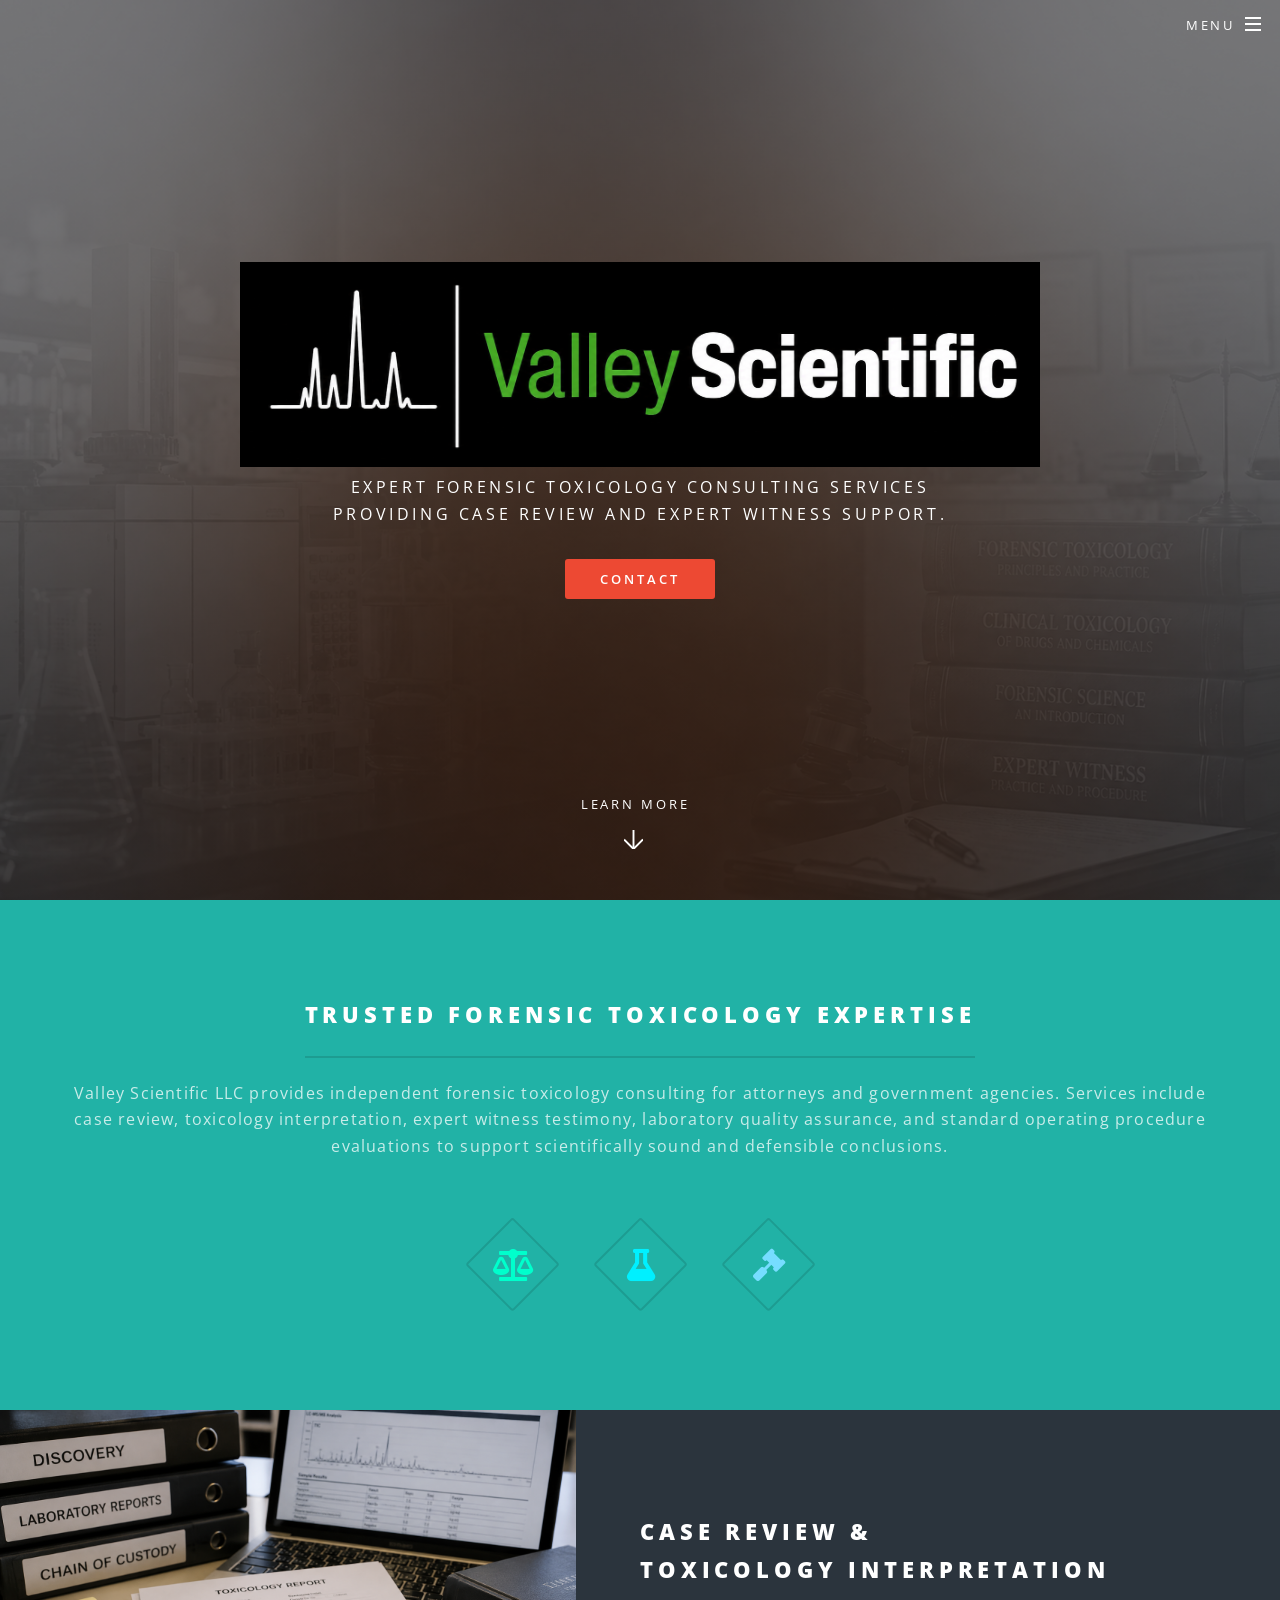
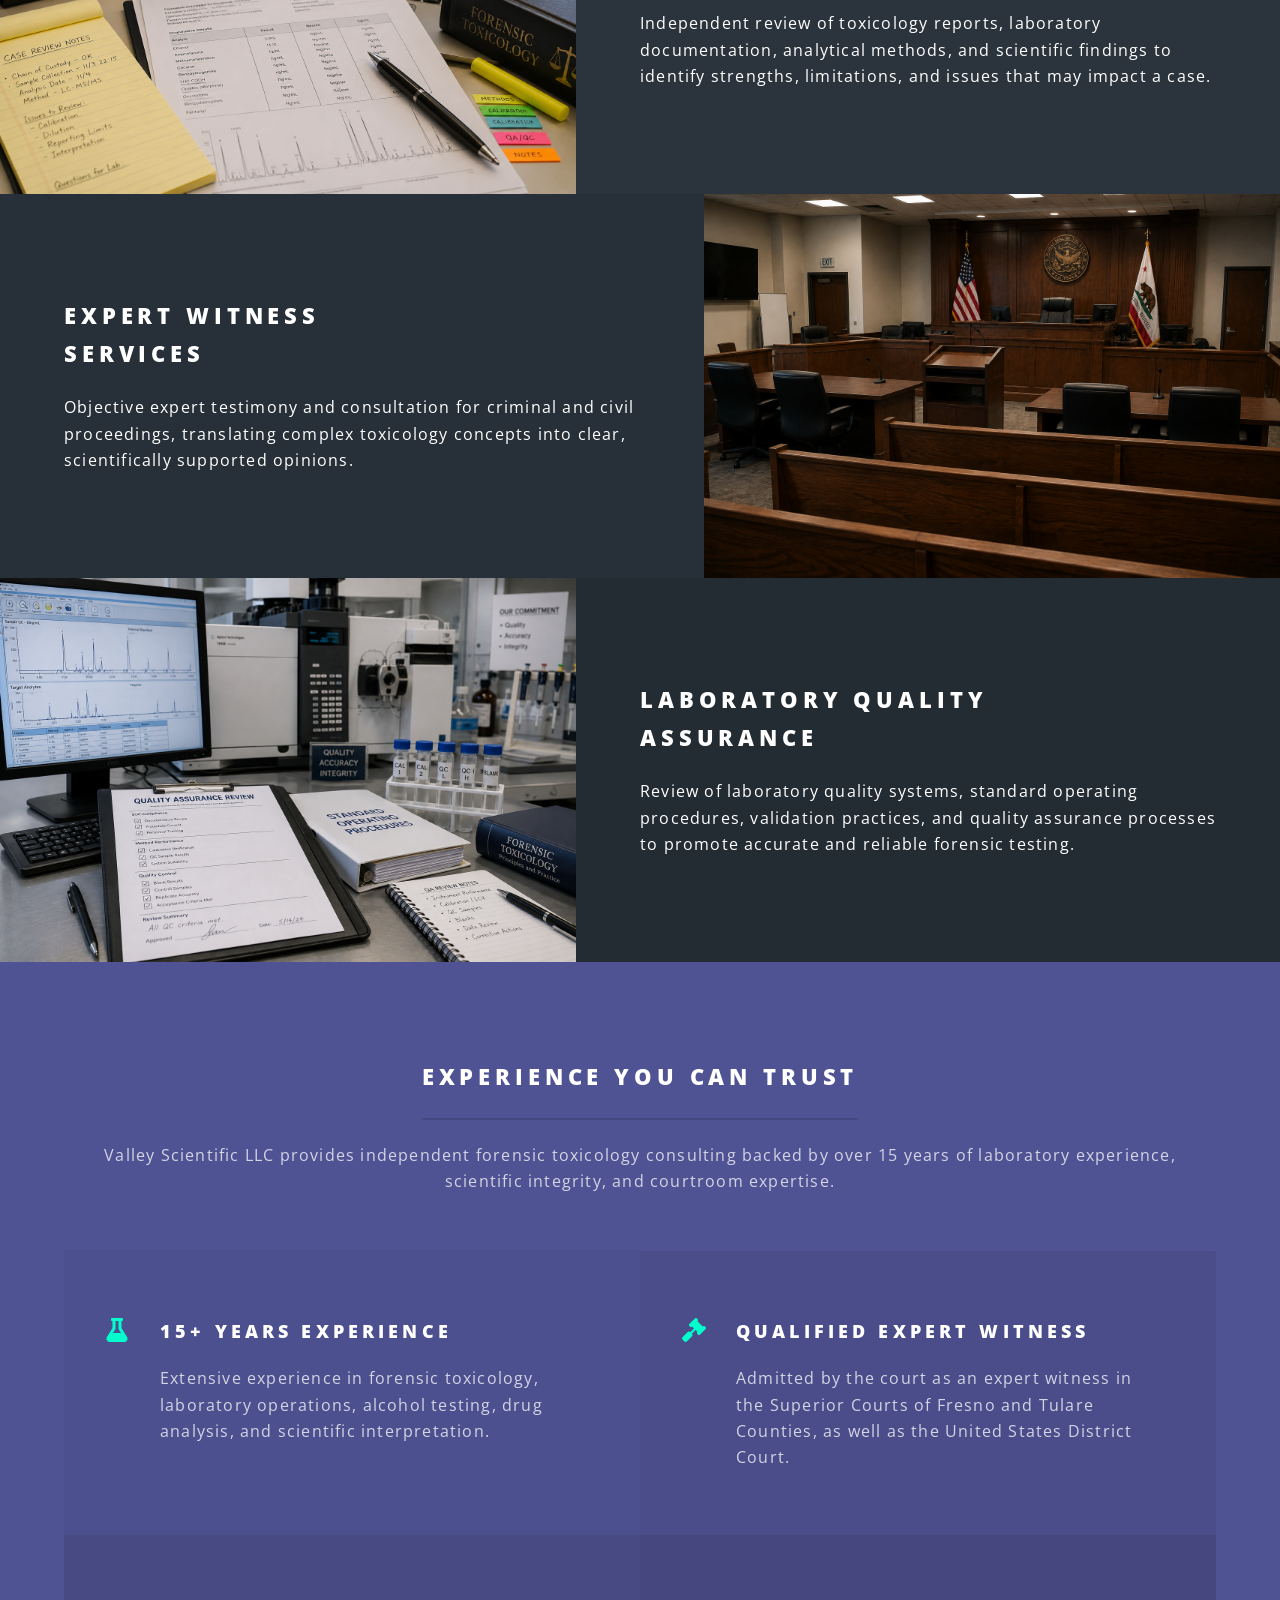
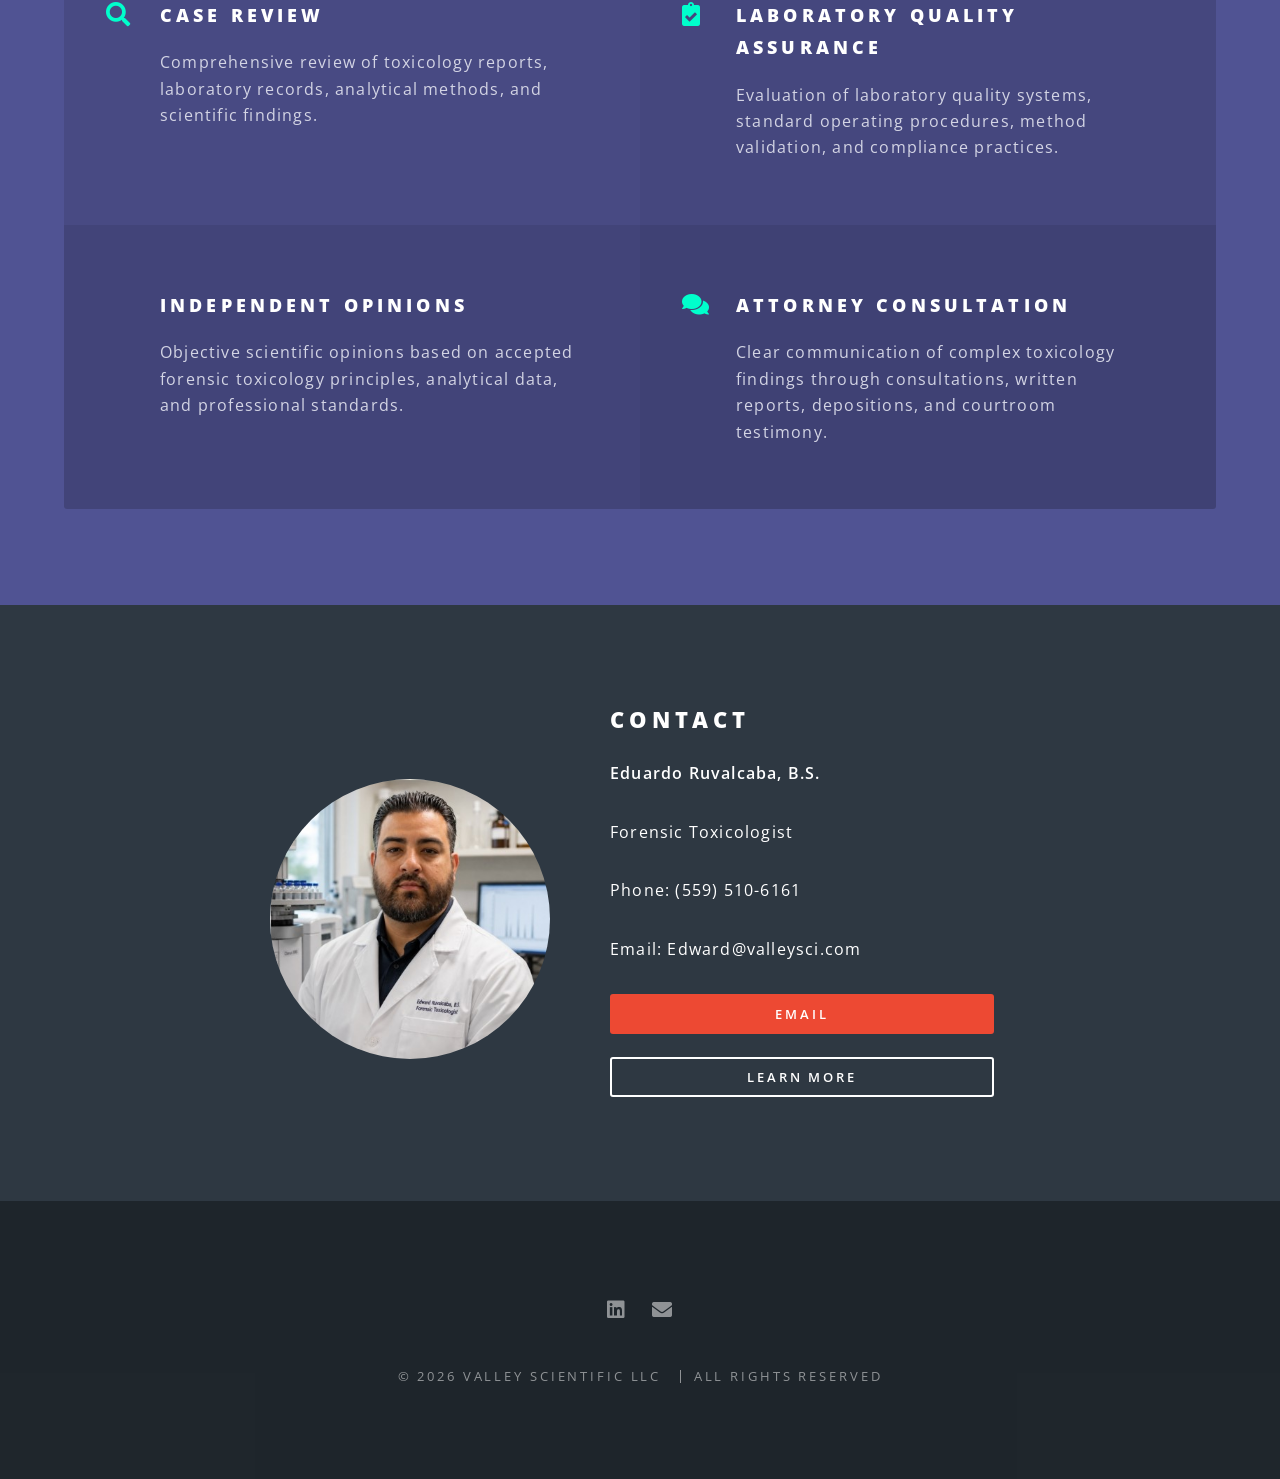
==== index.html @ 9f048ea4 "Update index.html" ====
<!DOCTYPE HTML>
<!--
	Spectral by HTML5 UP
	html5up.net | @ajlkn
	Free for personal and commercial use under the CCA 3.0 license (html5up.net/license)
-->
<html>
	<head>
		<title>Valley Scientific LLC</title>
		<meta charset="utf-8" />
		<meta name="viewport" content="width=device-width, initial-scale=1, user-scalable=no" />
		<link rel="stylesheet" href="assets/css/main.css" />
		<noscript><link rel="stylesheet" href="assets/css/noscript.css" /></noscript>
	</head>
	<body class="landing is-preload">

		<!-- Page Wrapper -->
			<div id="page-wrapper">

				<!-- Header -->
					<header id="header" class="alt">
						<h1><a href="index.html">Valley Scientific LLC</a></h1>
						<nav id="nav">
							<ul>
								<li class="special">
									<a href="#menu" class="menuToggle"><span>Menu</span></a>
									<div id="menu">
										<ul>
											<li><a href="index.html">Home</a></li>
											<li><a href="Services.html">Services</a></li>
											<li><a href="About.html">About</a></li>
										</ul>
									</div>
								</li>
							</ul>
						</nav>
					</header>

				<section id="banner">
    <div class="inner">

        <div class="logo">
            <img src="images/ChatGPT Image Aug 7, 2026, 05_56_02 PM.png"
     alt="Valley Scientific"
     style="width:800px; max-width:80%; height:auto;">
        </div>

        <p>
            Expert forensic toxicology consulting services
            <br>
           providing case review and expert witness support.
        </p>

        <ul class="actions special">
            <li><a href="#footer" class="button primary scrolly">Contact</a></li>
        </ul>
    </div>

    <a href="#one" class="more scrolly">Learn More</a>
</section>

				<!-- One -->
					<section id="one" class="wrapper style1 special">
    <div class="inner">
        <header class="major">
            <h2>Trusted Forensic Toxicology Expertise</h2>
            <p>
                Valley Scientific LLC provides independent forensic toxicology consulting
                for attorneys and government agencies. Services include case review,
                toxicology interpretation, expert witness testimony, laboratory quality
                assurance, and standard operating procedure evaluations to support
                scientifically sound and defensible conclusions.
            </p>
        </header>

        <ul class="icons major">
            <li>
                <span class="icon solid fa-balance-scale major style1">
                    <span class="label">Expert Witness</span>
                </span>
            </li>
            <li>
                <span class="icon solid fa-flask major style2">
                    <span class="label">Forensic Toxicology</span>
                </span>
            </li>
            <li>
                <span class="icon solid fa-gavel major style3">
                    <span class="label">Case Review</span>
                </span>
            </li>
        </ul>
    </div>
</section>

				<!-- Two -->
					<section id="two" class="wrapper alt style2">

    <section class="spotlight">
        <div class="image">
            <img src="images/ChatGPT Image Aug 7, 2026, 08_01_34 PM.png" alt="Case Review" />
        </div>
        <div class="content">
            <h2>Case Review &<br />
            Toxicology Interpretation</h2>
            <p>
                Independent review of toxicology reports, laboratory documentation,
                analytical methods, and scientific findings to identify strengths,
                limitations, and issues that may impact a case.
            </p>
        </div>
    </section>

    <section class="spotlight">
        <div class="image">
            <img src="images/expert-witness.jpg" alt="Expert Witness" />
        </div>
        <div class="content">
            <h2>Expert Witness<br />
            Services</h2>
            <p>
                Objective expert testimony and consultation for criminal and civil
                proceedings, translating complex toxicology concepts into clear,
                scientifically supported opinions.
            </p>
        </div>
    </section>

    <section class="spotlight">
        <div class="image">
            <img src="images/ChatGPT Image Aug 7, 2026, 08_02_49 PM.png" alt="Laboratory Quality Assurance" />
        </div>
        <div class="content">
            <h2>Laboratory Quality<br />
            Assurance</h2>
            <p>
                Review of laboratory quality systems, standard operating procedures,
                validation practices, and quality assurance processes to promote
                accurate and reliable forensic testing.
            </p>
        </div>
    </section>

</section>

				<!-- Three -->
					<section id="three" class="wrapper style3 special">
    <div class="inner">
        <header class="major">
            <h2>Experience You Can Trust</h2>
            <p>
                Valley Scientific LLC provides independent forensic toxicology consulting
                backed by over 15 years of laboratory experience, scientific integrity,
                and courtroom expertise.
            </p>
        </header>

        <ul class="features">

            <li class="icon solid fa-flask">
                <h3>15+ Years Experience</h3>
                <p>
                    Extensive experience in forensic toxicology, laboratory operations,
                    alcohol testing, drug analysis, and scientific interpretation.
                </p>
            </li>

            <li class="icon solid fa-gavel">
                <h3>Qualified Expert Witness</h3>
                <p>
                    Admitted by the court as an expert witness in the Superior Courts
                    of Fresno and Tulare Counties, as well as the United States District Court.
                </p>
            </li>

            <li class="icon solid fa-search">
                <h3>Case Review</h3>
                <p>
                    Comprehensive review of toxicology reports, laboratory records,
                    analytical methods, and scientific findings.
                </p>
            </li>

            <li class="icon solid fa-clipboard-check">
                <h3>Laboratory Quality Assurance</h3>
                <p>
                    Evaluation of laboratory quality systems, standard operating
                    procedures, method validation, and compliance practices.
                </p>
            </li>

            <li class="icon solid fa-scale-balanced">
                <h3>Independent Opinions</h3>
                <p>
                    Objective scientific opinions based on accepted forensic
                    toxicology principles, analytical data, and professional standards.
                </p>
            </li>

            <li class="icon solid fa-comments">
                <h3>Attorney Consultation</h3>
                <p>
                    Clear communication of complex toxicology findings through
                    consultations, written reports, depositions, and courtroom testimony.
                </p>
            </li>

        </ul>
    </div>
</section>

		<!-- Contact -->
<section id="contact" class="wrapper style4">
    <div class="inner">

        <div class="contact-container">

            <!-- Photo -->
            <div class="contact-photo">
                <img src="images/edward.jpg" alt="Eduardo Ruvalcaba">
            </div>

            <!-- Contact Information -->
            <div class="contact-info">
                <h2>Contact</h2>
                <p><strong>Eduardo Ruvalcaba, B.S.</strong></p>
                <p>Forensic Toxicologist</p>
                <p>Phone: (559) 510-6161</p>
                <p>Email: Edward@valleysci.com</p>

                <ul class="actions stacked">
                    <li>
                        <a href="mailto:edward@valleysci.com?subject=Toxicology%20Consultation"
                           class="button fit primary">
                            Email
                        </a>
                    </li>

                <li>
    <a href="about.html" class="button fit">
        Learn More
    </a>
</li>
                </ul>
            </div>

        </div>

    </div>
</section>
							</ul>
						</div>
					</section>

				<!-- Footer -->
					<footer id="footer">
    <ul class="icons">
        <li>
            <a href="https://www.linkedin.com/in/edwardruvalcaba"
               target="_blank"
               rel="noopener noreferrer"
               class="icon brands fa-linkedin">
                <span class="label">LinkedIn</span>
            </a>
        </li>

        <li>
            <a href="mailto:edward@valleysci.com?subject=Toxicology%20Consultation"
               class="icon solid fa-envelope">
                <span class="label">Email</span>
            </a>
        </li>
    </ul>

    <ul class="copyright">
        <li>&copy; 2026 Valley Scientific LLC</li>
        <li>All Rights Reserved</li>
    </ul>
</footer>
			</div>

		<!-- Scripts -->
			<script src="assets/js/jquery.min.js"></script>
			<script src="assets/js/jquery.scrollex.min.js"></script>
			<script src="assets/js/jquery.scrolly.min.js"></script>
			<script src="assets/js/browser.min.js"></script>
			<script src="assets/js/breakpoints.min.js"></script>
			<script src="assets/js/util.js"></script>
			<script src="assets/js/main.js"></script>

	</body>
</html>
---- assets/css/main.css ----
@import url(fontawesome-all.min.css);
@import url("https://fonts.googleapis.com/css?family=Open+Sans:400,400italic,600,600italic,800,800italic");

/*
	Spectral by HTML5 UP
	html5up.net | @ajlkn
	Free for personal and commercial use under the CCA 3.0 license (html5up.net/license)
*/

html, body, div, span, applet, object,
iframe, h1, h2, h3, h4, h5, h6, p, blockquote,
pre, a, abbr, acronym, address, big, cite,
code, del, dfn, em, img, ins, kbd, q, s, samp,
small, strike, strong, sub, sup, tt, var, b,
u, i, center, dl, dt, dd, ol, ul, li, fieldset,
form, label, legend, table, caption, tbody,
tfoot, thead, tr, th, td, article, aside,
canvas, details, embed, figure, figcaption,
footer, header, hgroup, menu, nav, output, ruby,
section, summary, time, mark, audio, video {
	margin: 0;
	padding: 0;
	border: 0;
	font-size: 100%;
	font: inherit;
	vertical-align: baseline;}

article, aside, details, figcaption, figure,
footer, header, hgroup, menu, nav, section {
	display: block;}

body {
	line-height: 1;
}

ol, ul {
	list-style: none;
}

blockquote, q {
	quotes: none;
}

	blockquote:before, blockquote:after, q:before, q:after {
		content: '';
		content: none;
	}

table {
	border-collapse: collapse;
	border-spacing: 0;
}

body {
	-webkit-text-size-adjust: none;
}

mark {
	background-color: transparent;
	color: inherit;
}

input::-moz-focus-inner {
	border: 0;
	padding: 0;
}

input, select, textarea {
	-moz-appearance: none;
	-webkit-appearance: none;
	-ms-appearance: none;
	appearance: none;
}

/* Basic */

	@-ms-viewport {
		width: device-width;
	}

	html {
		box-sizing: border-box;
	}

	*, *:before, *:after {
		box-sizing: inherit;
	}

	body {
		background: #2e3842;
	}

		body.is-preload *, body.is-preload *:before, body.is-preload *:after {
			-moz-animation: none !important;
			-webkit-animation: none !important;
			-ms-animation: none !important;
			animation: none !important;
			-moz-transition: none !important;
			-webkit-transition: none !important;
			-ms-transition: none !important;
			transition: none !important;
		}

	body, input, select, textarea {
		color: #fff;
		font-family: "Open Sans", Helvetica, sans-serif;
		font-size: 15pt;
		font-weight: 400;
		letter-spacing: 0.075em;
		line-height: 1.65em;
	}

		@media screen and (max-width: 1680px) {

			body, input, select, textarea {
				font-size: 13pt;
			}

		}

		@media screen and (max-width: 1280px) {

			body, input, select, textarea {
				font-size: 12pt;
			}

		}

		@media screen and (max-width: 736px) {

			body, input, select, textarea {
				font-size: 11pt;
				letter-spacing: 0.0375em;
			}

		}

	a {
		-moz-transition: color 0.2s ease, border-bottom-color 0.2s ease;
		-webkit-transition: color 0.2s ease, border-bottom-color 0.2s ease;
		-ms-transition: color 0.2s ease, border-bottom-color 0.2s ease;
		transition: color 0.2s ease, border-bottom-color 0.2s ease;
		border-bottom: dotted 1px;
		color: inherit;
		text-decoration: none;
	}

		a:hover {
			border-bottom-color: transparent;
		}

	strong, b {
		color: #fff;
		font-weight: 600;
	}

	em, i {
		font-style: italic;
	}

	p {
		margin: 0 0 2em 0;
	}

	h1, h2, h3, h4, h5, h6 {
		color: #fff;
		font-weight: 800;
		letter-spacing: 0.225em;
		line-height: 1em;
		margin: 0 0 1em 0;
		text-transform: uppercase;
	}

		h1 a, h2 a, h3 a, h4 a, h5 a, h6 a {
			color: inherit;
			text-decoration: none;
		}

	h2 {
		font-size: 1.35em;
		line-height: 1.75em;
	}

		@media screen and (max-width: 736px) {

			h2 {
				font-size: 1.1em;
				line-height: 1.65em;
			}

		}

	h3 {
		font-size: 1.15em;
		line-height: 1.75em;
	}

		@media screen and (max-width: 736px) {

			h3 {
				font-size: 1em;
				line-height: 1.65em;
			}

		}

	h4 {
		font-size: 1em;
		line-height: 1.5em;
	}

	h5 {
		font-size: 0.8em;
		line-height: 1.5em;
	}

	h6 {
		font-size: 0.7em;
		line-height: 1.5em;
	}

	sub {
		font-size: 0.8em;
		position: relative;
		top: 0.5em;
	}

	sup {
		font-size: 0.8em;
		position: relative;
		top: -0.5em;
	}

	hr {
		border: 0;
		border-bottom: solid 2px #fff;
		margin: 3em 0;
	}

		hr.major {
			margin: 4.5em 0;
		}

	blockquote {
		border-left: solid 4px #fff;
		font-style: italic;
		margin: 0 0 2em 0;
		padding: 0.5em 0 0.5em 2em;
	}

	code {
		background: rgba(144, 144, 144, 0.25);
		border-radius: 3px;
		font-family: "Courier New", monospace;
		font-size: 0.9em;
		letter-spacing: 0;
		margin: 0 0.25em;
		padding: 0.25em 0.65em;
	}

	pre {
		-webkit-overflow-scrolling: touch;
		font-family: "Courier New", monospace;
		font-size: 0.9em;
		margin: 0 0 2em 0;
	}

		pre code {
			display: block;
			line-height: 1.75em;
			padding: 1em 1.5em;
			overflow-x: auto;
		}

	.align-left {
		text-align: left;
	}

	.align-center {
		text-align: center;
	}

	.align-right {
		text-align: right;
	}

/* Row */

	.row {
		display: flex;
		flex-wrap: wrap;
		box-sizing: border-box;
		align-items: stretch;
	}

		.row > * {
			box-sizing: border-box;
		}

		.row.gtr-uniform > * > :last-child {
			margin-bottom: 0;
		}

		.row.aln-left {
			justify-content: flex-start;
		}

		.row.aln-center {
			justify-content: center;
		}

		.row.aln-right {
			justify-content: flex-end;
		}

		.row.aln-top {
			align-items: flex-start;
		}

		.row.aln-middle {
			align-items: center;
		}

		.row.aln-bottom {
			align-items: flex-end;
		}

		.row > .imp {
			order: -1;
		}

		.row > .col-1 {
			width: 8.33333%;
		}

		.row > .off-1 {
			margin-left: 8.33333%;
		}

		.row > .col-2 {
			width: 16.66667%;
		}

		.row > .off-2 {
			margin-left: 16.66667%;
		}

		.row > .col-3 {
			width: 25%;
		}

		.row > .off-3 {
			margin-left: 25%;
		}

		.row > .col-4 {
			width: 33.33333%;
		}

		.row > .off-4 {
			margin-left: 33.33333%;
		}

		.row > .col-5 {
			width: 41.66667%;
		}

		.row > .off-5 {
			margin-left: 41.66667%;
		}

		.row > .col-6 {
			width: 50%;
		}

		.row > .off-6 {
			margin-left: 50%;
		}

		.row > .col-7 {
			width: 58.33333%;
		}

		.row > .off-7 {
			margin-left: 58.33333%;
		}

		.row > .col-8 {
			width: 66.66667%;
		}

		.row > .off-8 {
			margin-left: 66.66667%;
		}

		.row > .col-9 {
			width: 75%;
		}

		.row > .off-9 {
			margin-left: 75%;
		}

		.row > .col-10 {
			width: 83.33333%;
		}

		.row > .off-10 {
			margin-left: 83.33333%;
		}

		.row > .col-11 {
			width: 91.66667%;
		}

		.row > .off-11 {
			margin-left: 91.66667%;
		}

		.row > .col-12 {
			width: 100%;
		}

		.row > .off-12 {
			margin-left: 100%;
		}

		.row.gtr-0 {
			margin-top: 0;
			margin-left: 0em;
		}

			.row.gtr-0 > * {
				padding: 0 0 0 0em;
			}

			.row.gtr-0.gtr-uniform {
				margin-top: 0em;
			}

				.row.gtr-0.gtr-uniform > * {
					padding-top: 0em;
				}

		.row.gtr-25 {
			margin-top: 0;
			margin-left: -0.375em;
		}

			.row.gtr-25 > * {
				padding: 0 0 0 0.375em;
			}

			.row.gtr-25.gtr-uniform {
				margin-top: -0.375em;
			}

				.row.gtr-25.gtr-uniform > * {
					padding-top: 0.375em;
				}

		.row.gtr-50 {
			margin-top: 0;
			margin-left: -0.75em;
		}

			.row.gtr-50 > * {
				padding: 0 0 0 0.75em;
			}

			.row.gtr-50.gtr-uniform {
				margin-top: -0.75em;
			}

				.row.gtr-50.gtr-uniform > * {
					padding-top: 0.75em;
				}

		.row {
			margin-top: 0;
			margin-left: -1.5em;
		}

			.row > * {
				padding: 0 0 0 1.5em;
			}

			.row.gtr-uniform {
				margin-top: -1.5em;
			}

				.row.gtr-uniform > * {
					padding-top: 1.5em;
				}

		.row.gtr-150 {
			margin-top: 0;
			margin-left: -2.25em;
		}

			.row.gtr-150 > * {
				padding: 0 0 0 2.25em;
			}

			.row.gtr-150.gtr-uniform {
				margin-top: -2.25em;
			}

				.row.gtr-150.gtr-uniform > * {
					padding-top: 2.25em;
				}

		.row.gtr-200 {
			margin-top: 0;
			margin-left: -3em;
		}

			.row.gtr-200 > * {
				padding: 0 0 0 3em;
			}

			.row.gtr-200.gtr-uniform {
				margin-top: -3em;
			}

				.row.gtr-200.gtr-uniform > * {
					padding-top: 3em;
				}

		@media screen and (max-width: 1680px) {

			.row {
				display: flex;
				flex-wrap: wrap;
				box-sizing: border-box;
				align-items: stretch;
			}

				.row > * {
					box-sizing: border-box;
				}

				.row.gtr-uniform > * > :last-child {
					margin-bottom: 0;
				}

				.row.aln-left {
					justify-content: flex-start;
				}

				.row.aln-center {
					justify-content: center;
				}

				.row.aln-right {
					justify-content: flex-end;
				}

				.row.aln-top {
					align-items: flex-start;
				}

				.row.aln-middle {
					align-items: center;
				}

				.row.aln-bottom {
					align-items: flex-end;
				}

				.row > .imp-xlarge {
					order: -1;
				}

				.row > .col-1-xlarge {
					width: 8.33333%;
				}

				.row > .off-1-xlarge {
					margin-left: 8.33333%;
				}

				.row > .col-2-xlarge {
					width: 16.66667%;
				}

				.row > .off-2-xlarge {
					margin-left: 16.66667%;
				}

				.row > .col-3-xlarge {
					width: 25%;
				}

				.row > .off-3-xlarge {
					margin-left: 25%;
				}

				.row > .col-4-xlarge {
					width: 33.33333%;
				}

				.row > .off-4-xlarge {
					margin-left: 33.33333%;
				}

				.row > .col-5-xlarge {
					width: 41.66667%;
				}

				.row > .off-5-xlarge {
					margin-left: 41.66667%;
				}

				.row > .col-6-xlarge {
					width: 50%;
				}

				.row > .off-6-xlarge {
					margin-left: 50%;
				}

				.row > .col-7-xlarge {
					width: 58.33333%;
				}

				.row > .off-7-xlarge {
					margin-left: 58.33333%;
				}

				.row > .col-8-xlarge {
					width: 66.66667%;
				}

				.row > .off-8-xlarge {
					margin-left: 66.66667%;
				}

				.row > .col-9-xlarge {
					width: 75%;
				}

				.row > .off-9-xlarge {
					margin-left: 75%;
				}

				.row > .col-10-xlarge {
					width: 83.33333%;
				}

				.row > .off-10-xlarge {
					margin-left: 83.33333%;
				}

				.row > .col-11-xlarge {
					width: 91.66667%;
				}

				.row > .off-11-xlarge {
					margin-left: 91.66667%;
				}

				.row > .col-12-xlarge {
					width: 100%;
				}

				.row > .off-12-xlarge {
					margin-left: 100%;
				}

				.row.gtr-0 {
					margin-top: 0;
					margin-left: 0em;
				}

					.row.gtr-0 > * {
						padding: 0 0 0 0em;
					}

					.row.gtr-0.gtr-uniform {
						margin-top: 0em;
					}

						.row.gtr-0.gtr-uniform > * {
							padding-top: 0em;
						}

				.row.gtr-25 {
					margin-top: 0;
					margin-left: -0.375em;
				}

					.row.gtr-25 > * {
						padding: 0 0 0 0.375em;
					}

					.row.gtr-25.gtr-uniform {
						margin-top: -0.375em;
					}

						.row.gtr-25.gtr-uniform > * {
							padding-top: 0.375em;
						}

				.row.gtr-50 {
					margin-top: 0;
					margin-left: -0.75em;
				}

					.row.gtr-50 > * {
						padding: 0 0 0 0.75em;
					}

					.row.gtr-50.gtr-uniform {
						margin-top: -0.75em;
					}

						.row.gtr-50.gtr-uniform > * {
							padding-top: 0.75em;
						}

				.row {
					margin-top: 0;
					margin-left: -1.5em;
				}

					.row > * {
						padding: 0 0 0 1.5em;
					}

					.row.gtr-uniform {
						margin-top: -1.5em;
					}

						.row.gtr-uniform > * {
							padding-top: 1.5em;
						}

				.row.gtr-150 {
					margin-top: 0;
					margin-left: -2.25em;
				}

					.row.gtr-150 > * {
						padding: 0 0 0 2.25em;
					}

					.row.gtr-150.gtr-uniform {
						margin-top: -2.25em;
					}

						.row.gtr-150.gtr-uniform > * {
							padding-top: 2.25em;
						}

				.row.gtr-200 {
					margin-top: 0;
					margin-left: -3em;
				}

					.row.gtr-200 > * {
						padding: 0 0 0 3em;
					}

					.row.gtr-200.gtr-uniform {
						margin-top: -3em;
					}

						.row.gtr-200.gtr-uniform > * {
							padding-top: 3em;
						}

		}

		@media screen and (max-width: 1280px) {

			.row {
				display: flex;
				flex-wrap: wrap;
				box-sizing: border-box;
				align-items: stretch;
			}

				.row > * {
					box-sizing: border-box;
				}

				.row.gtr-uniform > * > :last-child {
					margin-bottom: 0;
				}

				.row.aln-left {
					justify-content: flex-start;
				}

				.row.aln-center {
					justify-content: center;
				}

				.row.aln-right {
					justify-content: flex-end;
				}

				.row.aln-top {
					align-items: flex-start;
				}

				.row.aln-middle {
					align-items: center;
				}

				.row.aln-bottom {
					align-items: flex-end;
				}

				.row > .imp-large {
					order: -1;
				}

				.row > .col-1-large {
					width: 8.33333%;
				}

				.row > .off-1-large {
					margin-left: 8.33333%;
				}

				.row > .col-2-large {
					width: 16.66667%;
				}

				.row > .off-2-large {
					margin-left: 16.66667%;
				}

				.row > .col-3-large {
					width: 25%;
				}

				.row > .off-3-large {
					margin-left: 25%;
				}

				.row > .col-4-large {
					width: 33.33333%;
				}

				.row > .off-4-large {
					margin-left: 33.33333%;
				}

				.row > .col-5-large {
					width: 41.66667%;
				}

				.row > .off-5-large {
					margin-left: 41.66667%;
				}

				.row > .col-6-large {
					width: 50%;
				}

				.row > .off-6-large {
					margin-left: 50%;
				}

				.row > .col-7-large {
					width: 58.33333%;
				}

				.row > .off-7-large {
					margin-left: 58.33333%;
				}

				.row > .col-8-large {
					width: 66.66667%;
				}

				.row > .off-8-large {
					margin-left: 66.66667%;
				}

				.row > .col-9-large {
					width: 75%;
				}

				.row > .off-9-large {
					margin-left: 75%;
				}

				.row > .col-10-large {
					width: 83.33333%;
				}

				.row > .off-10-large {
					margin-left: 83.33333%;
				}

				.row > .col-11-large {
					width: 91.66667%;
				}

				.row > .off-11-large {
					margin-left: 91.66667%;
				}

				.row > .col-12-large {
					width: 100%;
				}

				.row > .off-12-large {
					margin-left: 100%;
				}

				.row.gtr-0 {
					margin-top: 0;
					margin-left: 0em;
				}

					.row.gtr-0 > * {
						padding: 0 0 0 0em;
					}

					.row.gtr-0.gtr-uniform {
						margin-top: 0em;
					}

						.row.gtr-0.gtr-uniform > * {
							padding-top: 0em;
						}

				.row.gtr-25 {
					margin-top: 0;
					margin-left: -0.375em;
				}

					.row.gtr-25 > * {
						padding: 0 0 0 0.375em;
					}

					.row.gtr-25.gtr-uniform {
						margin-top: -0.375em;
					}

						.row.gtr-25.gtr-uniform > * {
							padding-top: 0.375em;
						}

				.row.gtr-50 {
					margin-top: 0;
					margin-left: -0.75em;
				}

					.row.gtr-50 > * {
						padding: 0 0 0 0.75em;
					}

					.row.gtr-50.gtr-uniform {
						margin-top: -0.75em;
					}

						.row.gtr-50.gtr-uniform > * {
							padding-top: 0.75em;
						}

				.row {
					margin-top: 0;
					margin-left: -1.5em;
				}

					.row > * {
						padding: 0 0 0 1.5em;
					}

					.row.gtr-uniform {
						margin-top: -1.5em;
					}

						.row.gtr-uniform > * {
							padding-top: 1.5em;
						}

				.row.gtr-150 {
					margin-top: 0;
					margin-left: -2.25em;
				}

					.row.gtr-150 > * {
						padding: 0 0 0 2.25em;
					}

					.row.gtr-150.gtr-uniform {
						margin-top: -2.25em;
					}

						.row.gtr-150.gtr-uniform > * {
							padding-top: 2.25em;
						}

				.row.gtr-200 {
					margin-top: 0;
					margin-left: -3em;
				}

					.row.gtr-200 > * {
						padding: 0 0 0 3em;
					}

					.row.gtr-200.gtr-uniform {
						margin-top: -3em;
					}

						.row.gtr-200.gtr-uniform > * {
							padding-top: 3em;
						}

		}

		@media screen and (max-width: 980px) {

			.row {
				display: flex;
				flex-wrap: wrap;
				box-sizing: border-box;
				align-items: stretch;
			}

				.row > * {
					box-sizing: border-box;
				}

				.row.gtr-uniform > * > :last-child {
					margin-bottom: 0;
				}

				.row.aln-left {
					justify-content: flex-start;
				}

				.row.aln-center {
					justify-content: center;
				}

				.row.aln-right {
					justify-content: flex-end;
				}

				.row.aln-top {
					align-items: flex-start;
				}

				.row.aln-middle {
					align-items: center;
				}

				.row.aln-bottom {
					align-items: flex-end;
				}

				.row > .imp-medium {
					order: -1;
				}

				.row > .col-1-medium {
					width: 8.33333%;
				}

				.row > .off-1-medium {
					margin-left: 8.33333%;
				}

				.row > .col-2-medium {
					width: 16.66667%;
				}

				.row > .off-2-medium {
					margin-left: 16.66667%;
				}

				.row > .col-3-medium {
					width: 25%;
				}

				.row > .off-3-medium {
					margin-left: 25%;
				}

				.row > .col-4-medium {
					width: 33.33333%;
				}

				.row > .off-4-medium {
					margin-left: 33.33333%;
				}

				.row > .col-5-medium {
					width: 41.66667%;
				}

				.row > .off-5-medium {
					margin-left: 41.66667%;
				}

				.row > .col-6-medium {
					width: 50%;
				}

				.row > .off-6-medium {
					margin-left: 50%;
				}

				.row > .col-7-medium {
					width: 58.33333%;
				}

				.row > .off-7-medium {
					margin-left: 58.33333%;
				}

				.row > .col-8-medium {
					width: 66.66667%;
				}

				.row > .off-8-medium {
					margin-left: 66.66667%;
				}

				.row > .col-9-medium {
					width: 75%;
				}

				.row > .off-9-medium {
					margin-left: 75%;
				}

				.row > .col-10-medium {
					width: 83.33333%;
				}

				.row > .off-10-medium {
					margin-left: 83.33333%;
				}

				.row > .col-11-medium {
					width: 91.66667%;
				}

				.row > .off-11-medium {
					margin-left: 91.66667%;
				}

				.row > .col-12-medium {
					width: 100%;
				}

				.row > .off-12-medium {
					margin-left: 100%;
				}

				.row.gtr-0 {
					margin-top: 0;
					margin-left: 0em;
				}

					.row.gtr-0 > * {
						padding: 0 0 0 0em;
					}

					.row.gtr-0.gtr-uniform {
						margin-top: 0em;
					}

						.row.gtr-0.gtr-uniform > * {
							padding-top: 0em;
						}

				.row.gtr-25 {
					margin-top: 0;
					margin-left: -0.375em;
				}

					.row.gtr-25 > * {
						padding: 0 0 0 0.375em;
					}

					.row.gtr-25.gtr-uniform {
						margin-top: -0.375em;
					}

						.row.gtr-25.gtr-uniform > * {
							padding-top: 0.375em;
						}

				.row.gtr-50 {
					margin-top: 0;
					margin-left: -0.75em;
				}

					.row.gtr-50 > * {
						padding: 0 0 0 0.75em;
					}

					.row.gtr-50.gtr-uniform {
						margin-top: -0.75em;
					}

						.row.gtr-50.gtr-uniform > * {
							padding-top: 0.75em;
						}

				.row {
					margin-top: 0;
					margin-left: -1.5em;
				}

					.row > * {
						padding: 0 0 0 1.5em;
					}

					.row.gtr-uniform {
						margin-top: -1.5em;
					}

						.row.gtr-uniform > * {
							padding-top: 1.5em;
						}

				.row.gtr-150 {
					margin-top: 0;
					margin-left: -2.25em;
				}

					.row.gtr-150 > * {
						padding: 0 0 0 2.25em;
					}

					.row.gtr-150.gtr-uniform {
						margin-top: -2.25em;
					}

						.row.gtr-150.gtr-uniform > * {
							padding-top: 2.25em;
						}

				.row.gtr-200 {
					margin-top: 0;
					margin-left: -3em;
				}

					.row.gtr-200 > * {
						padding: 0 0 0 3em;
					}

					.row.gtr-200.gtr-uniform {
						margin-top: -3em;
					}

						.row.gtr-200.gtr-uniform > * {
							padding-top: 3em;
						}

		}

		@media screen and (max-width: 736px) {

			.row {
				display: flex;
				flex-wrap: wrap;
				box-sizing: border-box;
				align-items: stretch;
			}

				.row > * {
					box-sizing: border-box;
				}

				.row.gtr-uniform > * > :last-child {
					margin-bottom: 0;
				}

				.row.aln-left {
					justify-content: flex-start;
				}

				.row.aln-center {
					justify-content: center;
				}

				.row.aln-right {
					justify-content: flex-end;
				}

				.row.aln-top {
					align-items: flex-start;
				}

				.row.aln-middle {
					align-items: center;
				}

				.row.aln-bottom {
					align-items: flex-end;
				}

				.row > .imp-small {
					order: -1;
				}

				.row > .col-1-small {
					width: 8.33333%;
				}

				.row > .off-1-small {
					margin-left: 8.33333%;
				}

				.row > .col-2-small {
					width: 16.66667%;
				}

				.row > .off-2-small {
					margin-left: 16.66667%;
				}

				.row > .col-3-small {
					width: 25%;
				}

				.row > .off-3-small {
					margin-left: 25%;
				}

				.row > .col-4-small {
					width: 33.33333%;
				}

				.row > .off-4-small {
					margin-left: 33.33333%;
				}

				.row > .col-5-small {
					width: 41.66667%;
				}

				.row > .off-5-small {
					margin-left: 41.66667%;
				}

				.row > .col-6-small {
					width: 50%;
				}

				.row > .off-6-small {
					margin-left: 50%;
				}

				.row > .col-7-small {
					width: 58.33333%;
				}

				.row > .off-7-small {
					margin-left: 58.33333%;
				}

				.row > .col-8-small {
					width: 66.66667%;
				}

				.row > .off-8-small {
					margin-left: 66.66667%;
				}

				.row > .col-9-small {
					width: 75%;
				}

				.row > .off-9-small {
					margin-left: 75%;
				}

				.row > .col-10-small {
					width: 83.33333%;
				}

				.row > .off-10-small {
					margin-left: 83.33333%;
				}

				.row > .col-11-small {
					width: 91.66667%;
				}

				.row > .off-11-small {
					margin-left: 91.66667%;
				}

				.row > .col-12-small {
					width: 100%;
				}

				.row > .off-12-small {
					margin-left: 100%;
				}

				.row.gtr-0 {
					margin-top: 0;
					margin-left: 0em;
				}

					.row.gtr-0 > * {
						padding: 0 0 0 0em;
					}

					.row.gtr-0.gtr-uniform {
						margin-top: 0em;
					}

						.row.gtr-0.gtr-uniform > * {
							padding-top: 0em;
						}

				.row.gtr-25 {
					margin-top: 0;
					margin-left: -0.375em;
				}

					.row.gtr-25 > * {
						padding: 0 0 0 0.375em;
					}

					.row.gtr-25.gtr-uniform {
						margin-top: -0.375em;
					}

						.row.gtr-25.gtr-uniform > * {
							padding-top: 0.375em;
						}

				.row.gtr-50 {
					margin-top: 0;
					margin-left: -0.75em;
				}

					.row.gtr-50 > * {
						padding: 0 0 0 0.75em;
					}

					.row.gtr-50.gtr-uniform {
						margin-top: -0.75em;
					}

						.row.gtr-50.gtr-uniform > * {
							padding-top: 0.75em;
						}

				.row {
					margin-top: 0;
					margin-left: -1.5em;
				}

					.row > * {
						padding: 0 0 0 1.5em;
					}

					.row.gtr-uniform {
						margin-top: -1.5em;
					}

						.row.gtr-uniform > * {
							padding-top: 1.5em;
						}

				.row.gtr-150 {
					margin-top: 0;
					margin-left: -2.25em;
				}

					.row.gtr-150 > * {
						padding: 0 0 0 2.25em;
					}

					.row.gtr-150.gtr-uniform {
						margin-top: -2.25em;
					}

						.row.gtr-150.gtr-uniform > * {
							padding-top: 2.25em;
						}

				.row.gtr-200 {
					margin-top: 0;
					margin-left: -3em;
				}

					.row.gtr-200 > * {
						padding: 0 0 0 3em;
					}

					.row.gtr-200.gtr-uniform {
						margin-top: -3em;
					}

						.row.gtr-200.gtr-uniform > * {
							padding-top: 3em;
						}

		}

		@media screen and (max-width: 480px) {

			.row {
				display: flex;
				flex-wrap: wrap;
				box-sizing: border-box;
				align-items: stretch;
			}

				.row > * {
					box-sizing: border-box;
				}

				.row.gtr-uniform > * > :last-child {
					margin-bottom: 0;
				}

				.row.aln-left {
					justify-content: flex-start;
				}

				.row.aln-center {
					justify-content: center;
				}

				.row.aln-right {
					justify-content: flex-end;
				}

				.row.aln-top {
					align-items: flex-start;
				}

				.row.aln-middle {
					align-items: center;
				}

				.row.aln-bottom {
					align-items: flex-end;
				}

				.row > .imp-xsmall {
					order: -1;
				}

				.row > .col-1-xsmall {
					width: 8.33333%;
				}

				.row > .off-1-xsmall {
					margin-left: 8.33333%;
				}

				.row > .col-2-xsmall {
					width: 16.66667%;
				}

				.row > .off-2-xsmall {
					margin-left: 16.66667%;
				}

				.row > .col-3-xsmall {
					width: 25%;
				}

				.row > .off-3-xsmall {
					margin-left: 25%;
				}

				.row > .col-4-xsmall {
					width: 33.33333%;
				}

				.row > .off-4-xsmall {
					margin-left: 33.33333%;
				}

				.row > .col-5-xsmall {
					width: 41.66667%;
				}

				.row > .off-5-xsmall {
					margin-left: 41.66667%;
				}

				.row > .col-6-xsmall {
					width: 50%;
				}

				.row > .off-6-xsmall {
					margin-left: 50%;
				}

				.row > .col-7-xsmall {
					width: 58.33333%;
				}

				.row > .off-7-xsmall {
					margin-left: 58.33333%;
				}

				.row > .col-8-xsmall {
					width: 66.66667%;
				}

				.row > .off-8-xsmall {
					margin-left: 66.66667%;
				}

				.row > .col-9-xsmall {
					width: 75%;
				}

				.row > .off-9-xsmall {
					margin-left: 75%;
				}

				.row > .col-10-xsmall {
					width: 83.33333%;
				}

				.row > .off-10-xsmall {
					margin-left: 83.33333%;
				}

				.row > .col-11-xsmall {
					width: 91.66667%;
				}

				.row > .off-11-xsmall {
					margin-left: 91.66667%;
				}

				.row > .col-12-xsmall {
					width: 100%;
				}

				.row > .off-12-xsmall {
					margin-left: 100%;
				}

				.row.gtr-0 {
					margin-top: 0;
					margin-left: 0em;
				}

					.row.gtr-0 > * {
						padding: 0 0 0 0em;
					}

					.row.gtr-0.gtr-uniform {
						margin-top: 0em;
					}

						.row.gtr-0.gtr-uniform > * {
							padding-top: 0em;
						}

				.row.gtr-25 {
					margin-top: 0;
					margin-left: -0.375em;
				}

					.row.gtr-25 > * {
						padding: 0 0 0 0.375em;
					}

					.row.gtr-25.gtr-uniform {
						margin-top: -0.375em;
					}

						.row.gtr-25.gtr-uniform > * {
							padding-top: 0.375em;
						}

				.row.gtr-50 {
					margin-top: 0;
					margin-left: -0.75em;
				}

					.row.gtr-50 > * {
						padding: 0 0 0 0.75em;
					}

					.row.gtr-50.gtr-uniform {
						margin-top: -0.75em;
					}

						.row.gtr-50.gtr-uniform > * {
							padding-top: 0.75em;
						}

				.row {
					margin-top: 0;
					margin-left: -1.5em;
				}

					.row > * {
						padding: 0 0 0 1.5em;
					}

					.row.gtr-uniform {
						margin-top: -1.5em;
					}

						.row.gtr-uniform > * {
							padding-top: 1.5em;
						}

				.row.gtr-150 {
					margin-top: 0;
					margin-left: -2.25em;
				}

					.row.gtr-150 > * {
						padding: 0 0 0 2.25em;
					}

					.row.gtr-150.gtr-uniform {
						margin-top: -2.25em;
					}

						.row.gtr-150.gtr-uniform > * {
							padding-top: 2.25em;
						}

				.row.gtr-200 {
					margin-top: 0;
					margin-left: -3em;
				}

					.row.gtr-200 > * {
						padding: 0 0 0 3em;
					}

					.row.gtr-200.gtr-uniform {
						margin-top: -3em;
					}

						.row.gtr-200.gtr-uniform > * {
							padding-top: 3em;
						}

		}

/* Section/Article */

	section.special, article.special {
		text-align: center;
	}

	header p {
		color: rgba(255, 255, 255, 0.5);
		position: relative;
		top: -0.25em;
	}

	header h3 + p {
		font-size: 1.1em;
	}

	header h4 + p,
	header h5 + p,
	header h6 + p {
		font-size: 0.9em;
	}

	header.major {
		margin: 0 0 3.5em 0;
	}

		header.major h2, header.major h3, header.major h4, header.major h5, header.major h6 {
			border-bottom: solid 2px #fff;
			display: inline-block;
			padding-bottom: 1em;
			position: relative;
		}

			header.major h2:after, header.major h3:after, header.major h4:after, header.major h5:after, header.major h6:after {
				content: '';
				display: block;
				height: 1px;
			}

		header.major p {
			color: #fff;
			top: 0;
		}

		@media screen and (max-width: 736px) {

			header.major {
				margin: 0 0 2em 0;
			}

		}

	@media screen and (max-width: 980px) {

		header br {
			display: none;
		}

	}

/* Form */

	form {
		margin: 0 0 2em 0;
	}

	label {
		color: #fff;
		display: block;
		font-size: 0.9em;
		font-weight: 600;
		margin: 0 0 1em 0;
	}

	input[type="text"],
	input[type="password"],
	input[type="email"],
	select,
	textarea {
		-moz-appearance: none;
		-webkit-appearance: none;
		-ms-appearance: none;
		appearance: none;
		background-color: rgba(144, 144, 144, 0.25);
		border-radius: 3px;
		border: none;
		color: inherit;
		display: block;
		outline: 0;
		padding: 0 1em;
		text-decoration: none;
		width: 100%;
	}

		input[type="text"]:invalid,
		input[type="password"]:invalid,
		input[type="email"]:invalid,
		select:invalid,
		textarea:invalid {
			box-shadow: none;
		}

		input[type="text"]:focus,
		input[type="password"]:focus,
		input[type="email"]:focus,
		select:focus,
		textarea:focus {
			box-shadow: 0 0 0 2px #21b2a6;
		}

	select {
		background-size: 1.25em;
		background-repeat: no-repeat;
		background-position: calc(100% - 1em) center;
		height: 2.75em;
		padding-right: 2.75em;
		text-overflow: ellipsis;
	}

		select:focus::-ms-value {
			background-color: transparent;
		}

		select::-ms-expand {
			display: none;
		}

	input[type="text"],
	input[type="password"],
	input[type="email"],
	select {
		height: 2.75em;
	}

	textarea {
		padding: 0.75em 1em;
	}

	input[type="checkbox"],
	input[type="radio"] {
		-moz-appearance: none;
		-webkit-appearance: none;
		-ms-appearance: none;
		appearance: none;
		display: block;
		float: left;
		margin-right: -2em;
		opacity: 0;
		width: 1em;
		z-index: -1;
	}

		input[type="checkbox"] + label,
		input[type="radio"] + label {
			text-decoration: none;
			color: #fff;
			cursor: pointer;
			display: inline-block;
			font-size: 1em;
			font-weight: 400;
			padding-left: 2.4em;
			padding-right: 0.75em;
			position: relative;
		}

			input[type="checkbox"] + label:before,
			input[type="radio"] + label:before {
				-moz-osx-font-smoothing: grayscale;
				-webkit-font-smoothing: antialiased;
				display: inline-block;
				font-style: normal;
				font-variant: normal;
				text-rendering: auto;
				line-height: 1;
				text-transform: none !important;
				font-family: 'Font Awesome 5 Free';
				font-weight: 900;
			}

			input[type="checkbox"] + label:before,
			input[type="radio"] + label:before {
				background: rgba(144, 144, 144, 0.25);
				border-radius: 3px;
				content: '';
				display: inline-block;
				font-size: 0.8em;
				height: 2.0625em;
				left: 0;
				line-height: 2.0625em;
				position: absolute;
				text-align: center;
				top: 0;
				width: 2.0625em;
			}

		input[type="checkbox"]:checked + label:before,
		input[type="radio"]:checked + label:before {
			background: #2e3842;
			color: #fff;
			content: '\f00c';
		}

		input[type="checkbox"]:focus + label:before,
		input[type="radio"]:focus + label:before {
			box-shadow: 0 0 0 2px #21b2a6;
		}

	input[type="checkbox"] + label:before {
		border-radius: 3px;
	}

	input[type="radio"] + label:before {
		border-radius: 100%;
	}

	::-webkit-input-placeholder {
		color: rgba(255, 255, 255, 0.5) !important;
		opacity: 1.0;
	}

	:-moz-placeholder {
		color: rgba(255, 255, 255, 0.5) !important;
		opacity: 1.0;
	}

	::-moz-placeholder {
		color: rgba(255, 255, 255, 0.5) !important;
		opacity: 1.0;
	}

	:-ms-input-placeholder {
		color: rgba(255, 255, 255, 0.5) !important;
		opacity: 1.0;
	}

/* Box */

	.box {
		border-radius: 3px;
		border: solid 2px #fff;
		margin-bottom: 2em;
		padding: 1.5em;
	}

		.box > :last-child,
		.box > :last-child > :last-child,
		.box > :last-child > :last-child > :last-child {
			margin-bottom: 0;
		}

		.box.alt {
			border: 0;
			border-radius: 0;
			padding: 0;
		}

/* Icon */

	.icon {
		text-decoration: none;
		border-bottom: none;
		position: relative;
	}

		.icon:before {
			-moz-osx-font-smoothing: grayscale;
			-webkit-font-smoothing: antialiased;
			display: inline-block;
			font-style: normal;
			font-variant: normal;
			text-rendering: auto;
			line-height: 1;
			text-transform: none !important;
			font-family: 'Font Awesome 5 Free';
			font-weight: 400;
		}

		.icon > .label {
			display: none;
		}

		.icon:before {
			line-height: inherit;
		}

		.icon.solid:before {
			font-weight: 900;
		}

		.icon.brands:before {
			font-family: 'Font Awesome 5 Brands';
		}

		.icon.major {
			-moz-transform: rotate(-45deg);
			-webkit-transform: rotate(-45deg);
			-ms-transform: rotate(-45deg);
			transform: rotate(-45deg);
			border-radius: 3px;
			border: solid 2px #fff;
			display: inline-block;
			font-size: 1.35em;
			height: calc(3em + 2px);
			line-height: 3em;
			text-align: center;
			width: calc(3em + 2px);
		}

			.icon.major:before {
				-moz-transform: rotate(45deg);
				-webkit-transform: rotate(45deg);
				-ms-transform: rotate(45deg);
				transform: rotate(45deg);
				display: inline-block;
				font-size: 1.5em;
			}

			@media screen and (max-width: 736px) {

				.icon.major {
					font-size: 1em;
				}

			}

		.icon.style1 {
			color: #00ffcc;
		}

		.icon.style2 {
			color: #00f0ff;
		}

		.icon.style3 {
			color: #76ddff;
		}

/* Image */

	.image {
		border-radius: 3px;
		border: 0;
		display: inline-block;
		position: relative;
	}

		.image img {
			border-radius: 3px;
			display: block;
		}

		.image.left {
			float: left;
			margin: 0 2em 2em 0;
			top: 0.25em;
		}

		.image.right {
			float: right;
			margin: 0 0 2em 2em;
			top: 0.25em;
		}

		.image.left, .image.right {
			max-width: 40%;
		}

			.image.left img, .image.right img {
				width: 100%;
			}

		.image.fit {
			display: block;
			margin: 0 0 2em 0;
			width: 100%;
		}

			.image.fit img {
				width: 100%;
			}

/* List */

	ol {
		list-style: decimal;
		margin: 0 0 2em 0;
		padding-left: 1.25em;
	}

		ol li {
			padding-left: 0.25em;
		}

	ul {
		list-style: disc;
		margin: 0 0 2em 0;
		padding-left: 1em;
	}

		ul li {
			padding-left: 0.5em;
		}

		ul.alt {
			list-style: none;
			padding-left: 0;
		}

			ul.alt li {
				border-top: solid 1px #fff;
				padding: 0.5em 0;
			}

				ul.alt li:first-child {
					border-top: 0;
					padding-top: 0;
				}

	dl {
		margin: 0 0 2em 0;
	}

/* Actions */

	ul.actions {
		display: -moz-flex;
		display: -webkit-flex;
		display: -ms-flex;
		display: flex;
		cursor: default;
		list-style: none;
		margin-left: -1em;
		padding-left: 0;
	}

		ul.actions li {
			padding: 0 0 0 1em;
			vertical-align: middle;
		}

		ul.actions.special {
			-moz-justify-content: center;
			-webkit-justify-content: center;
			-ms-justify-content: center;
			justify-content: center;
			width: 100%;
			margin-left: 0;
		}

			ul.actions.special li:first-child {
				padding-left: 0;
			}

		ul.actions.stacked {
			-moz-flex-direction: column;
			-webkit-flex-direction: column;
			-ms-flex-direction: column;
			flex-direction: column;
			margin-left: 0;
		}

			ul.actions.stacked li {
				padding: 1em 0 0 0;
			}

				ul.actions.stacked li:first-child {
					padding-top: 0;
				}

		ul.actions.fit {
			width: calc(100% + 1em);
		}

			ul.actions.fit li {
				-moz-flex-grow: 1;
				-webkit-flex-grow: 1;
				-ms-flex-grow: 1;
				flex-grow: 1;
				-moz-flex-shrink: 1;
				-webkit-flex-shrink: 1;
				-ms-flex-shrink: 1;
				flex-shrink: 1;
				width: 100%;
			}

				ul.actions.fit li > * {
					width: 100%;
				}

			ul.actions.fit.stacked {
				width: 100%;
			}

		@media screen and (max-width: 480px) {

			ul.actions:not(.fixed) {
				-moz-flex-direction: column;
				-webkit-flex-direction: column;
				-ms-flex-direction: column;
				flex-direction: column;
				margin-left: 0;
				width: 100% !important;
			}

				ul.actions:not(.fixed) li {
					-moz-flex-grow: 1;
					-webkit-flex-grow: 1;
					-ms-flex-grow: 1;
					flex-grow: 1;
					-moz-flex-shrink: 1;
					-webkit-flex-shrink: 1;
					-ms-flex-shrink: 1;
					flex-shrink: 1;
					padding: 1em 0 0 0;
					text-align: center;
					width: 100%;
				}

					ul.actions:not(.fixed) li > * {
						width: 100%;
					}

					ul.actions:not(.fixed) li:first-child {
						padding-top: 0;
					}

					ul.actions:not(.fixed) li input[type="submit"],
					ul.actions:not(.fixed) li input[type="reset"],
					ul.actions:not(.fixed) li input[type="button"],
					ul.actions:not(.fixed) li button,
					ul.actions:not(.fixed) li .button {
						width: 100%;
					}

						ul.actions:not(.fixed) li input[type="submit"].icon:before,
						ul.actions:not(.fixed) li input[type="reset"].icon:before,
						ul.actions:not(.fixed) li input[type="button"].icon:before,
						ul.actions:not(.fixed) li button.icon:before,
						ul.actions:not(.fixed) li .button.icon:before {
							margin-left: -0.5em;
						}

		}

/* Icons */

	ul.icons {
		cursor: default;
		list-style: none;
		padding-left: 0;
	}

		ul.icons li {
			display: inline-block;
			padding: 0 1em 0 0;
		}

			ul.icons li:last-child {
				padding-right: 0 !important;
			}

		ul.icons.major {
			padding: 1em 0;
		}

			ul.icons.major li {
				padding-right: 3.5em;
			}

				@media screen and (max-width: 736px) {

					ul.icons.major li {
						padding: 0 1em !important;
					}

				}

/* Table */

	.table-wrapper {
		-webkit-overflow-scrolling: touch;
		overflow-x: auto;
	}

	table {
		margin: 0 0 2em 0;
		width: 100%;
	}

		table tbody tr {
			border: solid 1px #fff;
			border-left: 0;
			border-right: 0;
		}

			table tbody tr:nth-child(2n + 1) {
				background-color: rgba(144, 144, 144, 0.25);
			}

		table td {
			padding: 0.75em 0.75em;
		}

		table th {
			color: #fff;
			font-size: 0.9em;
			font-weight: 600;
			padding: 0 0.75em 0.75em 0.75em;
			text-align: left;
		}

		table thead {
			border-bottom: solid 2px #fff;
		}

		table tfoot {
			border-top: solid 2px #fff;
		}

		table.alt {
			border-collapse: separate;
		}

			table.alt tbody tr td {
				border: solid 1px #fff;
				border-left-width: 0;
				border-top-width: 0;
			}

				table.alt tbody tr td:first-child {
					border-left-width: 1px;
				}

			table.alt tbody tr:first-child td {
				border-top-width: 1px;
			}

			table.alt thead {
				border-bottom: 0;
			}

			table.alt tfoot {
				border-top: 0;
			}

/* Button */

	input[type="submit"],
	input[type="reset"],
	input[type="button"],
	button,
	.button {
		-moz-appearance: none;
		-webkit-appearance: none;
		-ms-appearance: none;
		appearance: none;
		-moz-transition: background-color 0.2s ease-in-out, color 0.2s ease-in-out;
		-webkit-transition: background-color 0.2s ease-in-out, color 0.2s ease-in-out;
		-ms-transition: background-color 0.2s ease-in-out, color 0.2s ease-in-out;
		transition: background-color 0.2s ease-in-out, color 0.2s ease-in-out;
		background-color: transparent;
		border-radius: 3px;
		border: 0;
		box-shadow: inset 0 0 0 2px #fff;
		color: #fff;
		cursor: pointer;
		display: inline-block;
		font-size: 0.8em;
		font-weight: 600;
		height: 3.125em;
		letter-spacing: 0.225em;
		line-height: 3.125em;
		max-width: 30em;
		padding: 0 2.75em;
		text-align: center;
		text-decoration: none;
		text-transform: uppercase;
		white-space: nowrap;
		overflow: hidden;
		text-overflow: ellipsis;
	}

		input[type="submit"]:hover,
		input[type="reset"]:hover,
		input[type="button"]:hover,
		button:hover,
		.button:hover {
			background-color: rgba(144, 144, 144, 0.25);
		}

		input[type="submit"]:active,
		input[type="reset"]:active,
		input[type="button"]:active,
		button:active,
		.button:active {
			background-color: rgba(144, 144, 144, 0.5);
		}

		input[type="submit"].icon:before,
		input[type="reset"].icon:before,
		input[type="button"].icon:before,
		button.icon:before,
		.button.icon:before {
			margin-right: 0.5em;
		}

		input[type="submit"].fit,
		input[type="reset"].fit,
		input[type="button"].fit,
		button.fit,
		.button.fit {
			width: 100%;
		}

		input[type="submit"].small,
		input[type="reset"].small,
		input[type="button"].small,
		button.small,
		.button.small {
			font-size: 0.8em;
		}

		input[type="submit"].large,
		input[type="reset"].large,
		input[type="button"].large,
		button.large,
		.button.large {
			font-size: 1.35em;
		}

		input[type="submit"].primary,
		input[type="reset"].primary,
		input[type="button"].primary,
		button.primary,
		.button.primary {
			background-color: #ed4933;
			box-shadow: none !important;
			color: #ffffff !important;
		}

			input[type="submit"].primary:hover,
			input[type="reset"].primary:hover,
			input[type="button"].primary:hover,
			button.primary:hover,
			.button.primary:hover {
				background-color: #ef5e4a !important;
			}

			input[type="submit"].primary:active,
			input[type="reset"].primary:active,
			input[type="button"].primary:active,
			button.primary:active,
			.button.primary:active {
				background-color: #eb341c !important;
			}

		input[type="submit"].disabled, input[type="submit"]:disabled,
		input[type="reset"].disabled,
		input[type="reset"]:disabled,
		input[type="button"].disabled,
		input[type="button"]:disabled,
		button.disabled,
		button:disabled,
		.button.disabled,
		.button:disabled {
			pointer-events: none;
			opacity: 0.25;
		}

		@media screen and (max-width: 736px) {

			input[type="submit"],
			input[type="reset"],
			input[type="button"],
			button,
			.button {
				height: 3.75em;
				line-height: 3.75em;
			}

		}

/* Features */

	.features {
		display: -moz-flex;
		display: -webkit-flex;
		display: -ms-flex;
		display: flex;
		-moz-flex-wrap: wrap;
		-webkit-flex-wrap: wrap;
		-ms-flex-wrap: wrap;
		flex-wrap: wrap;
		-moz-justify-content: center;
		-webkit-justify-content: center;
		-ms-justify-content: center;
		justify-content: center;
		list-style: none;
		padding: 0;
		width: 100%;
	}

		.features li {
			padding: 4em 4em 2em 6em ;
			display: block;
			position: relative;
			text-align: left;
			width: 50%;
		}

			.features li:nth-child(1) {
				background-color: rgba(0, 0, 0, 0.035);
			}

			.features li:nth-child(2) {
				background-color: rgba(0, 0, 0, 0.07);
			}

			.features li:nth-child(3) {
				background-color: rgba(0, 0, 0, 0.105);
			}

			.features li:nth-child(4) {
				background-color: rgba(0, 0, 0, 0.14);
			}

			.features li:nth-child(5) {
				background-color: rgba(0, 0, 0, 0.175);
			}

			.features li:nth-child(6) {
				background-color: rgba(0, 0, 0, 0.21);
			}

			.features li:nth-child(7) {
				background-color: rgba(0, 0, 0, 0.245);
			}

			.features li:nth-child(8) {
				background-color: rgba(0, 0, 0, 0.28);
			}

			.features li:nth-child(9) {
				background-color: rgba(0, 0, 0, 0.315);
			}

			.features li:nth-child(10) {
				background-color: rgba(0, 0, 0, 0.35);
			}

			.features li:before {
				display: block;
				color: #00ffcc;
				position: absolute;
				left: 1.75em;
				top: 2.75em;
				font-size: 1.5em;
			}

			.features li:nth-child(1) {
				border-top-left-radius: 3px;
			}

			.features li:nth-child(2) {
				border-top-right-radius: 3px;
			}

			.features li:nth-last-child(1) {
				border-bottom-right-radius: 3px;
			}

			.features li:nth-last-child(2) {
				border-bottom-left-radius: 3px;
			}

			@media screen and (max-width: 980px) {

				.features li {
					padding: 3em 2em 1em 2em ;
					text-align: center;
				}

					.features li:before {
						left: 0;
						margin: 0 0 1em 0;
						position: relative;
						top: 0;
					}

			}

			@media screen and (max-width: 736px) {

				.features li {
					padding: 3em 0 1em 0 ;
					background-color: transparent !important;
					border-top: solid 2px #fff;
					width: 100%;
				}

					.features li:first-child {
						border-top: 0;
					}

			}

/* Spotlight */

	.spotlight {
		-moz-align-items: center;
		-webkit-align-items: center;
		-ms-align-items: center;
		align-items: center;
		display: -moz-flex;
		display: -webkit-flex;
		display: -ms-flex;
		display: flex;
	}

		.spotlight .image {
			-moz-order: 1;
			-webkit-order: 1;
			-ms-order: 1;
			order: 1;
			border-radius: 0;
			width: 40%;
		}

			.spotlight .image img {
				border-radius: 0;
				width: 100%;
			}

		.spotlight .content {
			padding: 2em 4em 0.1em 4em ;
			-moz-order: 2;
			-webkit-order: 2;
			-ms-order: 2;
			order: 2;
			max-width: 48em;
			width: 60%;
		}

		.spotlight:nth-child(2n) {
			-moz-flex-direction: row-reverse;
			-webkit-flex-direction: row-reverse;
			-ms-flex-direction: row-reverse;
			flex-direction: row-reverse;
		}

		.spotlight:nth-child(1) {
			background-color: rgba(0, 0, 0, 0.075);
		}

		.spotlight:nth-child(2) {
			background-color: rgba(0, 0, 0, 0.15);
		}

		.spotlight:nth-child(3) {
			background-color: rgba(0, 0, 0, 0.225);
		}

		.spotlight:nth-child(4) {
			background-color: rgba(0, 0, 0, 0.3);
		}

		.spotlight:nth-child(5) {
			background-color: rgba(0, 0, 0, 0.375);
		}

		.spotlight:nth-child(6) {
			background-color: rgba(0, 0, 0, 0.45);
		}

		.spotlight:nth-child(7) {
			background-color: rgba(0, 0, 0, 0.525);
		}

		.spotlight:nth-child(8) {
			background-color: rgba(0, 0, 0, 0.6);
		}

		.spotlight:nth-child(9) {
			background-color: rgba(0, 0, 0, 0.675);
		}

		.spotlight:nth-child(10) {
			background-color: rgba(0, 0, 0, 0.75);
		}

		@media screen and (max-width: 1280px) {

			.spotlight .image {
				width: 45%;
			}

			.spotlight .content {
				width: 55%;
			}

		}

		@media screen and (max-width: 980px) {

			.spotlight {
				display: block;
			}

				.spotlight br {
					display: none;
				}

				.spotlight .image {
					width: 100%;
				}

				.spotlight .content {
					padding: 4em 3em 2em 3em ;
					max-width: none;
					text-align: center;
					width: 100%;
				}

		}

		@media screen and (max-width: 736px) {

			.spotlight .content {
				padding: 3em 2em 1em 2em ;
			}

		}

/* Wrapper */

	.wrapper {
		padding: 6em 0 4em 0 ;
	}

		.wrapper > .inner {
			width: 60em;
			margin: 0 auto;
		}

			@media screen and (max-width: 1280px) {

				.wrapper > .inner {
					width: 90%;
				}

			}

			@media screen and (max-width: 980px) {

				.wrapper > .inner {
					width: 100%;
				}

			}

		.wrapper.alt {
			padding: 0;
		}

		.wrapper.style1 {
			background-color: #21b2a6;
			color: #c8ece9;
		}

			.wrapper.style1 strong, .wrapper.style1 b {
				color: #ffffff;
			}

			.wrapper.style1 h2, .wrapper.style1 h3, .wrapper.style1 h4, .wrapper.style1 h5, .wrapper.style1 h6 {
				color: #ffffff;
			}

			.wrapper.style1 hr {
				border-color: rgba(0, 0, 0, 0.125);
			}

			.wrapper.style1 blockquote {
				border-color: rgba(0, 0, 0, 0.125);
			}

			.wrapper.style1 code {
				background: rgba(255, 255, 255, 0.075);
			}

			.wrapper.style1 header p {
				color: #a6e0db;
			}

			.wrapper.style1 header.major h2, .wrapper.style1 header.major h3, .wrapper.style1 header.major h4, .wrapper.style1 header.major h5, .wrapper.style1 header.major h6 {
				border-color: rgba(0, 0, 0, 0.125);
			}

			.wrapper.style1 header.major p {
				color: #c8ece9;
			}

			.wrapper.style1 label {
				color: #ffffff;
			}

			.wrapper.style1 input[type="text"],
			.wrapper.style1 input[type="password"],
			.wrapper.style1 input[type="email"],
			.wrapper.style1 select,
			.wrapper.style1 textarea {
				background-color: rgba(255, 255, 255, 0.075);
			}

			.wrapper.style1 select {
				background-image: url("data:image/svg+xml;charset=utf8,%3Csvg xmlns='http://www.w3.org/2000/svg' width='40' height='40' preserveAspectRatio='none' viewBox='0 0 40 40'%3E%3Cpath d='M9.4,12.3l10.4,10.4l10.4-10.4c0.2-0.2,0.5-0.4,0.9-0.4c0.3,0,0.6,0.1,0.9,0.4l3.3,3.3c0.2,0.2,0.4,0.5,0.4,0.9 c0,0.4-0.1,0.6-0.4,0.9L20.7,31.9c-0.2,0.2-0.5,0.4-0.9,0.4c-0.3,0-0.6-0.1-0.9-0.4L4.3,17.3c-0.2-0.2-0.4-0.5-0.4-0.9 c0-0.4,0.1-0.6,0.4-0.9l3.3-3.3c0.2-0.2,0.5-0.4,0.9-0.4S9.1,12.1,9.4,12.3z' fill='rgba(0, 0, 0, 0.125)' /%3E%3C/svg%3E");
			}

				.wrapper.style1 select option {
					color: #ffffff;
					background: #21b2a6;
				}

			.wrapper.style1 input[type="checkbox"] + label,
			.wrapper.style1 input[type="radio"] + label {
				color: #c8ece9;
			}

				.wrapper.style1 input[type="checkbox"] + label:before,
				.wrapper.style1 input[type="radio"] + label:before {
					background: rgba(255, 255, 255, 0.075);
				}

			.wrapper.style1 input[type="checkbox"]:checked + label:before,
			.wrapper.style1 input[type="radio"]:checked + label:before {
				background: #ffffff;
				color: #21b2a6;
			}

			.wrapper.style1 ::-webkit-input-placeholder {
				color: #a6e0db !important;
			}

			.wrapper.style1 :-moz-placeholder {
				color: #a6e0db !important;
			}

			.wrapper.style1 ::-moz-placeholder {
				color: #a6e0db !important;
			}

			.wrapper.style1 :-ms-input-placeholder {
				color: #a6e0db !important;
			}

			.wrapper.style1 .formerize-placeholder {
				color: #a6e0db !important;
			}

			.wrapper.style1 .icon.major {
				border-color: rgba(0, 0, 0, 0.125);
			}

			.wrapper.style1 ul.alt li {
				border-color: rgba(0, 0, 0, 0.125);
			}

			.wrapper.style1 table tbody tr {
				border-color: rgba(0, 0, 0, 0.125);
			}

				.wrapper.style1 table tbody tr:nth-child(2n + 1) {
					background-color: rgba(255, 255, 255, 0.075);
				}

			.wrapper.style1 table th {
				color: #ffffff;
			}

			.wrapper.style1 table thead {
				border-color: rgba(0, 0, 0, 0.125);
			}

			.wrapper.style1 table tfoot {
				border-color: rgba(0, 0, 0, 0.125);
			}

			.wrapper.style1 table.alt tbody tr td {
				border-color: rgba(0, 0, 0, 0.125);
			}

			.wrapper.style1 input[type="submit"],
			.wrapper.style1 input[type="reset"],
			.wrapper.style1 input[type="button"],
			.wrapper.style1 button,
			.wrapper.style1 .button {
				box-shadow: inset 0 0 0 2px rgba(0, 0, 0, 0.125);
				color: #ffffff;
			}

				.wrapper.style1 input[type="submit"]:hover,
				.wrapper.style1 input[type="reset"]:hover,
				.wrapper.style1 input[type="button"]:hover,
				.wrapper.style1 button:hover,
				.wrapper.style1 .button:hover {
					background-color: rgba(255, 255, 255, 0.075);
				}

				.wrapper.style1 input[type="submit"]:active,
				.wrapper.style1 input[type="reset"]:active,
				.wrapper.style1 input[type="button"]:active,
				.wrapper.style1 button:active,
				.wrapper.style1 .button:active {
					background-color: rgba(255, 255, 255, 0.2);
				}

			@media screen and (max-width: 736px) {

				.wrapper.style1 .features li {
					border-top-color: rgba(0, 0, 0, 0.125);
				}

			}

		.wrapper.style2 {
			background-color: #2e3842;
		}

		.wrapper.style3 {
			background-color: #505393;
			color: #d3d4e4;
		}

			.wrapper.style3 strong, .wrapper.style3 b {
				color: #ffffff;
			}

			.wrapper.style3 h2, .wrapper.style3 h3, .wrapper.style3 h4, .wrapper.style3 h5, .wrapper.style3 h6 {
				color: #ffffff;
			}

			.wrapper.style3 hr {
				border-color: rgba(0, 0, 0, 0.125);
			}

			.wrapper.style3 blockquote {
				border-color: rgba(0, 0, 0, 0.125);
			}

			.wrapper.style3 code {
				background: rgba(255, 255, 255, 0.075);
			}

			.wrapper.style3 header p {
				color: #b9bad4;
			}

			.wrapper.style3 header.major h2, .wrapper.style3 header.major h3, .wrapper.style3 header.major h4, .wrapper.style3 header.major h5, .wrapper.style3 header.major h6 {
				border-color: rgba(0, 0, 0, 0.125);
			}

			.wrapper.style3 header.major p {
				color: #d3d4e4;
			}

			.wrapper.style3 label {
				color: #ffffff;
			}

			.wrapper.style3 input[type="text"],
			.wrapper.style3 input[type="password"],
			.wrapper.style3 input[type="email"],
			.wrapper.style3 select,
			.wrapper.style3 textarea {
				background-color: rgba(255, 255, 255, 0.075);
			}

			.wrapper.style3 select {
				background-image: url("data:image/svg+xml;charset=utf8,%3Csvg xmlns='http://www.w3.org/2000/svg' width='40' height='40' preserveAspectRatio='none' viewBox='0 0 40 40'%3E%3Cpath d='M9.4,12.3l10.4,10.4l10.4-10.4c0.2-0.2,0.5-0.4,0.9-0.4c0.3,0,0.6,0.1,0.9,0.4l3.3,3.3c0.2,0.2,0.4,0.5,0.4,0.9 c0,0.4-0.1,0.6-0.4,0.9L20.7,31.9c-0.2,0.2-0.5,0.4-0.9,0.4c-0.3,0-0.6-0.1-0.9-0.4L4.3,17.3c-0.2-0.2-0.4-0.5-0.4-0.9 c0-0.4,0.1-0.6,0.4-0.9l3.3-3.3c0.2-0.2,0.5-0.4,0.9-0.4S9.1,12.1,9.4,12.3z' fill='rgba(0, 0, 0, 0.125)' /%3E%3C/svg%3E");
			}

				.wrapper.style3 select option {
					color: #ffffff;
					background: #505393;
				}

			.wrapper.style3 input[type="checkbox"] + label,
			.wrapper.style3 input[type="radio"] + label {
				color: #d3d4e4;
			}

				.wrapper.style3 input[type="checkbox"] + label:before,
				.wrapper.style3 input[type="radio"] + label:before {
					background: rgba(255, 255, 255, 0.075);
				}

			.wrapper.style3 input[type="checkbox"]:checked + label:before,
			.wrapper.style3 input[type="radio"]:checked + label:before {
				background: #ffffff;
				color: #505393;
			}

			.wrapper.style3 ::-webkit-input-placeholder {
				color: #b9bad4 !important;
			}

			.wrapper.style3 :-moz-placeholder {
				color: #b9bad4 !important;
			}

			.wrapper.style3 ::-moz-placeholder {
				color: #b9bad4 !important;
			}

			.wrapper.style3 :-ms-input-placeholder {
				color: #b9bad4 !important;
			}

			.wrapper.style3 .formerize-placeholder {
				color: #b9bad4 !important;
			}

			.wrapper.style3 .icon.major {
				border-color: rgba(0, 0, 0, 0.125);
			}

			.wrapper.style3 ul.alt li {
				border-color: rgba(0, 0, 0, 0.125);
			}

			.wrapper.style3 table tbody tr {
				border-color: rgba(0, 0, 0, 0.125);
			}

				.wrapper.style3 table tbody tr:nth-child(2n + 1) {
					background-color: rgba(255, 255, 255, 0.075);
				}

			.wrapper.style3 table th {
				color: #ffffff;
			}

			.wrapper.style3 table thead {
				border-color: rgba(0, 0, 0, 0.125);
			}

			.wrapper.style3 table tfoot {
				border-color: rgba(0, 0, 0, 0.125);
			}

			.wrapper.style3 table.alt tbody tr td {
				border-color: rgba(0, 0, 0, 0.125);
			}

			.wrapper.style3 input[type="submit"],
			.wrapper.style3 input[type="reset"],
			.wrapper.style3 input[type="button"],
			.wrapper.style3 button,
			.wrapper.style3 .button {
				box-shadow: inset 0 0 0 2px rgba(0, 0, 0, 0.125);
				color: #ffffff;
			}

				.wrapper.style3 input[type="submit"]:hover,
				.wrapper.style3 input[type="reset"]:hover,
				.wrapper.style3 input[type="button"]:hover,
				.wrapper.style3 button:hover,
				.wrapper.style3 .button:hover {
					background-color: rgba(255, 255, 255, 0.075);
				}

				.wrapper.style3 input[type="submit"]:active,
				.wrapper.style3 input[type="reset"]:active,
				.wrapper.style3 input[type="button"]:active,
				.wrapper.style3 button:active,
				.wrapper.style3 .button:active {
					background-color: rgba(255, 255, 255, 0.2);
				}

			@media screen and (max-width: 736px) {

				.wrapper.style3 .features li {
					border-top-color: rgba(0, 0, 0, 0.125);
				}

			}

		.wrapper.style4 {
			background-color: transparent;
		}

		.wrapper.style5 {
			background-color: #ffffff;
			color: #4E4852;
		}

			.wrapper.style5 strong, .wrapper.style5 b {
				color: #2E3842;
			}

			.wrapper.style5 h2, .wrapper.style5 h3, .wrapper.style5 h4, .wrapper.style5 h5, .wrapper.style5 h6 {
				color: #2E3842;
			}

			.wrapper.style5 hr {
				border-color: #dfdfdf;
			}

			.wrapper.style5 blockquote {
				border-color: #dfdfdf;
			}

			.wrapper.style5 code {
				background: rgba(0, 0, 0, 0.0375);
			}

			.wrapper.style5 header p {
				color: #8E8892;
			}

			.wrapper.style5 header.major h2, .wrapper.style5 header.major h3, .wrapper.style5 header.major h4, .wrapper.style5 header.major h5, .wrapper.style5 header.major h6 {
				border-color: #dfdfdf;
			}

			.wrapper.style5 header.major p {
				color: #4E4852;
			}

			.wrapper.style5 label {
				color: #2E3842;
			}

			.wrapper.style5 input[type="text"],
			.wrapper.style5 input[type="password"],
			.wrapper.style5 input[type="email"],
			.wrapper.style5 select,
			.wrapper.style5 textarea {
				background-color: rgba(0, 0, 0, 0.0375);
			}

			.wrapper.style5 select {
				background-image: url("data:image/svg+xml;charset=utf8,%3Csvg xmlns='http://www.w3.org/2000/svg' width='40' height='40' preserveAspectRatio='none' viewBox='0 0 40 40'%3E%3Cpath d='M9.4,12.3l10.4,10.4l10.4-10.4c0.2-0.2,0.5-0.4,0.9-0.4c0.3,0,0.6,0.1,0.9,0.4l3.3,3.3c0.2,0.2,0.4,0.5,0.4,0.9 c0,0.4-0.1,0.6-0.4,0.9L20.7,31.9c-0.2,0.2-0.5,0.4-0.9,0.4c-0.3,0-0.6-0.1-0.9-0.4L4.3,17.3c-0.2-0.2-0.4-0.5-0.4-0.9 c0-0.4,0.1-0.6,0.4-0.9l3.3-3.3c0.2-0.2,0.5-0.4,0.9-0.4S9.1,12.1,9.4,12.3z' fill='%23dfdfdf' /%3E%3C/svg%3E");
			}

				.wrapper.style5 select option {
					color: #2E3842;
					background: #ffffff;
				}

			.wrapper.style5 input[type="checkbox"] + label,
			.wrapper.style5 input[type="radio"] + label {
				color: #4E4852;
			}

				.wrapper.style5 input[type="checkbox"] + label:before,
				.wrapper.style5 input[type="radio"] + label:before {
					background: rgba(0, 0, 0, 0.0375);
				}

			.wrapper.style5 input[type="checkbox"]:checked + label:before,
			.wrapper.style5 input[type="radio"]:checked + label:before {
				background: #2E3842;
				color: #ffffff;
			}

			.wrapper.style5 ::-webkit-input-placeholder {
				color: #8E8892 !important;
			}

			.wrapper.style5 :-moz-placeholder {
				color: #8E8892 !important;
			}

			.wrapper.style5 ::-moz-placeholder {
				color: #8E8892 !important;
			}

			.wrapper.style5 :-ms-input-placeholder {
				color: #8E8892 !important;
			}

			.wrapper.style5 .formerize-placeholder {
				color: #8E8892 !important;
			}

			.wrapper.style5 .icon.major {
				border-color: #dfdfdf;
			}

			.wrapper.style5 ul.alt li {
				border-color: #dfdfdf;
			}

			.wrapper.style5 table tbody tr {
				border-color: #dfdfdf;
			}

				.wrapper.style5 table tbody tr:nth-child(2n + 1) {
					background-color: rgba(0, 0, 0, 0.0375);
				}

			.wrapper.style5 table th {
				color: #2E3842;
			}

			.wrapper.style5 table thead {
				border-color: #dfdfdf;
			}

			.wrapper.style5 table tfoot {
				border-color: #dfdfdf;
			}

			.wrapper.style5 table.alt tbody tr td {
				border-color: #dfdfdf;
			}

			.wrapper.style5 input[type="submit"],
			.wrapper.style5 input[type="reset"],
			.wrapper.style5 input[type="button"],
			.wrapper.style5 button,
			.wrapper.style5 .button {
				box-shadow: inset 0 0 0 2px #dfdfdf;
				color: #2E3842;
			}

				.wrapper.style5 input[type="submit"]:hover,
				.wrapper.style5 input[type="reset"]:hover,
				.wrapper.style5 input[type="button"]:hover,
				.wrapper.style5 button:hover,
				.wrapper.style5 .button:hover {
					background-color: rgba(0, 0, 0, 0.0375);
				}

				.wrapper.style5 input[type="submit"]:active,
				.wrapper.style5 input[type="reset"]:active,
				.wrapper.style5 input[type="button"]:active,
				.wrapper.style5 button:active,
				.wrapper.style5 .button:active {
					background-color: rgba(0, 0, 0, 0.1);
				}

			@media screen and (max-width: 736px) {

				.wrapper.style5 .features li {
					border-top-color: #dfdfdf;
				}

			}

		@media screen and (max-width: 980px) {

			.wrapper {
				padding: 4em 3em 2em 3em ;
			}

		}

		@media screen and (max-width: 736px) {

			.wrapper {
				padding: 3em 2em 1em 2em ;
			}

		}

/* Page Wrapper + Menu */

	#page-wrapper {
		-moz-transition: opacity 0.5s ease;
		-webkit-transition: opacity 0.5s ease;
		-ms-transition: opacity 0.5s ease;
		transition: opacity 0.5s ease;
		opacity: 1;
		padding-top: 3em;
	}

		#page-wrapper:before {
			background: rgba(0, 0, 0, 0);
			content: '';
			display: block;
			display: none;
			height: 100%;
			left: 0;
			position: fixed;
			top: 0;
			width: 100%;
			z-index: 10001;
		}

	#menu {
		-moz-transform: translateX(20em);
		-webkit-transform: translateX(20em);
		-ms-transform: translateX(20em);
		transform: translateX(20em);
		-moz-transition: -moz-transform 0.5s ease;
		-webkit-transition: -webkit-transform 0.5s ease;
		-ms-transition: -ms-transform 0.5s ease;
		transition: transform 0.5s ease;
		-webkit-overflow-scrolling: touch;
		background: #21b2a6;
		color: #ffffff;
		height: 100%;
		max-width: 80%;
		overflow-y: auto;
		padding: 3em 2em;
		position: fixed;
		right: 0;
		top: 0;
		width: 20em;
		z-index: 10002;
	}

		#menu ul {
			list-style: none;
			padding: 0;
		}

			#menu ul > li {
				border-top: solid 1px rgba(0, 0, 0, 0.125);
				margin: 0.5em 0 0 0;
				padding: 0.5em 0 0 0;
			}

				#menu ul > li:first-child {
					border-top: 0 !important;
					margin-top: 0 !important;
					padding-top: 0 !important;
				}

				#menu ul > li > a {
					border: 0;
					color: inherit;
					display: block;
					font-size: 0.8em;
					letter-spacing: 0.225em;
					outline: 0;
					text-decoration: none;
					text-transform: uppercase;
				}

					@media screen and (max-width: 736px) {

						#menu ul > li > a {
							line-height: 3em;
						}

					}

		#menu .close {
			background-image: url("images/close.svg");
			background-position: 4.85em 1em;
			background-repeat: no-repeat;
			border: 0;
			cursor: pointer;
			display: block;
			height: 3em;
			position: absolute;
			right: 0;
			top: 0;
			vertical-align: middle;
			width: 7em;
		}

		@media screen and (max-width: 736px) {

			#menu {
				padding: 3em 1.5em;
			}

		}

	body.is-menu-visible #page-wrapper {
		opacity: 0.35;
	}

		body.is-menu-visible #page-wrapper:before {
			display: block;
		}

	body.is-menu-visible #menu {
		-moz-transform: translateX(0);
		-webkit-transform: translateX(0);
		-ms-transform: translateX(0);
		transform: translateX(0);
	}

/* Header */

	#header {
		-moz-transition: background-color 0.2s ease;
		-webkit-transition: background-color 0.2s ease;
		-ms-transition: background-color 0.2s ease;
		transition: background-color 0.2s ease;
		background: #2e3842;
		height: 3em;
		left: 0;
		line-height: 3em;
		position: fixed;
		top: 0;
		width: 100%;
		z-index: 10000;
	}

		#header h1 {
			-moz-transition: opacity 0.2s ease;
			-webkit-transition: opacity 0.2s ease;
			-ms-transition: opacity 0.2s ease;
			transition: opacity 0.2s ease;
			height: inherit;
			left: 1.25em;
			line-height: inherit;
			position: absolute;
			top: 0;
		}

			#header h1 a {
				border: 0;
				display: block;
				height: inherit;
				line-height: inherit;
			}

				@media screen and (max-width: 736px) {

					#header h1 a {
						font-size: 0.8em;
					}

				}

		#header nav {
			height: inherit;
			line-height: inherit;
			position: absolute;
			right: 0;
			top: 0;
		}

			#header nav > ul {
				list-style: none;
				margin: 0;
				padding: 0;
				white-space: nowrap;
			}

				#header nav > ul > li {
					display: inline-block;
					padding: 0;
				}

					#header nav > ul > li > a {
						border: 0;
						color: #fff;
						display: block;
						font-size: 0.8em;
						letter-spacing: 0.225em;
						padding: 0 1.5em;
						text-transform: uppercase;
					}

						#header nav > ul > li > a.menuToggle {
							outline: 0;
							position: relative;
						}

							#header nav > ul > li > a.menuToggle:after {
								background-image: url("images/bars.svg");
								background-position: right center;
								background-repeat: no-repeat;
								content: '';
								display: inline-block;
								height: 3.75em;
								vertical-align: top;
								width: 2em;
							}

							@media screen and (max-width: 736px) {

								#header nav > ul > li > a.menuToggle {
									padding: 0 1.5em;
								}

									#header nav > ul > li > a.menuToggle span {
										display: none;
									}

							}

						@media screen and (max-width: 736px) {

							#header nav > ul > li > a {
								padding: 0 0 0 1.5em;
							}

						}

					#header nav > ul > li:first-child {
						margin-left: 0;
					}

		#header.alt {
			background: transparent;
		}

			#header.alt h1 {
				pointer-events: none;
				opacity: 0;
			}

/* Banner */

	#banner {
		display: -moz-flex;
		display: -webkit-flex;
		display: -ms-flex;
		display: flex;
		-moz-flex-direction: column;
		-webkit-flex-direction: column;
		-ms-flex-direction: column;
		flex-direction: column;
		-moz-justify-content: center;
		-webkit-justify-content: center;
		-ms-justify-content: center;
		justify-content: center;
		cursor: default;
		height: 100vh;
		min-height: 35em;
		overflow: hidden;
		position: relative;
		text-align: center;
	}

		#banner h2 {
			-moz-transform: scale(1);
			-webkit-transform: scale(1);
			-ms-transform: scale(1);
			transform: scale(1);
			-moz-transition: -moz-transform 0.5s ease, opacity 0.5s ease;
			-webkit-transition: -webkit-transform 0.5s ease, opacity 0.5s ease;
			-ms-transition: -ms-transform 0.5s ease, opacity 0.5s ease;
			transition: transform 0.5s ease, opacity 0.5s ease;
			display: inline-block;
			font-size: 1.75em;
			opacity: 1;
			padding: 0.35em 1em;
			position: relative;
			z-index: 1;
		}

			#banner h2:before, #banner h2:after {
				-moz-transition: width 0.85s ease;
				-webkit-transition: width 0.85s ease;
				-ms-transition: width 0.85s ease;
				transition: width 0.85s ease;
				-moz-transition-delay: 0.25s;
				-webkit-transition-delay: 0.25s;
				-ms-transition-delay: 0.25s;
				transition-delay: 0.25s;
				background: #fff;
				content: '';
				display: block;
				height: 2px;
				position: absolute;
				width: 100%;
			}

			#banner h2:before {
				top: 0;
				left: 0;
			}

			#banner h2:after {
				bottom: 0;
				right: 0;
			}

		#banner p {
			letter-spacing: 0.225em;
			text-transform: uppercase;
		}

			#banner p a {
				color: inherit;
			}

		#banner .more {
			-moz-transition: -moz-transform 0.75s ease, opacity 0.75s ease;
			-webkit-transition: -webkit-transform 0.75s ease, opacity 0.75s ease;
			-ms-transition: -ms-transform 0.75s ease, opacity 0.75s ease;
			transition: transform 0.75s ease, opacity 0.75s ease;
			-moz-transition-delay: 3.5s;
			-webkit-transition-delay: 3.5s;
			-ms-transition-delay: 3.5s;
			transition-delay: 3.5s;
			-moz-transform: translateY(0);
			-webkit-transform: translateY(0);
			-ms-transform: translateY(0);
			transform: translateY(0);
			border: none;
			bottom: 0;
			color: inherit;
			font-size: 0.8em;
			height: 8.5em;
			left: 50%;
			letter-spacing: 0.225em;
			margin-left: -8.5em;
			opacity: 1;
			outline: 0;
			padding-left: 0.225em;
			position: absolute;
			text-align: center;
			text-transform: uppercase;
			width: 16em;
			z-index: 1;
		}

			#banner .more:after {
				background-image: url("images/arrow.svg");
				background-position: center;
				background-repeat: no-repeat;
				background-size: contain;
				bottom: 4em;
				content: '';
				display: block;
				height: 1.5em;
				left: 50%;
				margin: 0 0 0 -0.75em;
				position: absolute;
				width: 1.5em;
			}

		#banner:after {
			pointer-events: none;
			-moz-transition: opacity 3s ease-in-out;
			-webkit-transition: opacity 3s ease-in-out;
			-ms-transition: opacity 3s ease-in-out;
			transition: opacity 3s ease-in-out;
			-moz-transition-delay: 1.25s;
			-webkit-transition-delay: 1.25s;
			-ms-transition-delay: 1.25s;
			transition-delay: 1.25s;
			content: '';
			background: #2e3842;
			display: block;
			width: 100%;
			height: 100%;
			position: absolute;
			left: 0;
			top: 0;
			opacity: 0;
		}

		@media screen and (max-width: 736px) {

			#banner {
				padding: 7em 3em 5em 3em ;
				height: auto;
				min-height: 0;
			}

				#banner h2 {
					font-size: 1.25em;
				}

				#banner br {
					display: none;
				}

				#banner .more {
					display: none;
				}

		}

	body.is-preload #banner h2 {
		-moz-transform: scale(0.95);
		-webkit-transform: scale(0.95);
		-ms-transform: scale(0.95);
		transform: scale(0.95);
		opacity: 0;
	}

		body.is-preload #banner h2:before, body.is-preload #banner h2:after {
			width: 0;
		}

	body.is-preload #banner .more {
		-moz-transform: translateY(8.5em);
		-webkit-transform: translateY(8.5em);
		-ms-transform: translateY(8.5em);
		transform: translateY(8.5em);
		opacity: 0;
	}

	body.is-preload #banner:after {
		opacity: 1;
	}

/* CTA */

	#cta .inner {
		display: -moz-flex;
		display: -webkit-flex;
		display: -ms-flex;
		display: flex;
		max-width: 45em;
	}

		#cta .inner header {
			-moz-order: 1;
			-webkit-order: 1;
			-ms-order: 1;
			order: 1;
			padding-right: 3em;
			width: 70%;
		}

			#cta .inner header p {
				color: inherit;
			}

		#cta .inner .actions {
			-moz-order: 2;
			-webkit-order: 2;
			-ms-order: 2;
			order: 2;
			width: 30%;
		}

		@media screen and (max-width: 980px) {

			#cta .inner {
				display: block;
				text-align: center;
			}

				#cta .inner header {
					padding-right: 0;
					width: 100%;
				}

				#cta .inner .actions {
					margin-left: auto;
					margin-right: auto;
					max-width: 20em;
					width: 100%;
				}

		}

		@media screen and (max-width: 736px) {

			#cta .inner .actions {
				max-width: none;
			}

		}

/* Main */

	#main > header {
		padding: 12em 0 10em 0 ;
		background-image: -moz-linear-gradient(top, rgba(0,0,0,0.5), rgba(0,0,0,0.5)), url("../../images/banner.jpg");
		background-image: -webkit-linear-gradient(top, rgba(0,0,0,0.5), rgba(0,0,0,0.5)), url("../../images/banner.jpg");
		background-image: -ms-linear-gradient(top, rgba(0,0,0,0.5), rgba(0,0,0,0.5)), url("../../images/banner.jpg");
		background-image: linear-gradient(top, rgba(0,0,0,0.5), rgba(0,0,0,0.5)), url("../../images/banner.jpg");
		background-attachment: fixed;
		background-position: center center;
		background-repeat: no-repeat;
		background-size: cover;
		text-align: center;
	}

		#main > header h2 {
			font-size: 1.75em;
			margin: 0 0 0.5em 0;
		}

		#main > header p {
			color: inherit;
			letter-spacing: 0.225em;
			text-transform: uppercase;
			top: 0;
		}

			#main > header p a {
				color: inherit;
			}

		@media screen and (max-width: 1680px) {

			#main > header {
				padding: 10em 0 8em 0 ;
			}

		}

		@media screen and (max-width: 1280px) {

			#main > header {
				padding: 8em 3em 6em 3em ;
			}

		}

		@media screen and (max-width: 980px) {

			#main > header {
				padding: 10em 3em 8em 3em ;
			}

		}

		@media screen and (max-width: 736px) {

			#main > header {
				padding: 5em 3em 3em 3em ;
			}

				#main > header h2 {
					font-size: 1.25em;
					margin: 0 0 1em 0;
				}

		}

	body.is-mobile #main > header {
		background-attachment: scroll;
	}

/* Footer */

	#footer {
		padding: 6em 0 4em 0 ;
		background-color: #1d242a;
		text-align: center;
	}

		#footer .icons {
			font-size: 1.25em;
		}

			#footer .icons a {
				color: rgba(255, 255, 255, 0.5);
			}

				#footer .icons a:hover {
					color: #fff;
				}

		#footer .copyright {
			color: rgba(255, 255, 255, 0.5);
			font-size: 0.8em;
			letter-spacing: 0.225em;
			list-style: none;
			padding: 0;
			text-transform: uppercase;
		}

			#footer .copyright li {
				border-left: solid 1px rgba(255, 255, 255, 0.5);
				display: inline-block;
				line-height: 1em;
				margin-left: 1em;
				padding-left: 1em;
			}

				#footer .copyright li:first-child {
					border-left: 0;
					margin-left: 0;
					padding-left: 0;
				}

				#footer .copyright li a {
					color: inherit;
				}

					#footer .copyright li a:hover {
						color: #fff;
					}

				@media screen and (max-width: 480px) {

					#footer .copyright li {
						border: 0;
						display: block;
						line-height: 1.65em;
						margin: 0;
						padding: 0.5em 0;
					}

				}

		@media screen and (max-width: 980px) {

			#footer {
				padding: 4em 3em 2em 3em ;
			}

		}

		@media screen and (max-width: 736px) {
			
			#footer {
				padding: 3em 2em 1em 2em ;
			}

		}

/* Landing */

	body.landing #page-wrapper {
		background-image: -moz-linear-gradient(top, rgba(0,0,0,0.5), rgba(0,0,0,0.5)), url("../../images/banner.jpg");
		background-image: -webkit-linear-gradient(top, rgba(0,0,0,0.5), rgba(0,0,0,0.5)), url("../../images/banner.jpg");
		background-image: -ms-linear-gradient(top, rgba(0,0,0,0.5), rgba(0,0,0,0.5)), url("../../images/banner.jpg");
		background-image: linear-gradient(top, rgba(0,0,0,0.5), rgba(0,0,0,0.5)), url("../../images/banner.jpg");
		background-attachment: fixed;
		background-position: center center;
		background-repeat: no-repeat;
		background-size: cover;
		padding-top: 0;
	}

	body.landing #footer {
		background-color: rgba(29, 36, 42, 0.9);
	}

	body.is-mobile.landing #page-wrapper {
		background: none;
	}

	body.is-mobile.landing #banner,
	body.is-mobile.landing .wrapper.style4 {
		background-image: -moz-linear-gradient(top, rgba(0,0,0,0.5), rgba(0,0,0,0.5)), url("../../images/banner.jpg");
		background-image: -webkit-linear-gradient(top, rgba(0,0,0,0.5), rgba(0,0,0,0.5)), url("../../images/banner.jpg");
		background-image: -ms-linear-gradient(top, rgba(0,0,0,0.5), rgba(0,0,0,0.5)), url("../../images/banner.jpg");
		background-image: linear-gradient(top, rgba(0,0,0,0.5), rgba(0,0,0,0.5)), url("../../images/banner.jpg");
		background-position: center center;
		background-repeat: no-repeat;
		background-size: cover;
	}

	body.is-mobile.landing #footer {
		background-color: #1d242a;
	}
/* Contact Layout */
#contact .contact-container {
    display: flex !important;
    flex-direction: row !important;
    align-items: center !important;
    justify-content: center !important;
    gap: 60px;
    text-align: left;
}

/* Photo */
#contact .contact-photo {
    flex: 0 0 280px;
}

#contact .contact-photo img {
    width: 280px !important;
    height: 280px !important;
    max-width: none !important;
    object-fit: cover;
    border-radius: 50%;
    display: block;
}

/* Contact information */
#contact .contact-info {
    flex: 0 1 400px;
    text-align: left;
}

#contact .contact-info h2,
#contact .contact-info p {
    color: #ffffff;
}

/* Buttons */
#contact .contact-info .actions {
    margin-top: 25px;
}

/* Mobile */
@media screen and (max-width: 736px) {

    #contact .contact-container {
        flex-direction: column !important;
        gap: 30px;
        text-align: center;
    }

    #contact .contact-info {
        text-align: center;
    }

    #contact .contact-photo {
        flex: none;
    }

    #contact .contact-photo img {
        width: 220px !important;
        height: 220px !important;
    }
}

/* =========================================
   VALLEY SCIENTIFIC SERVICES PAGE
========================================= */


/* SERVICE GRID */

.service-grid {
    display: grid;
    grid-template-columns: repeat(2, 1fr);
    gap: 2em;
    margin-top: 3em;
}


/* SERVICE CARD */

.service-card {
    position: relative;
    min-height: 380px;

    background-size: cover;
    background-position: center;
    background-repeat: no-repeat;

    border-radius: 8px;

    overflow: hidden;

    border: 1px solid rgba(255, 255, 255, 0.2);

    box-shadow: 0 10px 30px rgba(0, 0, 0, 0.35);
}


/* DARK OVERLAY */

.service-overlay {
    position: absolute;
    inset: 0;

    background: rgba(0, 0, 0, 0.72);

    z-index: 1;
}


/* CONTENT */

.service-content {
    position: relative;

    z-index: 2;

    padding: 2.5em;

    color: white;
}


.service-content h3 {
    color: white;

    font-size: 1.5em;

    margin-bottom: 1em;
}


.service-content p,
.service-content li {
    color: white;
}


.service-content ul {
    padding-left: 1.2em;
}


.service-content li {
    margin-bottom: 0.6em;
}


.service-content .icon {
    font-size: 2.2em;

    margin-bottom: 0.6em;
}


/* =========================================
   BACKGROUND IMAGES
========================================= */


/* Case Review */

.case-review {
    background-image:
        url("../images/services-bg.jpg");
}


/* Alcohol Analysis */

.alcohol-analysis {
    background-image:
        url("../images/services-bg.jpg");
}


/* Drug Analysis */

.drug-analysis {
    background-image:
        url("../images/services-bg.jpg");
}


/* Laboratory Review */

.laboratory-review {
    background-image:
        url("../images/services-bg.jpg");
}


/* Discovery */

.discovery-review {
    background-image:
        url("../images/services-bg.jpg");
}


/* Expert Reports */

.expert-reports {
    background-image:
        url("../images/services-bg.jpg");
}


/* Attorney Support */

.attorney-support {
    background-image:
        url("../images/services-bg.jpg");
}


/* Expert Witness */

.expert-witness {
    background-image:
        url("../images/services-bg.jpg");
}


/* =========================================
   SPECIALIZED AREAS
========================================= */

.specialized-services {
    margin-top: 5em;
}


.specialized-grid {
    display: grid;

    grid-template-columns: repeat(3, 1fr);

    gap: 1em;

    margin-top: 2em;
}


.specialized-grid div {
    padding: 1em;

    border-bottom:
        1px solid rgba(255, 255, 255, 0.2);
}


.specialized-grid .icon {
    margin-right: 0.5em;
}


/* =========================================
   COURTROOM EXPERIENCE
========================================= */

.credentials {
    margin-top: 5em;

    text-align: center;
}


.credentials p {
    max-width: 800px;

    margin-left: auto;
    margin-right: auto;
}


/* =========================================
   CONTACT CTA
========================================= */

.services-cta {
    text-align: center;

    margin-top: 5em;

    padding: 4em 2em;
}


.services-cta h2 {
    margin-bottom: 0.5em;
}


/* =========================================
   MOBILE
========================================= */

@media screen and (max-width: 980px) {

    .service-grid {
        grid-template-columns: 1fr;
    }


    .specialized-grid {
        grid-template-columns: repeat(2, 1fr);
    }

}


@media screen and (max-width: 736px) {

    .service-grid {
        grid-template-columns: 1fr;
    }


    .service-card {
        min-height: auto;
    }


    .service-content {
        padding: 2em 1.5em;
    }


    .specialized-grid {
        grid-template-columns: 1fr;
    }

}

/* =========================================
   ABOUT PAGE
========================================= */

.about-intro {
    display: flex;
    align-items: center;
    gap: 4em;
    margin-bottom: 3em;
}

.about-photo {
    flex: 0 0 300px;
}

.about-photo img {
    width: 300px;
    height: 300px;
    object-fit: cover;
    border-radius: 50%;
    display: block;
    box-shadow: 0 10px 30px rgba(0,0,0,0.25);
}

.about-text {
    flex: 1;
}

.about-text h2 {
    margin-bottom: 0.3em;
}

.about-text h3 {
    margin-bottom: 1.5em;
}


/* Expertise */

.about-features {
    display: grid;
    grid-template-columns: repeat(2, 1fr);
    gap: 2em;
    margin-top: 2em;
}

.about-features > div {
    padding: 2em;
    border: 1px solid rgba(0,0,0,0.12);
    border-radius: 6px;
}

.about-features .icon {
    font-size: 2em;
    margin-bottom: 0.5em;
}


/* CTA */

.about-cta {
    text-align: center;
    margin-top: 4em;
    padding: 3em 1em;
}


/* Mobile */

@media screen and (max-width: 736px) {

    .about-intro {
        flex-direction: column;
        text-align: center;
        gap: 2em;
    }

    .about-photo {
        flex: none;
    }

    .about-photo img {
        width: 230px;
        height: 230px;
    }

    .about-features {
        grid-template-columns: 1fr;
    }

}
---- assets/css/noscript.css ----
/*
	Spectral by HTML5 UP
	html5up.net | @ajlkn
	Free for personal and commercial use under the CCA 3.0 license (html5up.net/license)
*/

/* Banner */

	body.is-preload #banner h2 {
		-moz-transform: none;
		-webkit-transform: none;
		-ms-transform: none;
		transform: none;
		opacity: 1;
	}

		body.is-preload #banner h2:before, body.is-preload #banner h2:after {
			width: 100%;
		}

	body.is-preload #banner .more {
		-moz-transform: none;
		-webkit-transform: none;
		-ms-transform: none;
		transform: none;
		opacity: 1;
	}

	body.is-preload #banner:after {
		opacity: 0;
	}
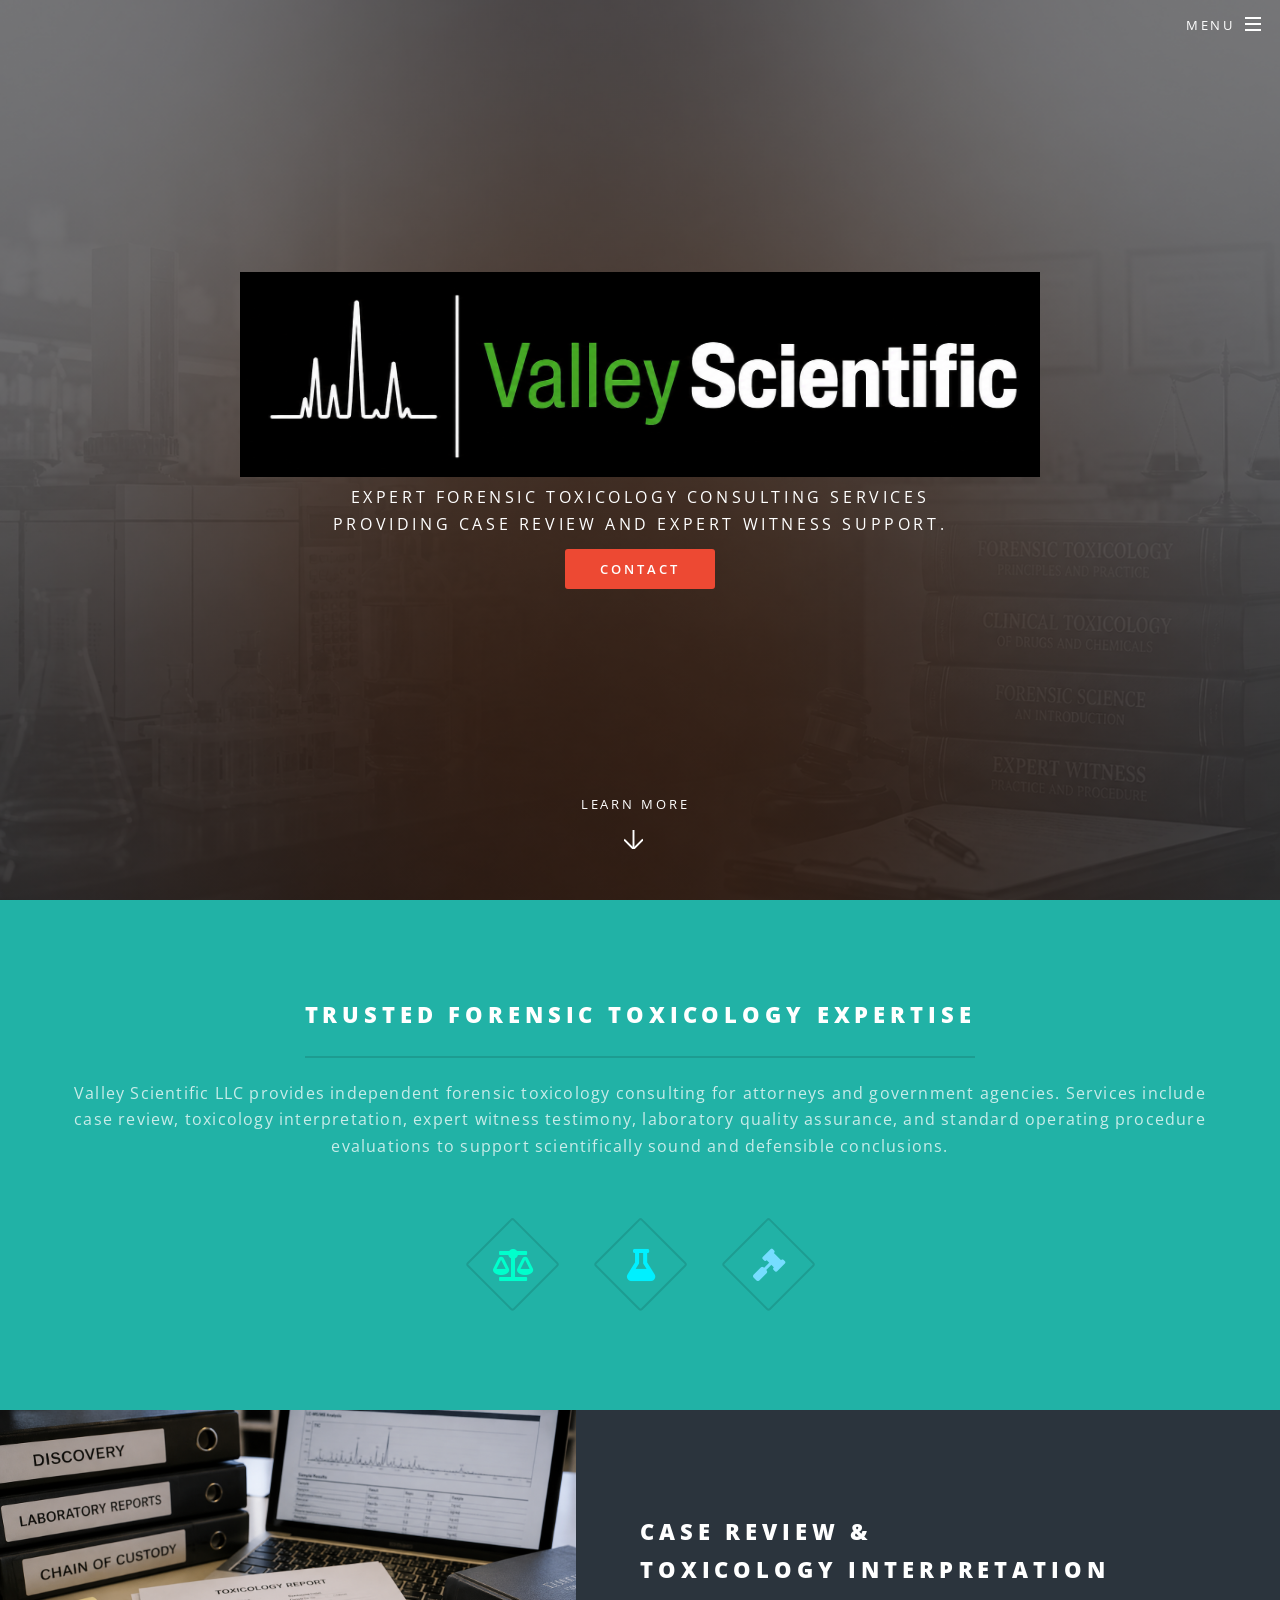
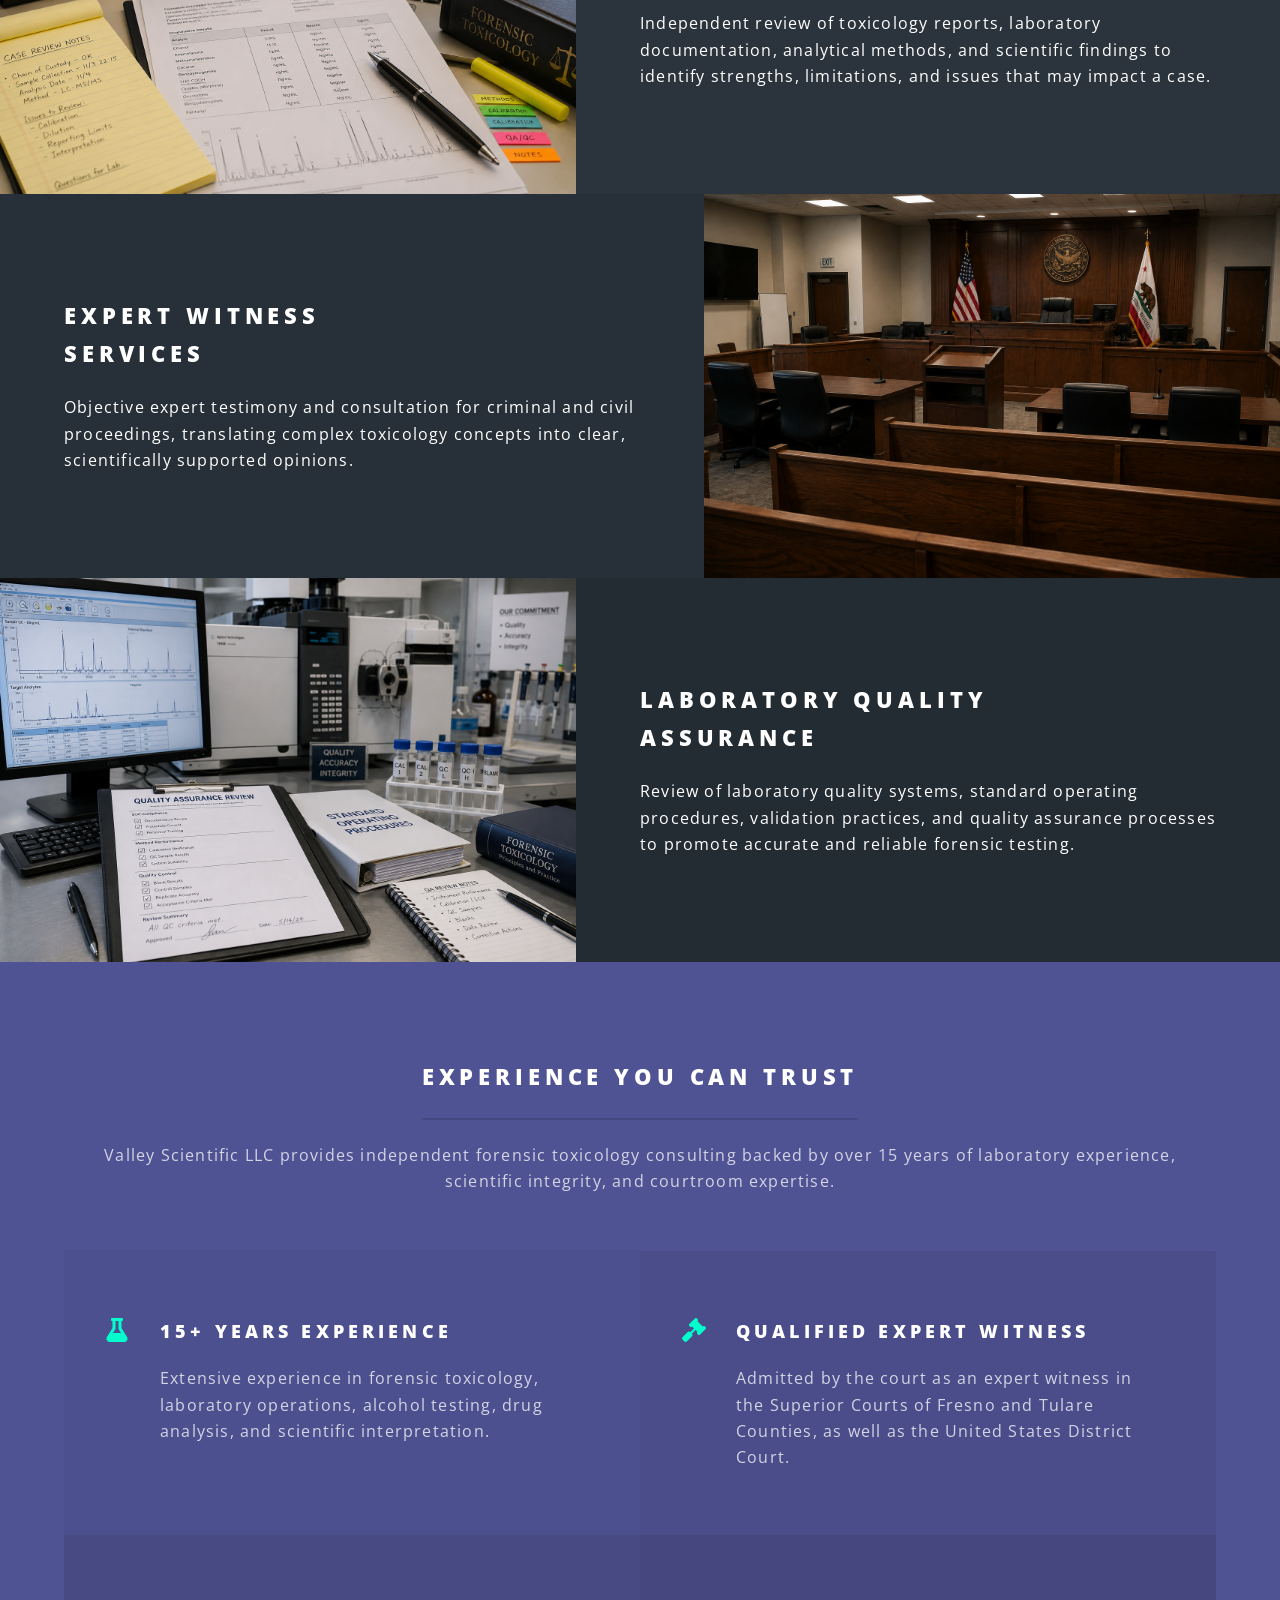
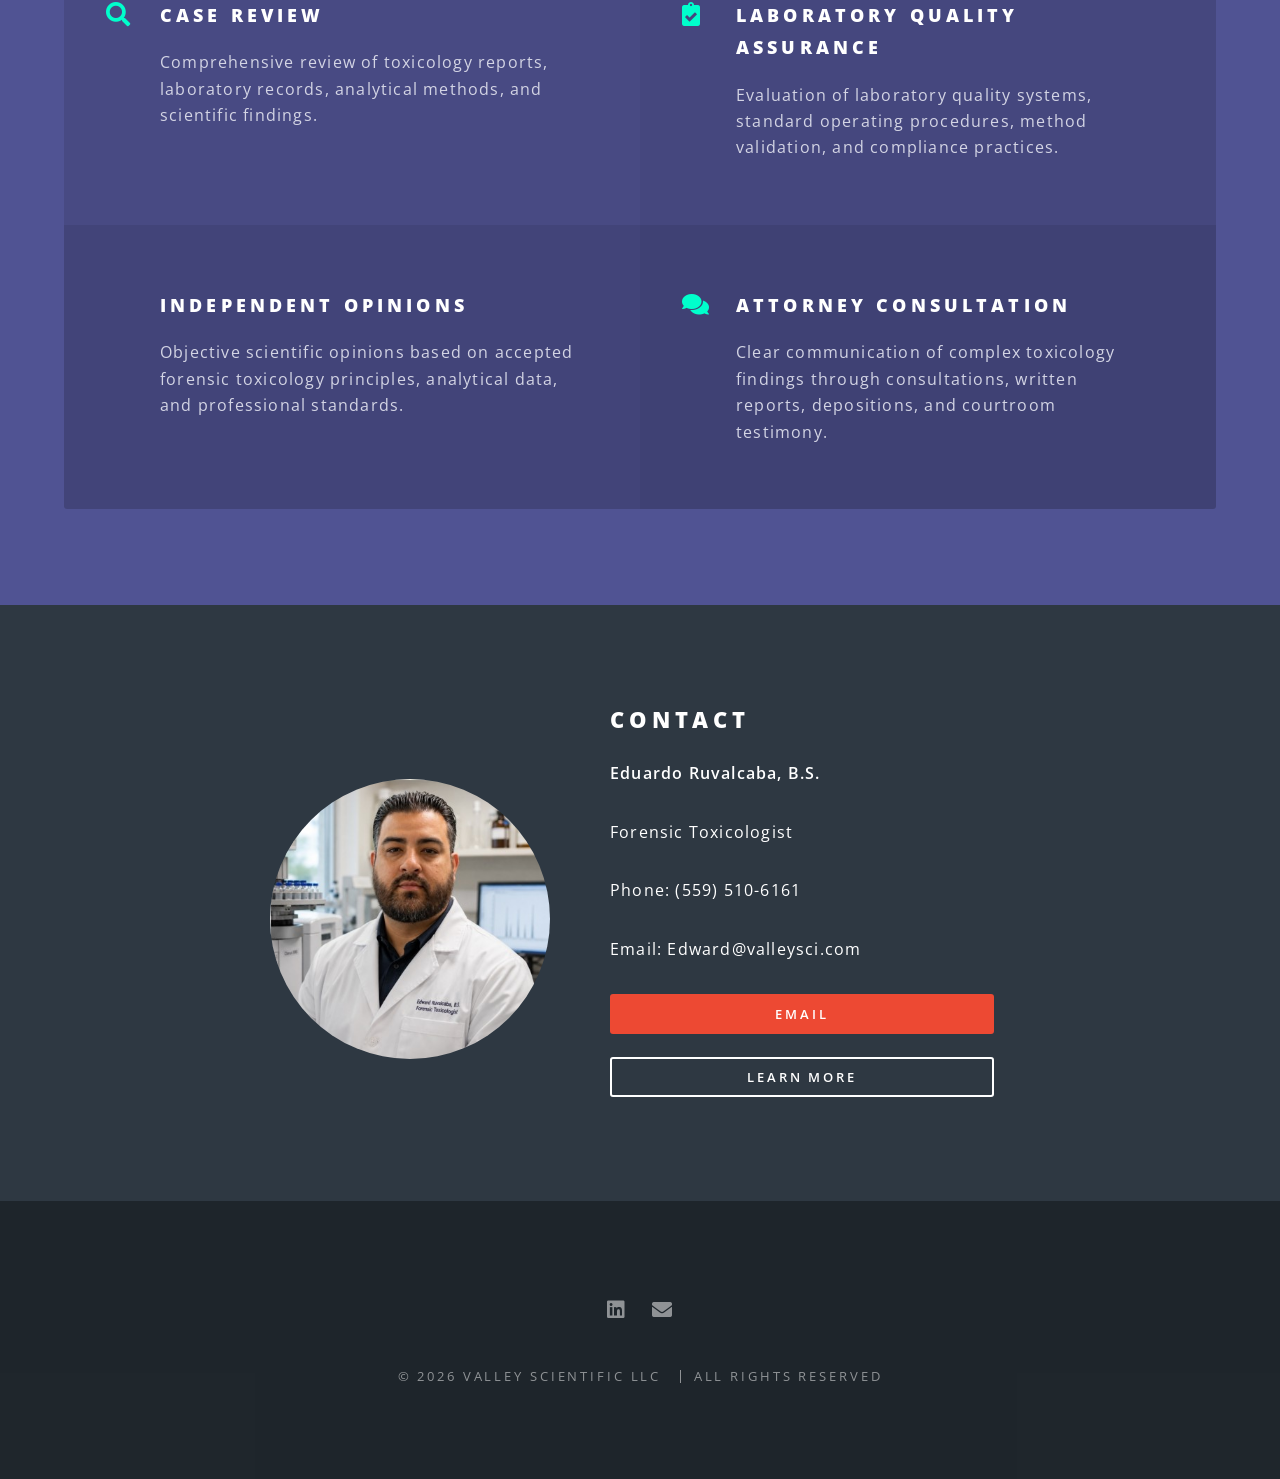
==== commit cb39f779: "Update index.html" ====
--- a/index.html
+++ b/index.html
@@ -51,9 +51,9 @@
            providing case review and expert witness support.
         </p>
 
-        <ul class="actions special">
-            <li><a href="#footer" class="button primary scrolly">Contact</a></li>
-        </ul>
+        <ul class="actions special" style="margin-top: -20px;">
+    <li><a href="#footer" class="button primary scrolly">Contact</a></li>
+</ul>
     </div>
 
     <a href="#one" class="more scrolly">Learn More</a>
@@ -237,7 +237,7 @@
                     </li>
 
                 <li>
-    <a href="about.html" class="button fit">
+    <a href="About.html" class="button fit">
         Learn More
     </a>
 </li>
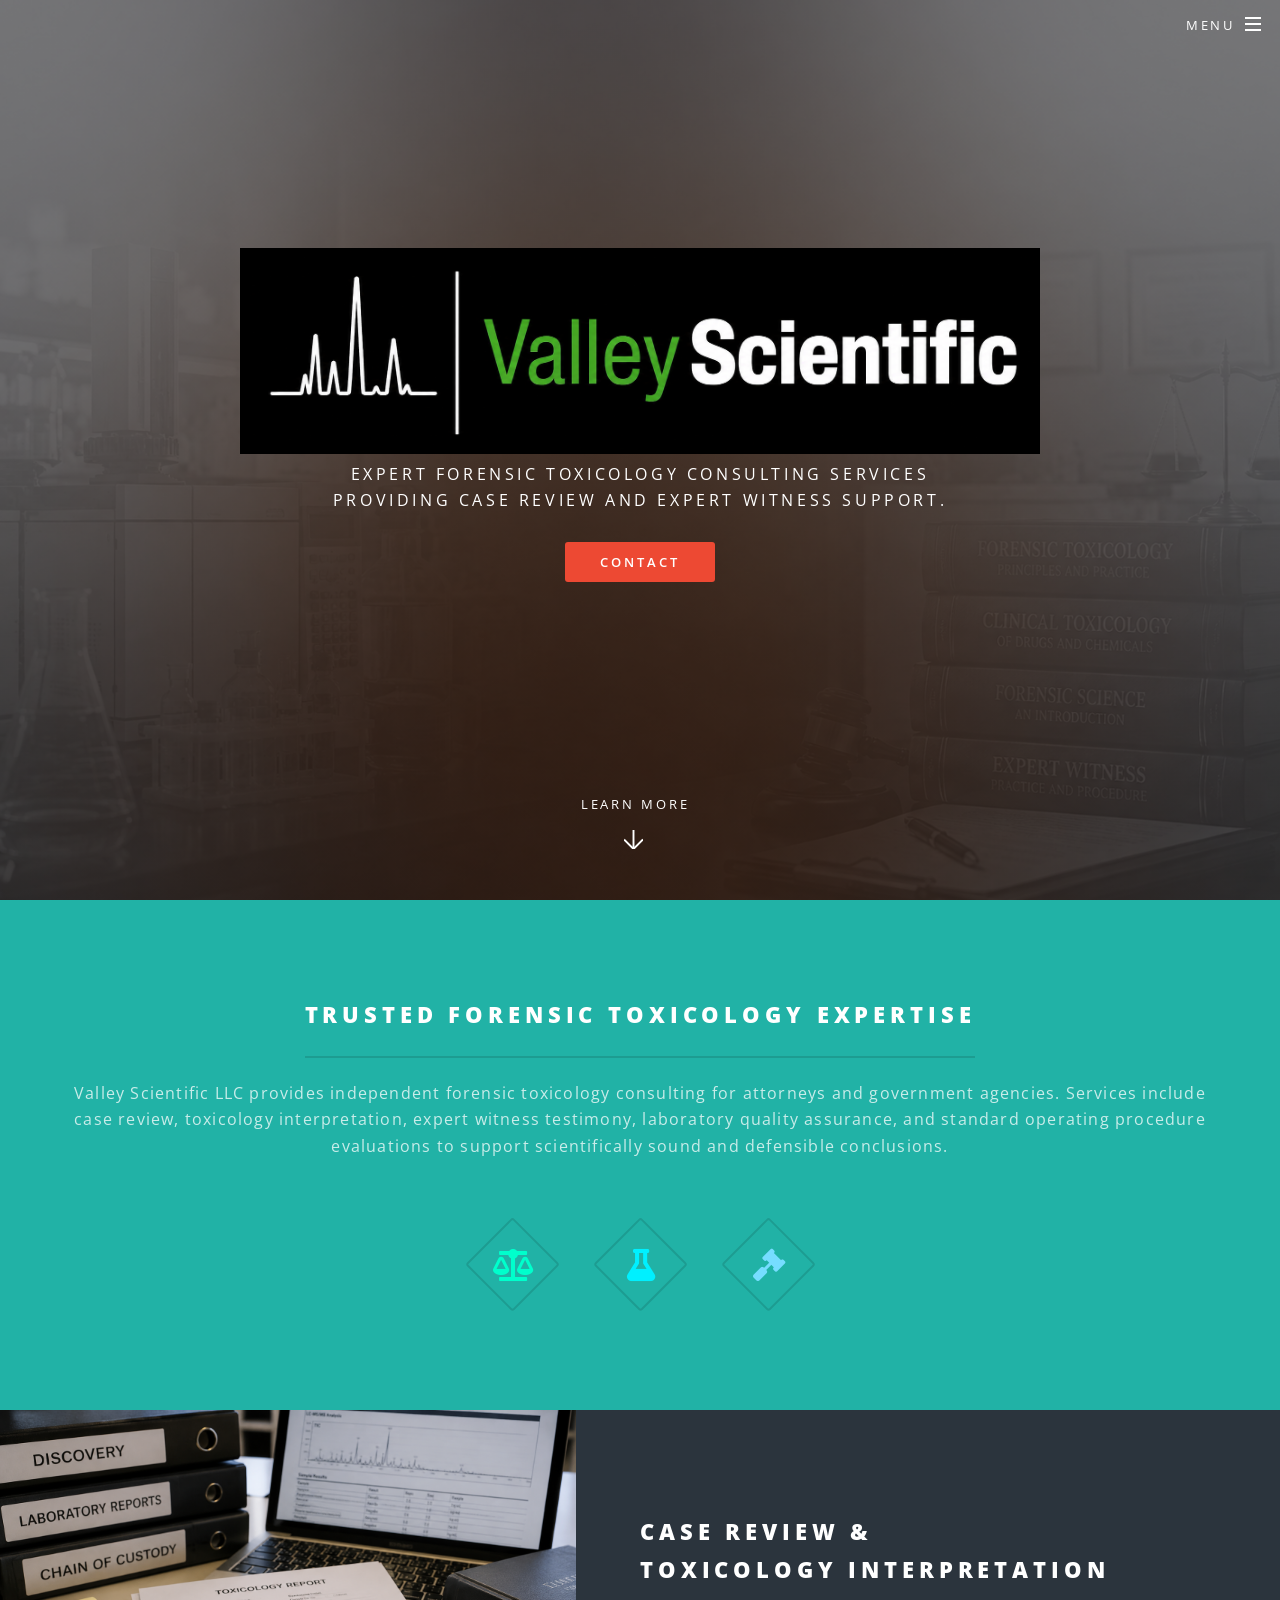
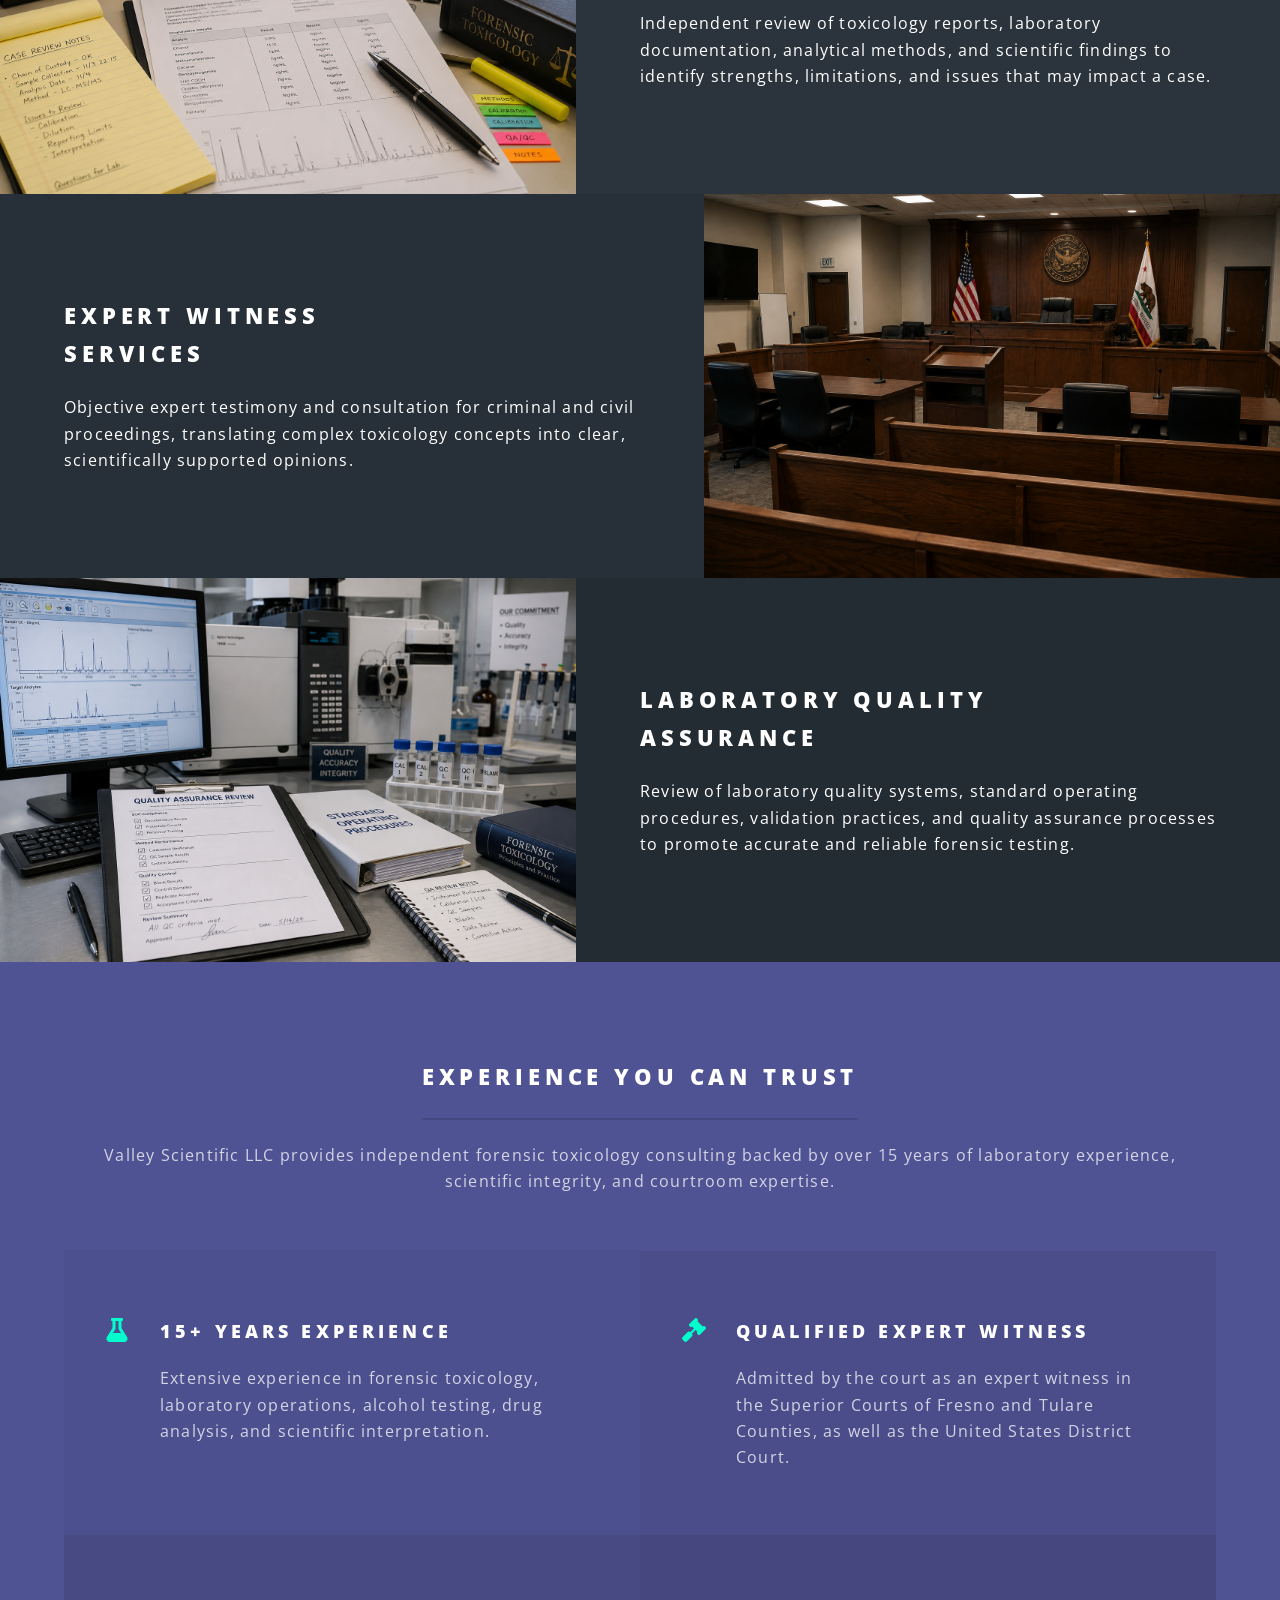
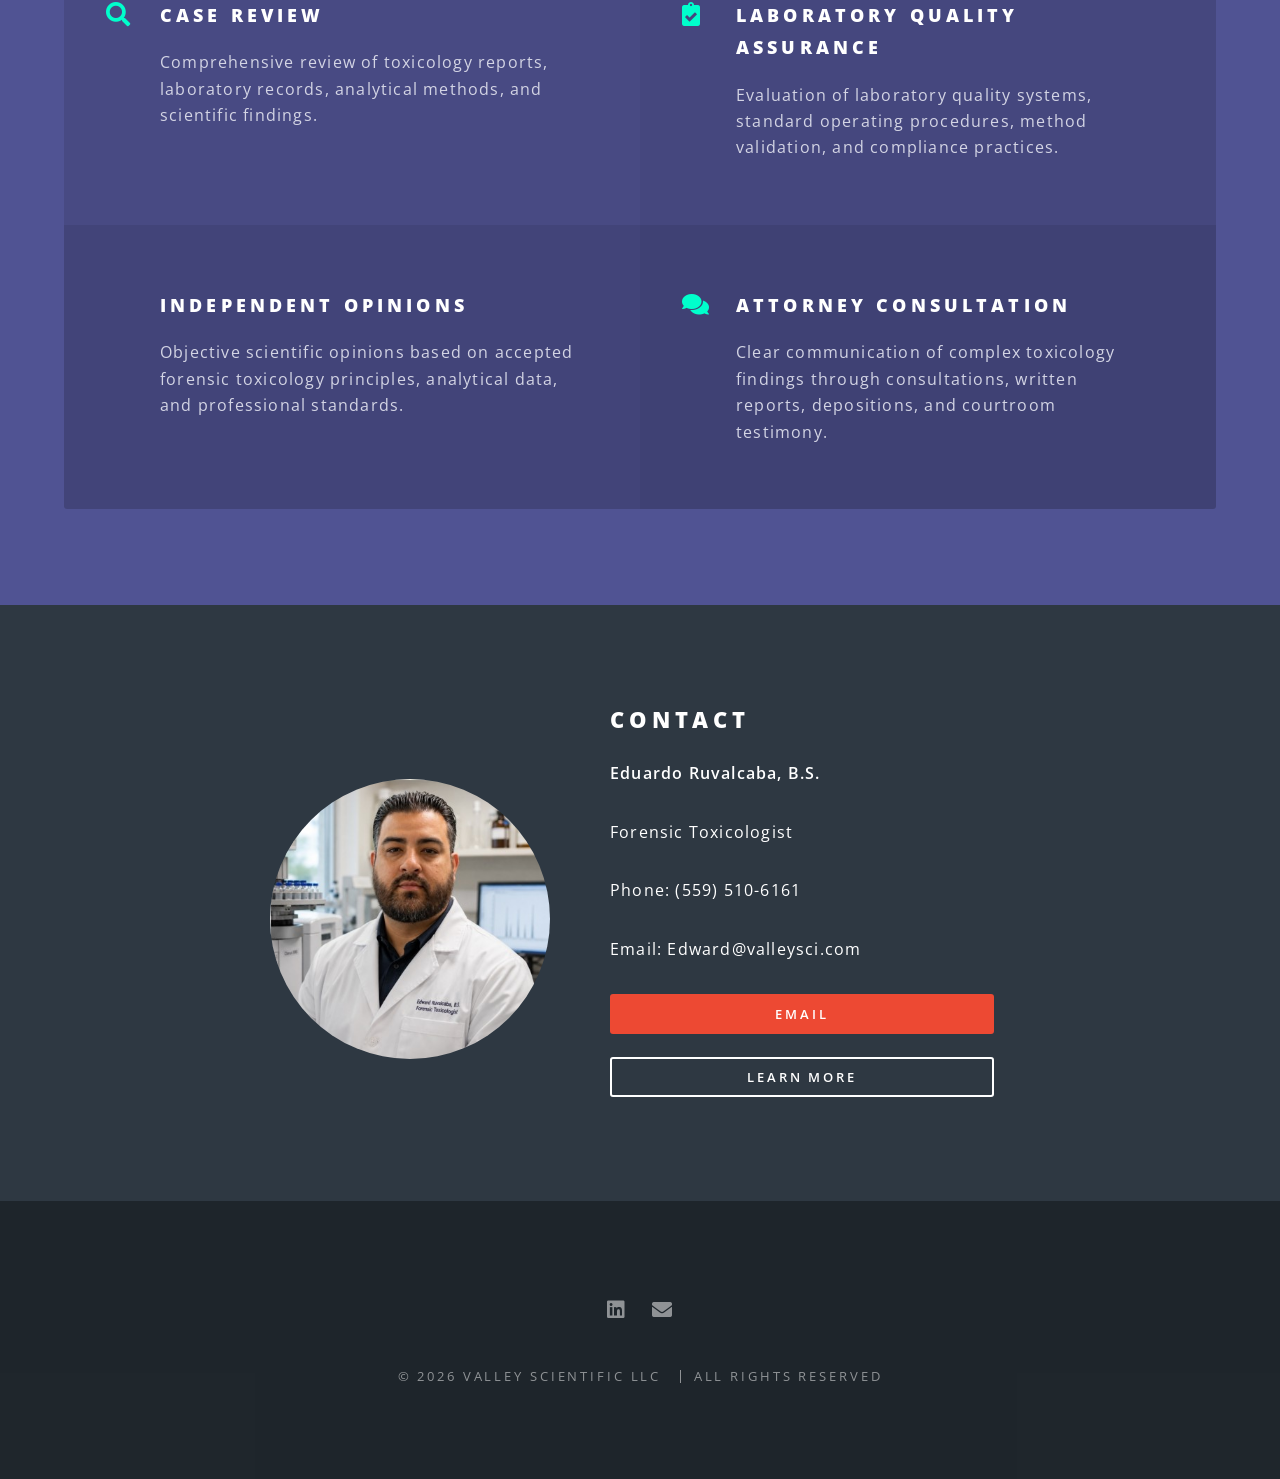
==== commit 5e7bfa70: "Update index.html" ====
--- a/index.html
+++ b/index.html
@@ -51,7 +51,7 @@
            providing case review and expert witness support.
         </p>
 
-        <ul class="actions special" style="margin-top: -20px;">
+        <<ul class="actions special" style="position: relative; top: -30px;">
     <li><a href="#footer" class="button primary scrolly">Contact</a></li>
 </ul>
     </div>
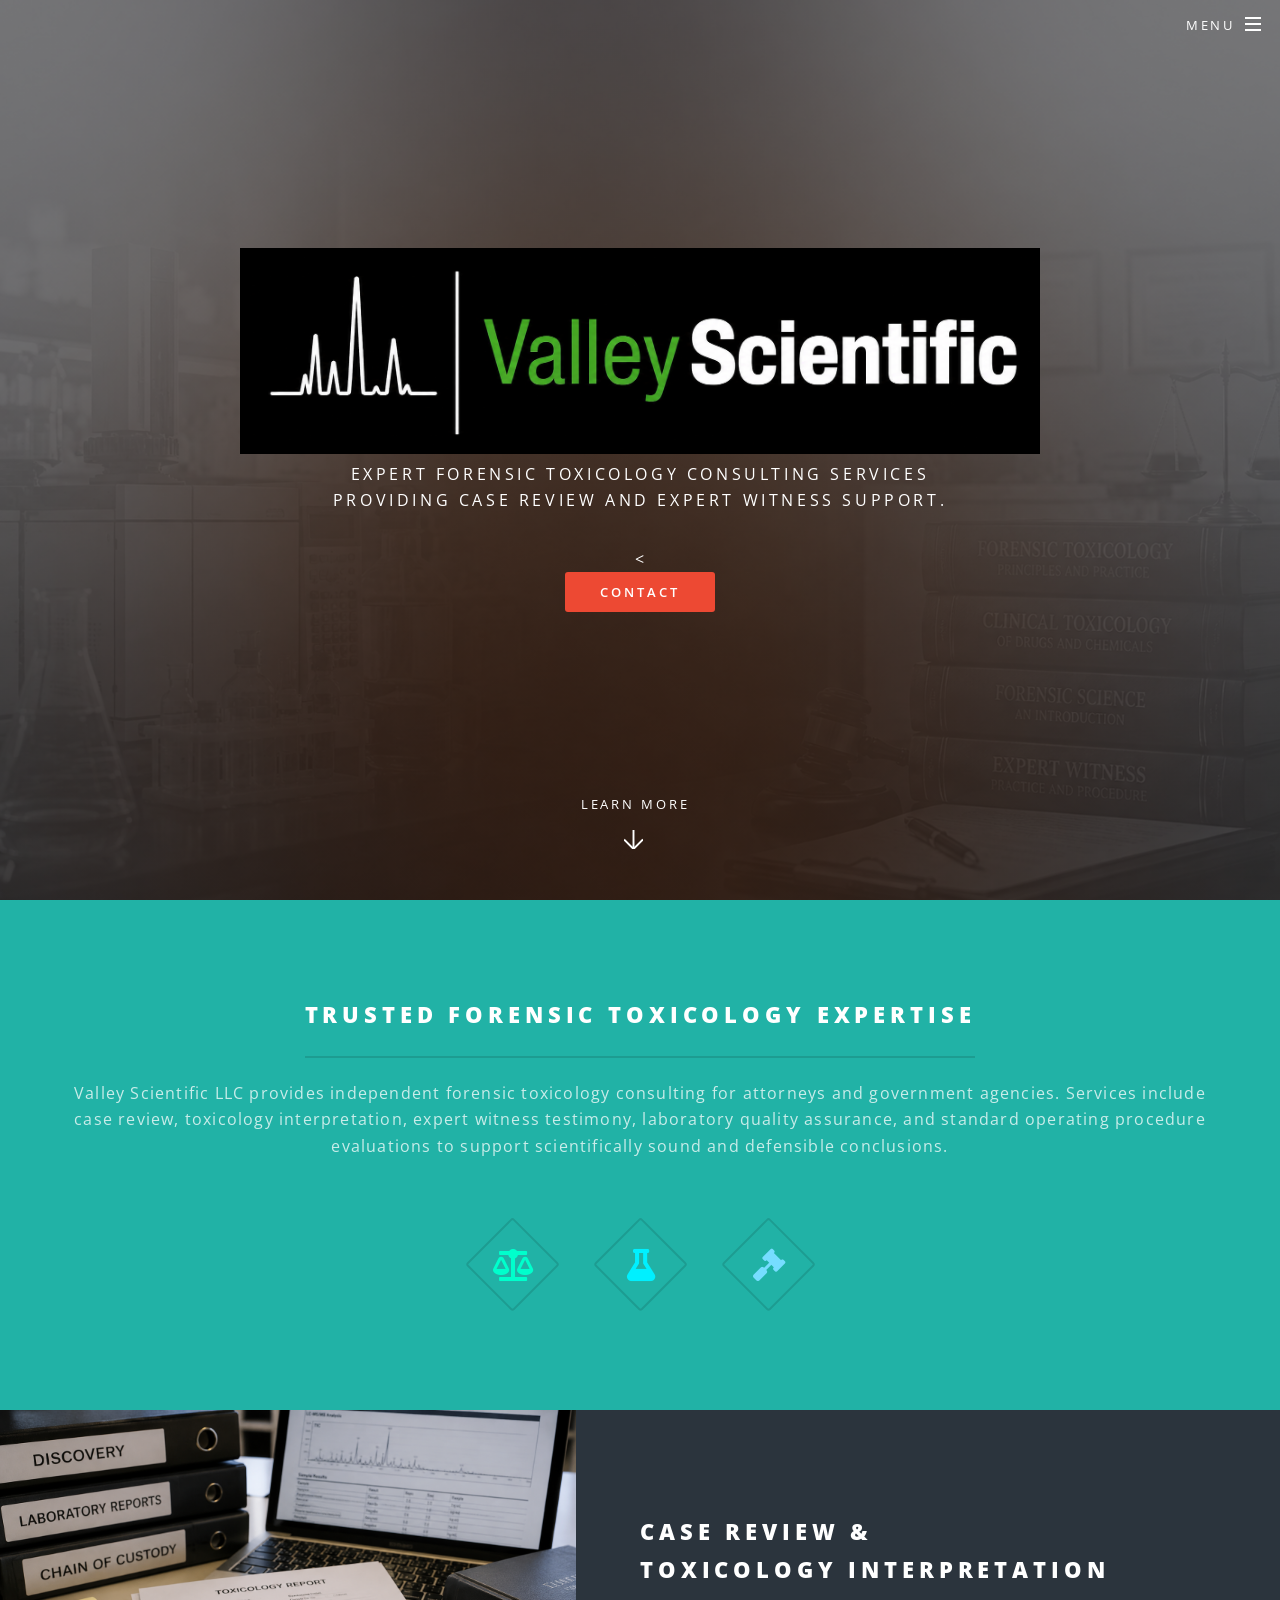
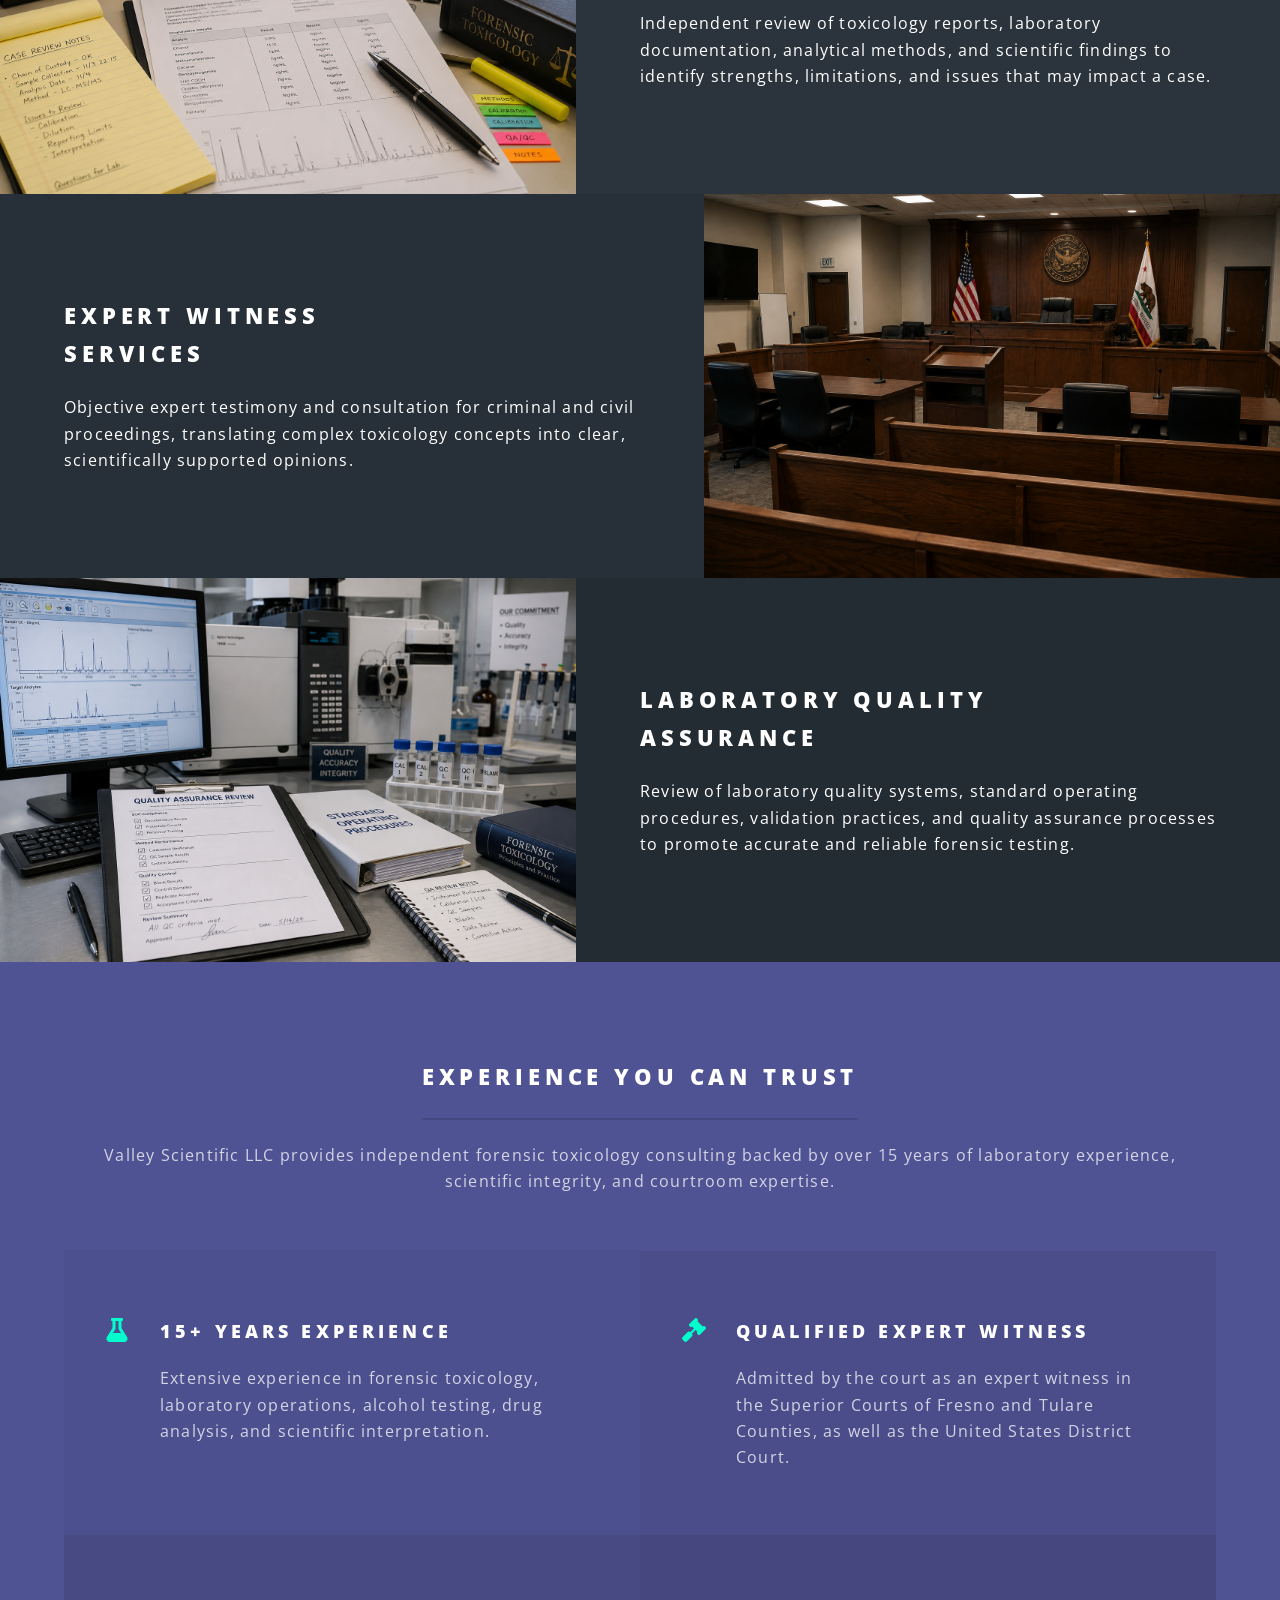
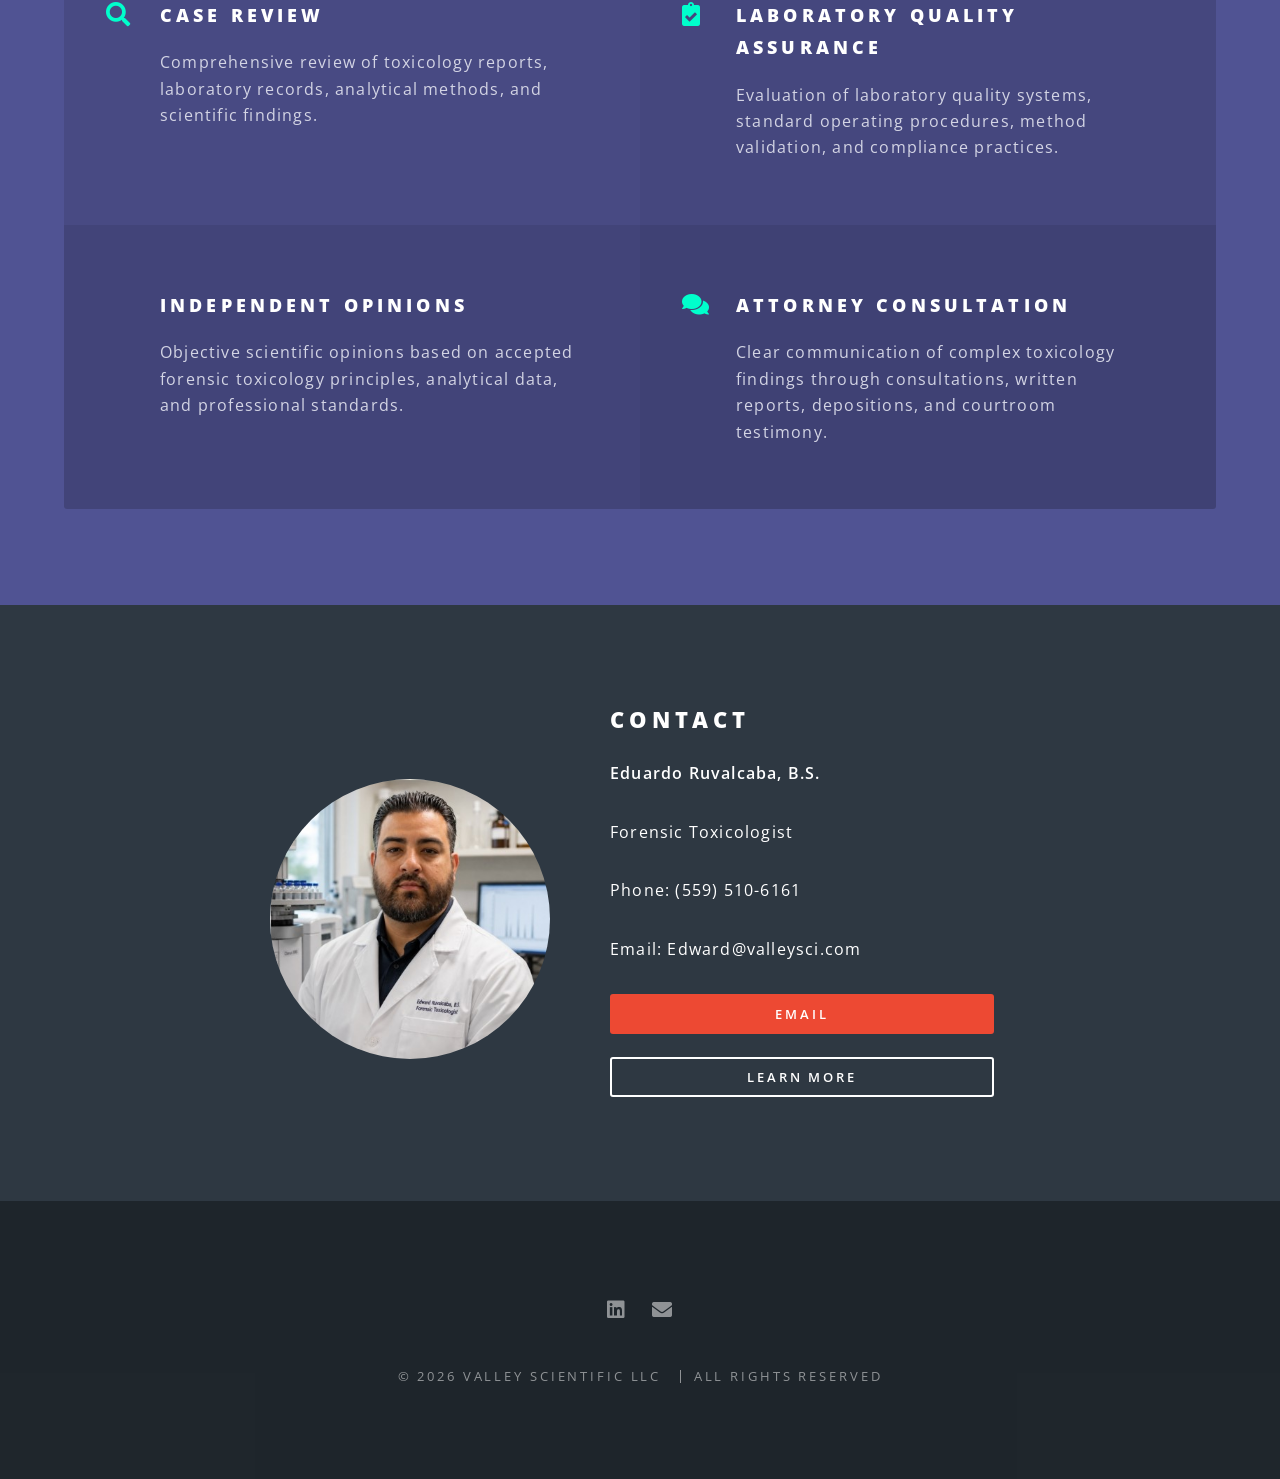
==== commit 7f67811f: "Update index.html" ====
--- a/index.html
+++ b/index.html
@@ -51,7 +51,7 @@
            providing case review and expert witness support.
         </p>
 
-        <<ul class="actions special" style="position: relative; top: -30px;">
+        <<ul class="actions special" style="position: relative;">
     <li><a href="#footer" class="button primary scrolly">Contact</a></li>
 </ul>
     </div>
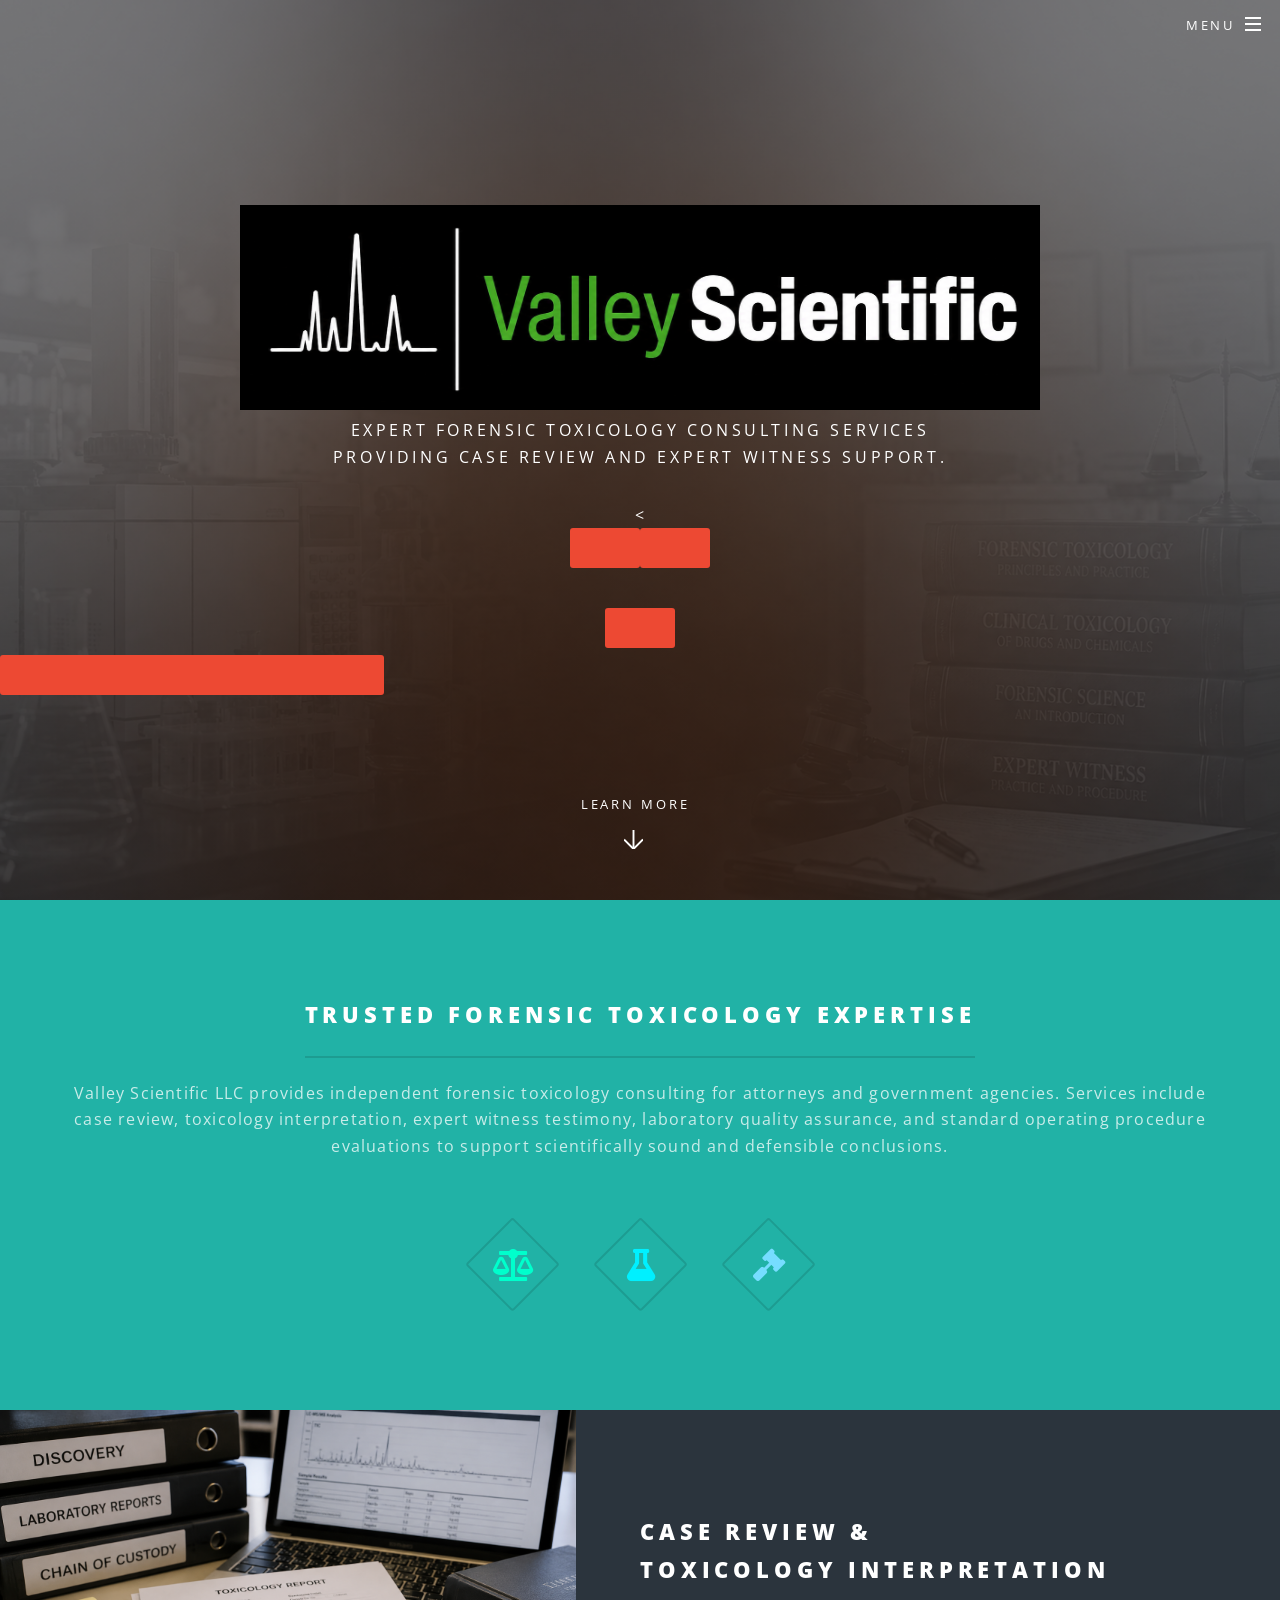
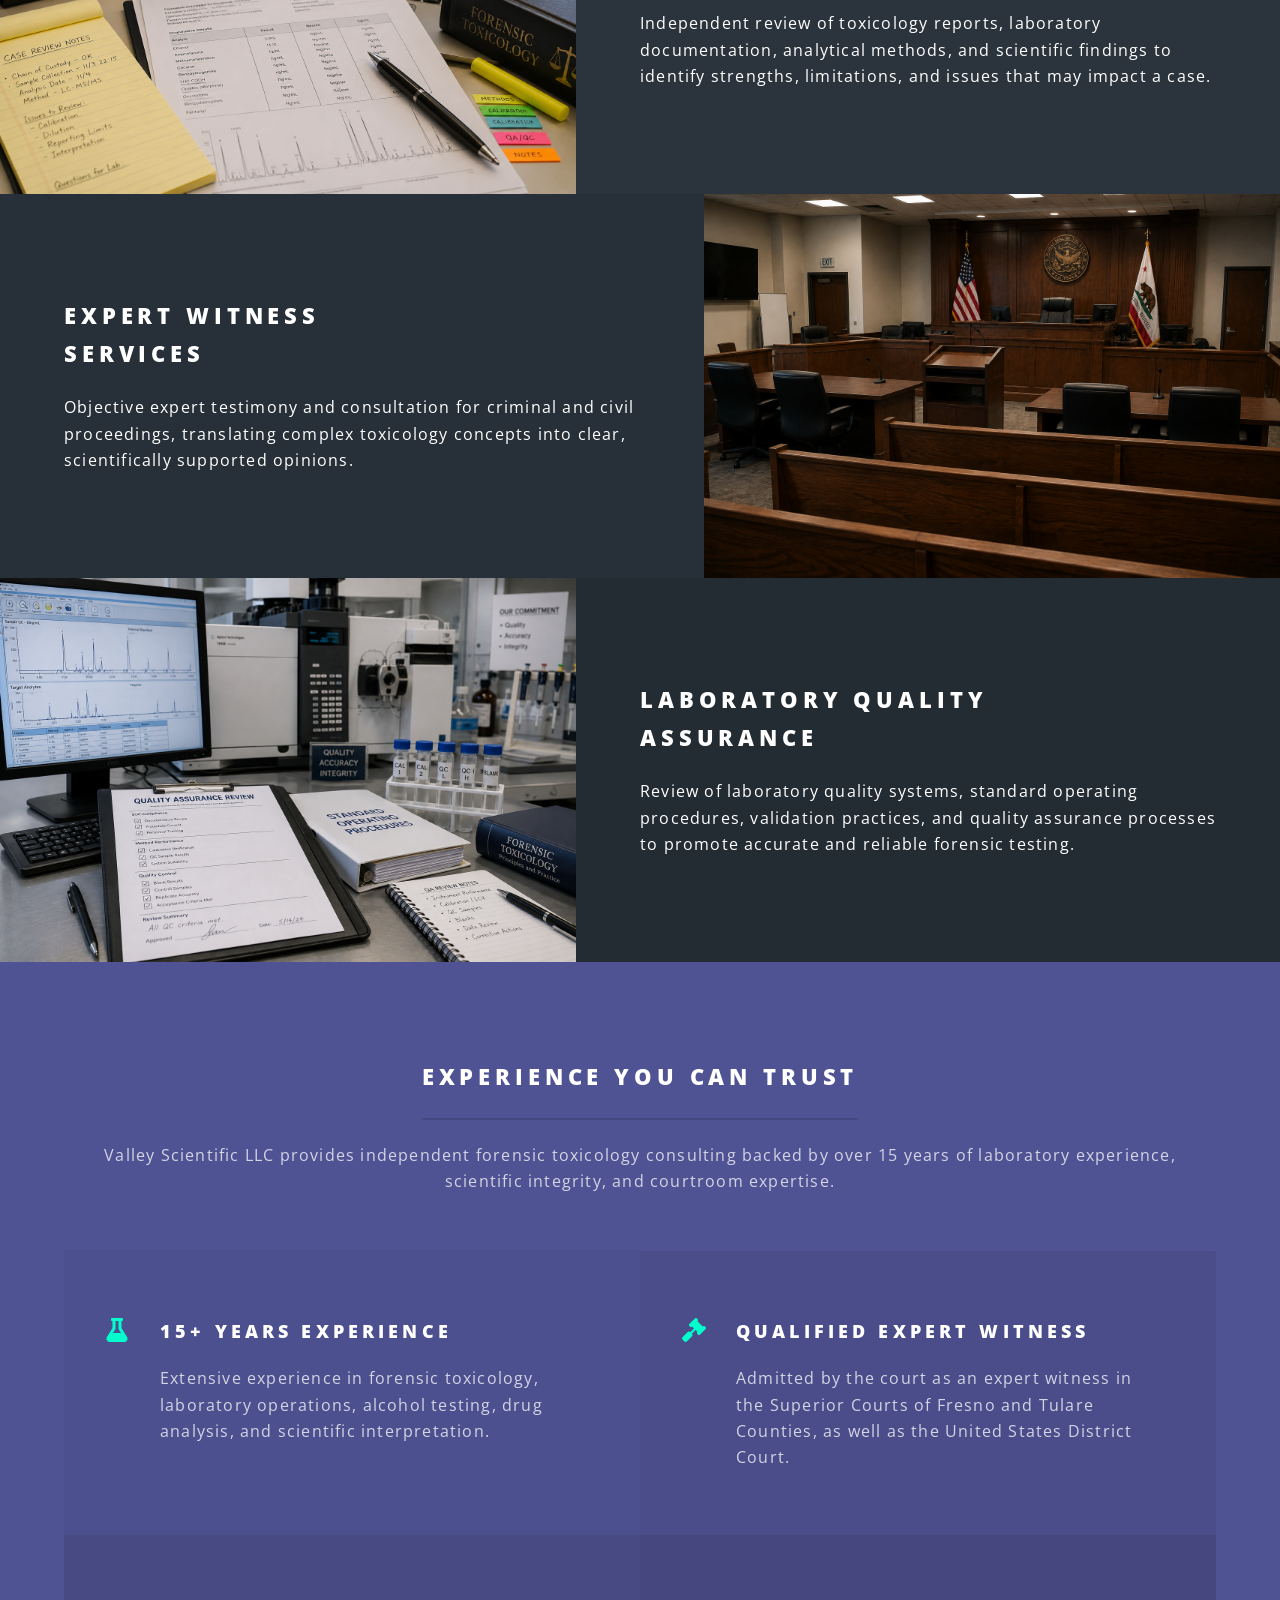
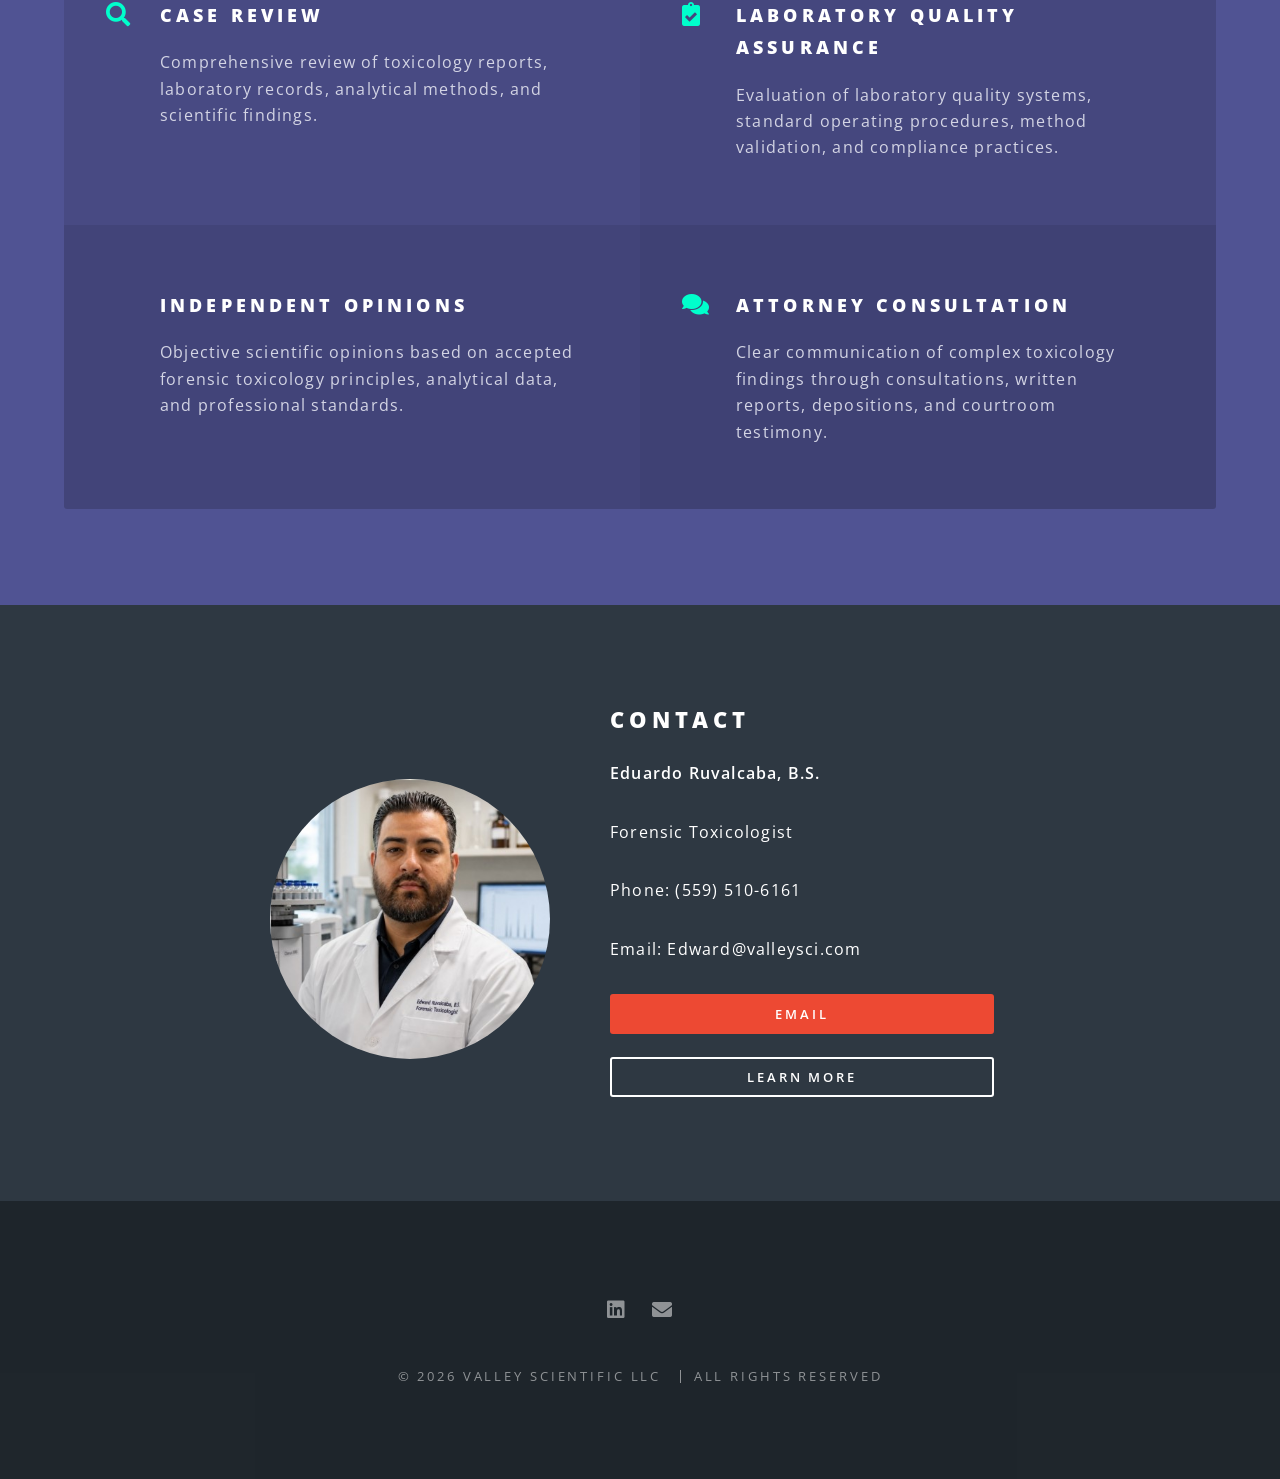
==== commit a584c40b: "Update index.html" ====
--- a/index.html
+++ b/index.html
@@ -52,7 +52,7 @@
         </p>
 
         <<ul class="actions special" style="position: relative;">
-    <li><a href="#footer" class="button primary scrolly">Contact</a></li>
+    <li><a href="#footer" class="button primary scrolly"Contact</a></li>
 </ul>
     </div>
 
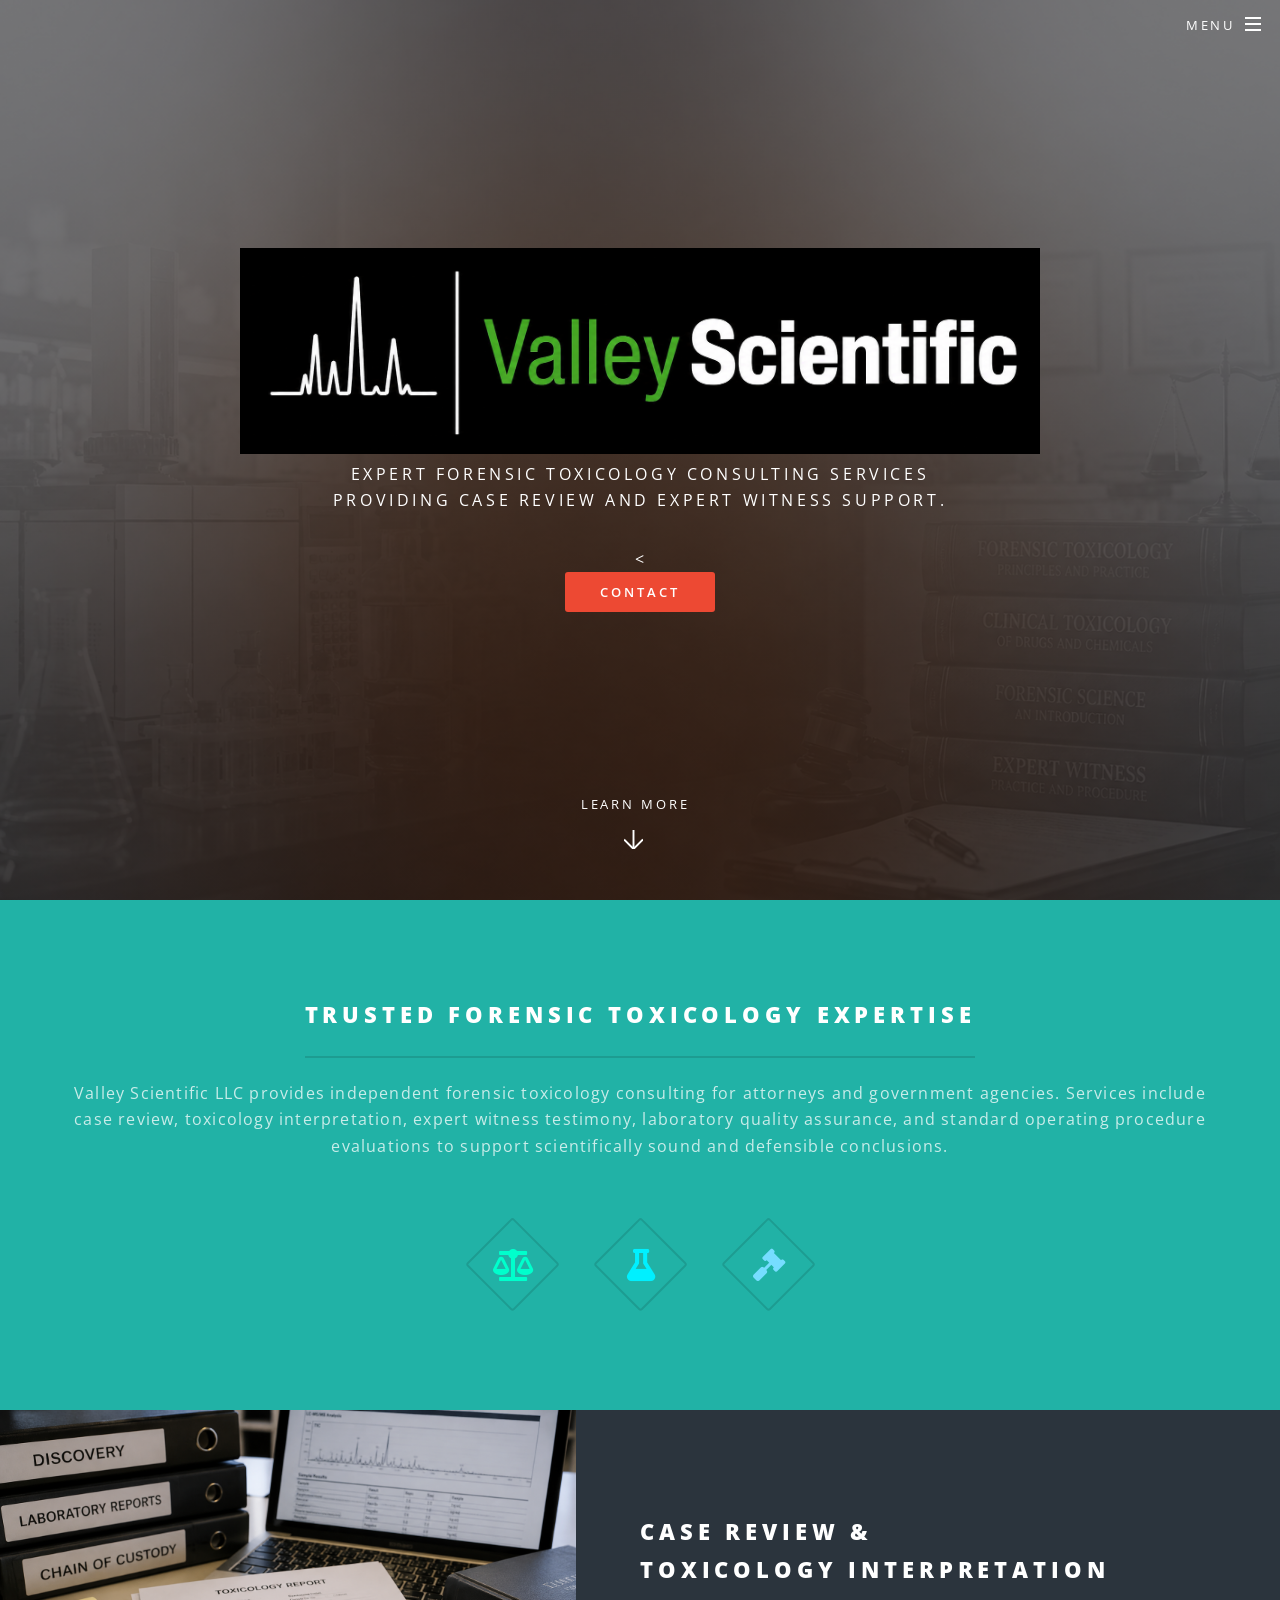
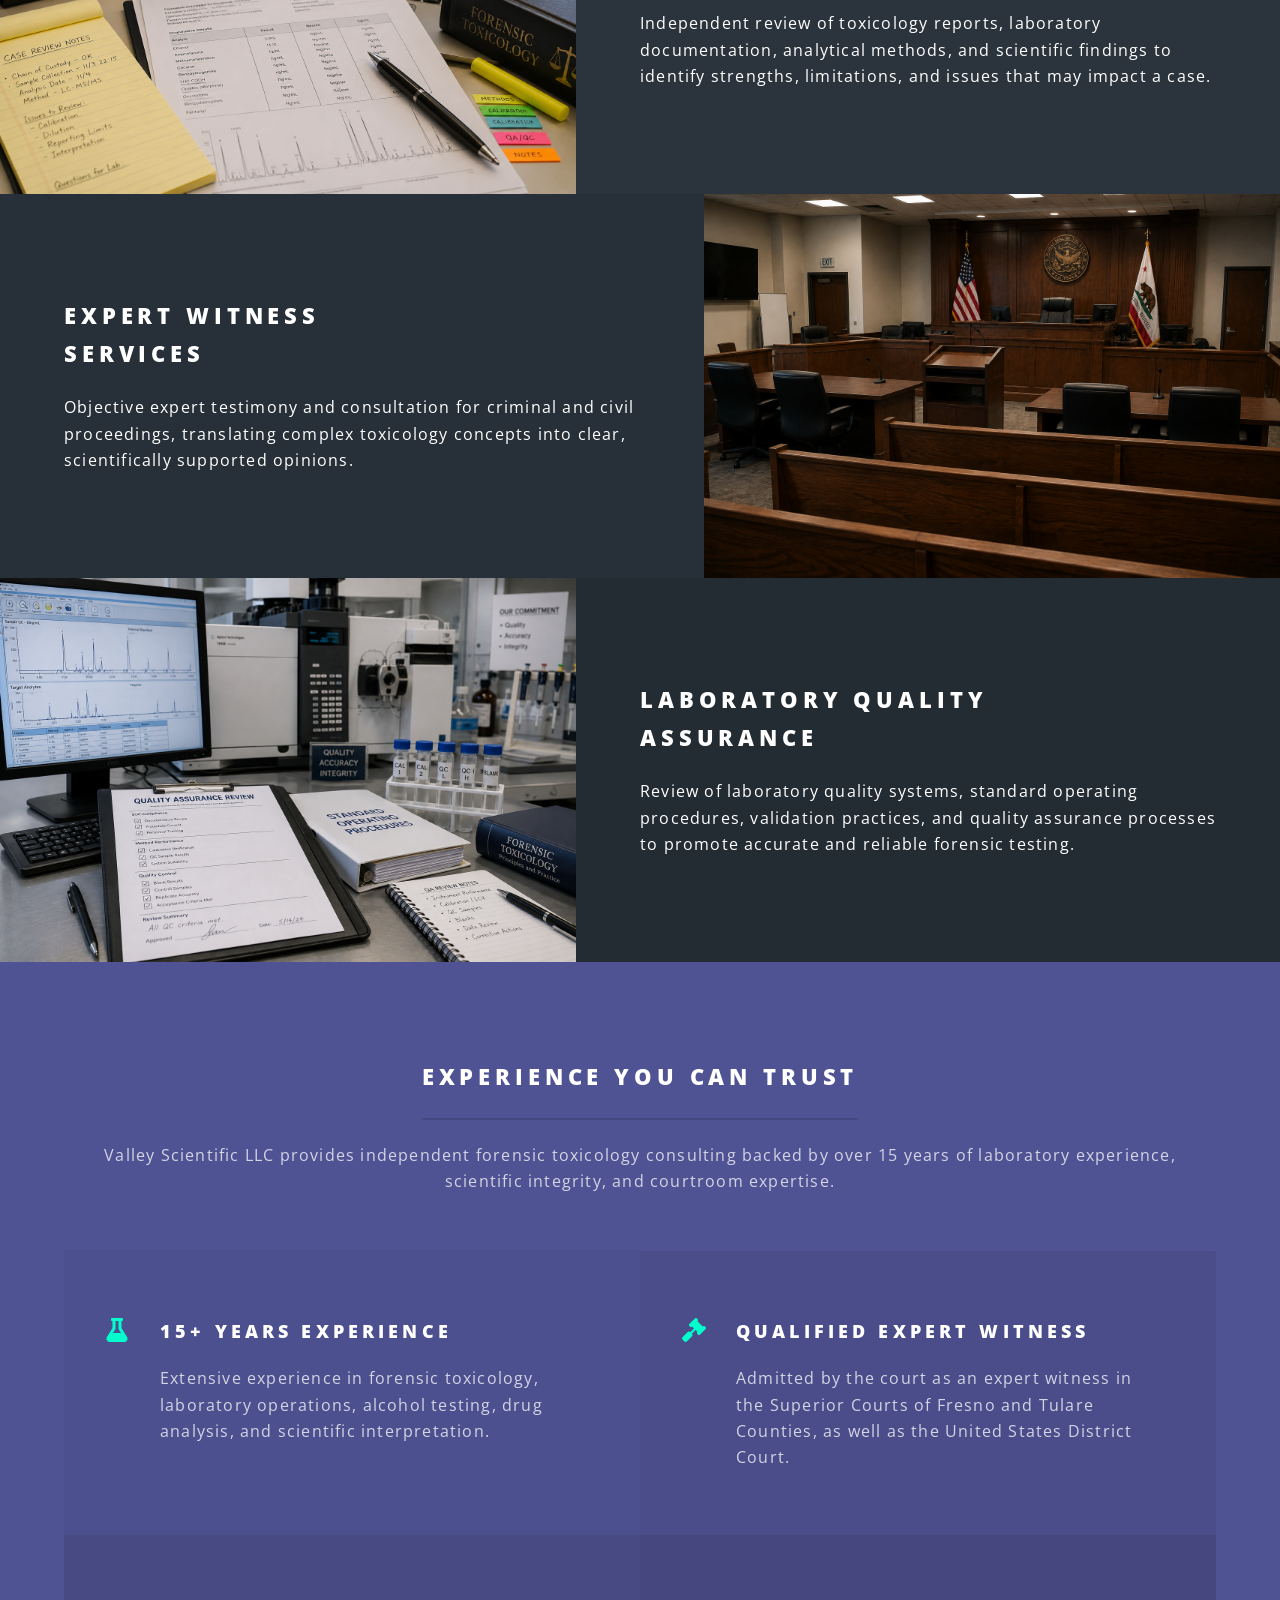
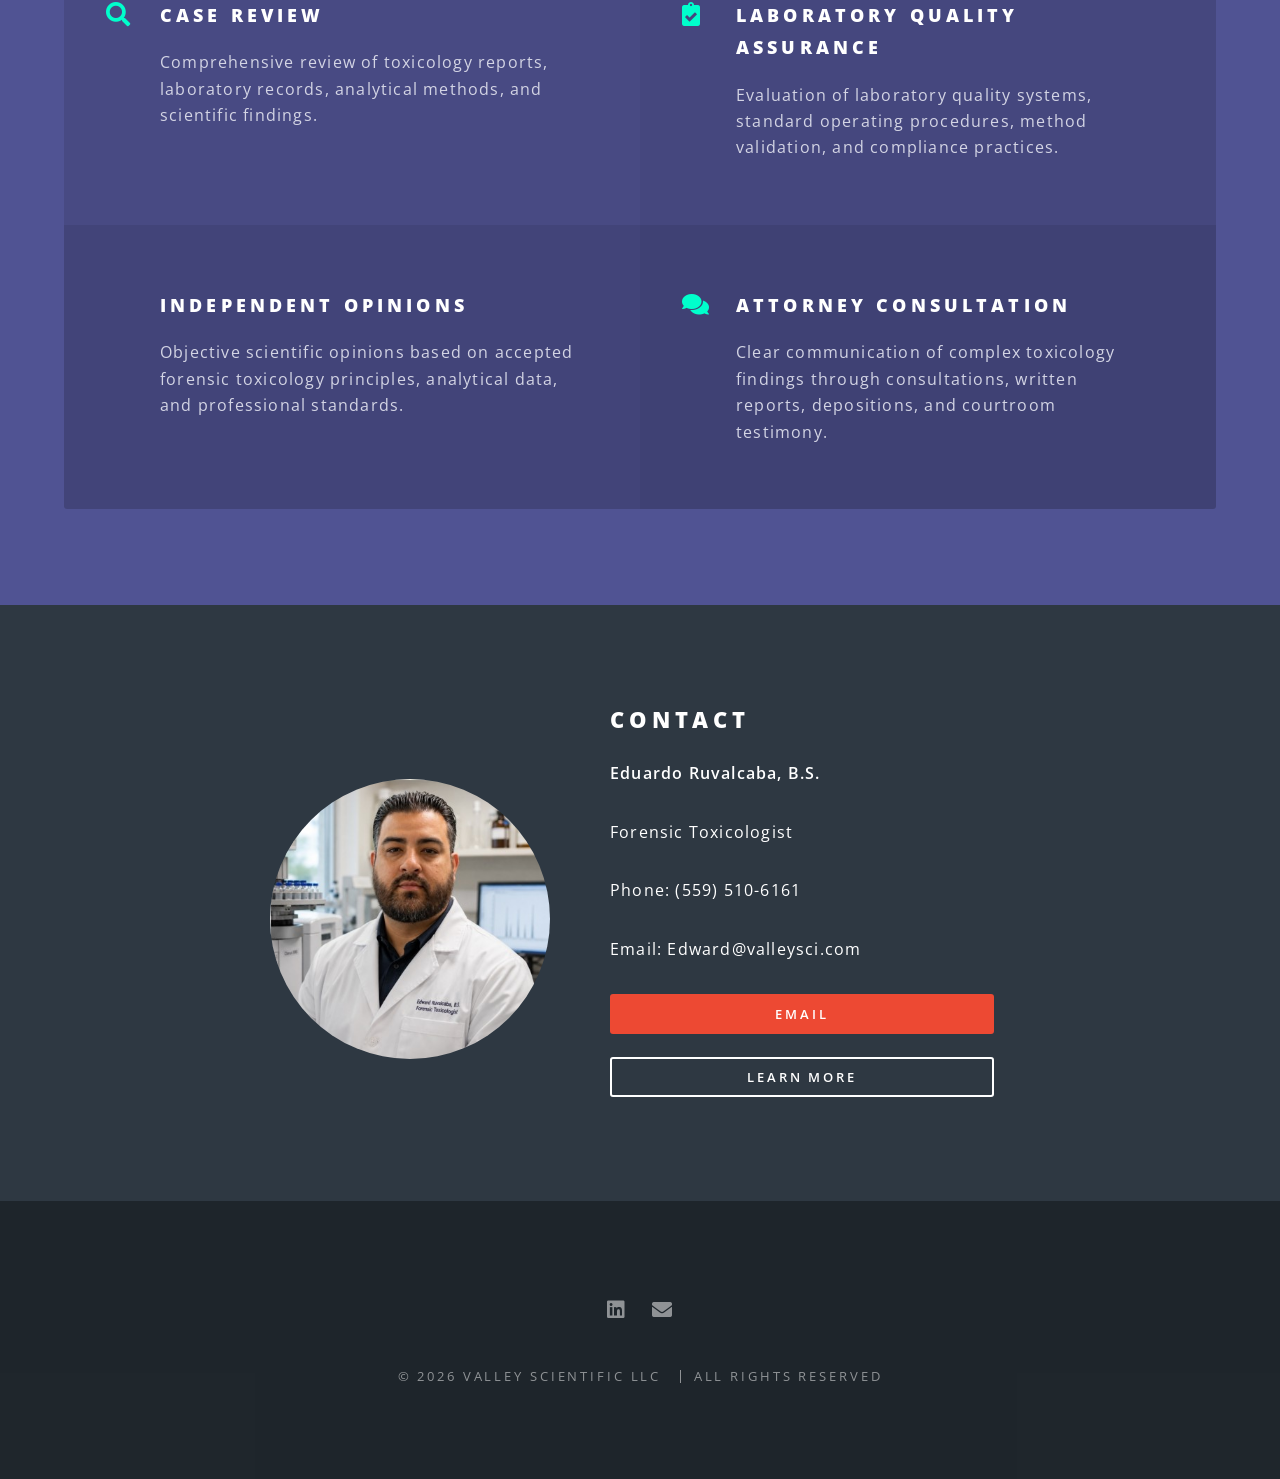
==== commit 6e8aff78: "Update index.html" ====
--- a/index.html
+++ b/index.html
@@ -52,7 +52,7 @@
         </p>
 
         <<ul class="actions special" style="position: relative;">
-    <li><a href="#footer" class="button primary scrolly"Contact</a></li>
+    <li><a href="#footer" class="button primary scrolly">Contact</a></li>
 </ul>
     </div>
 
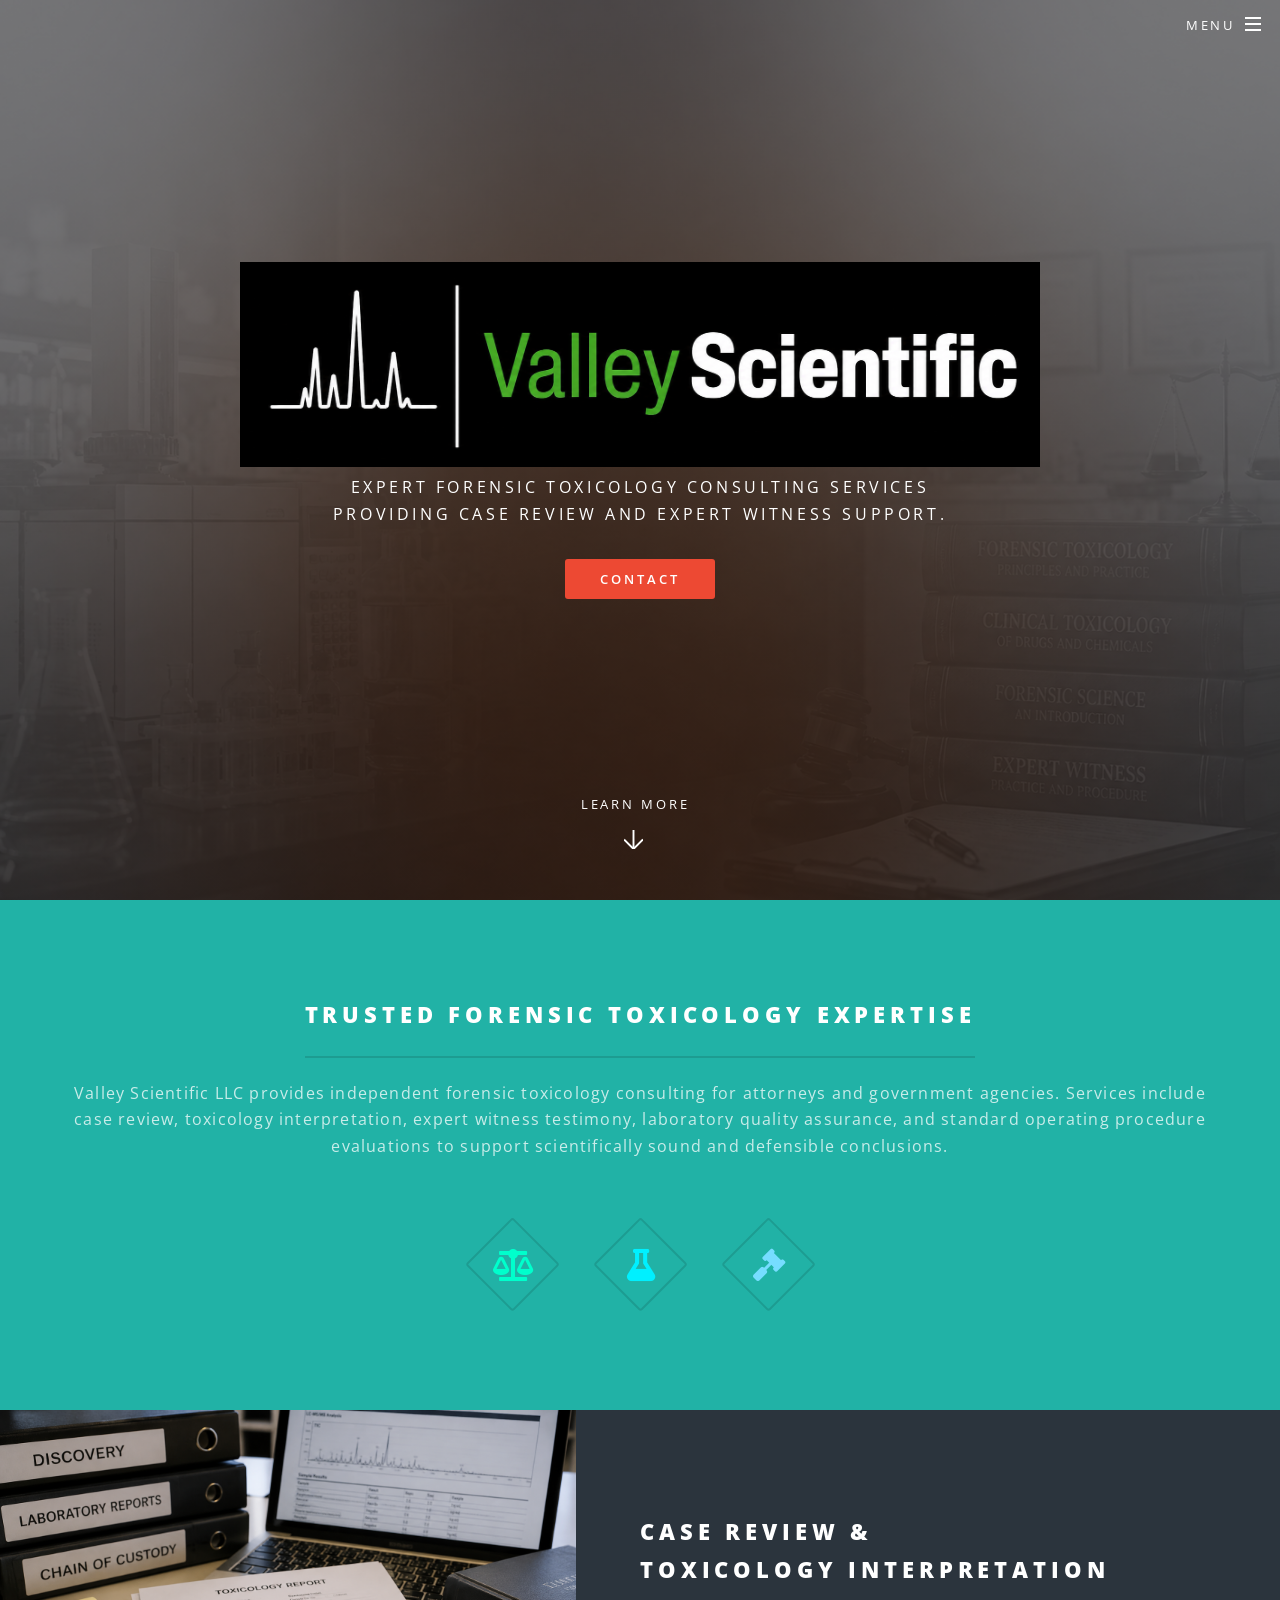
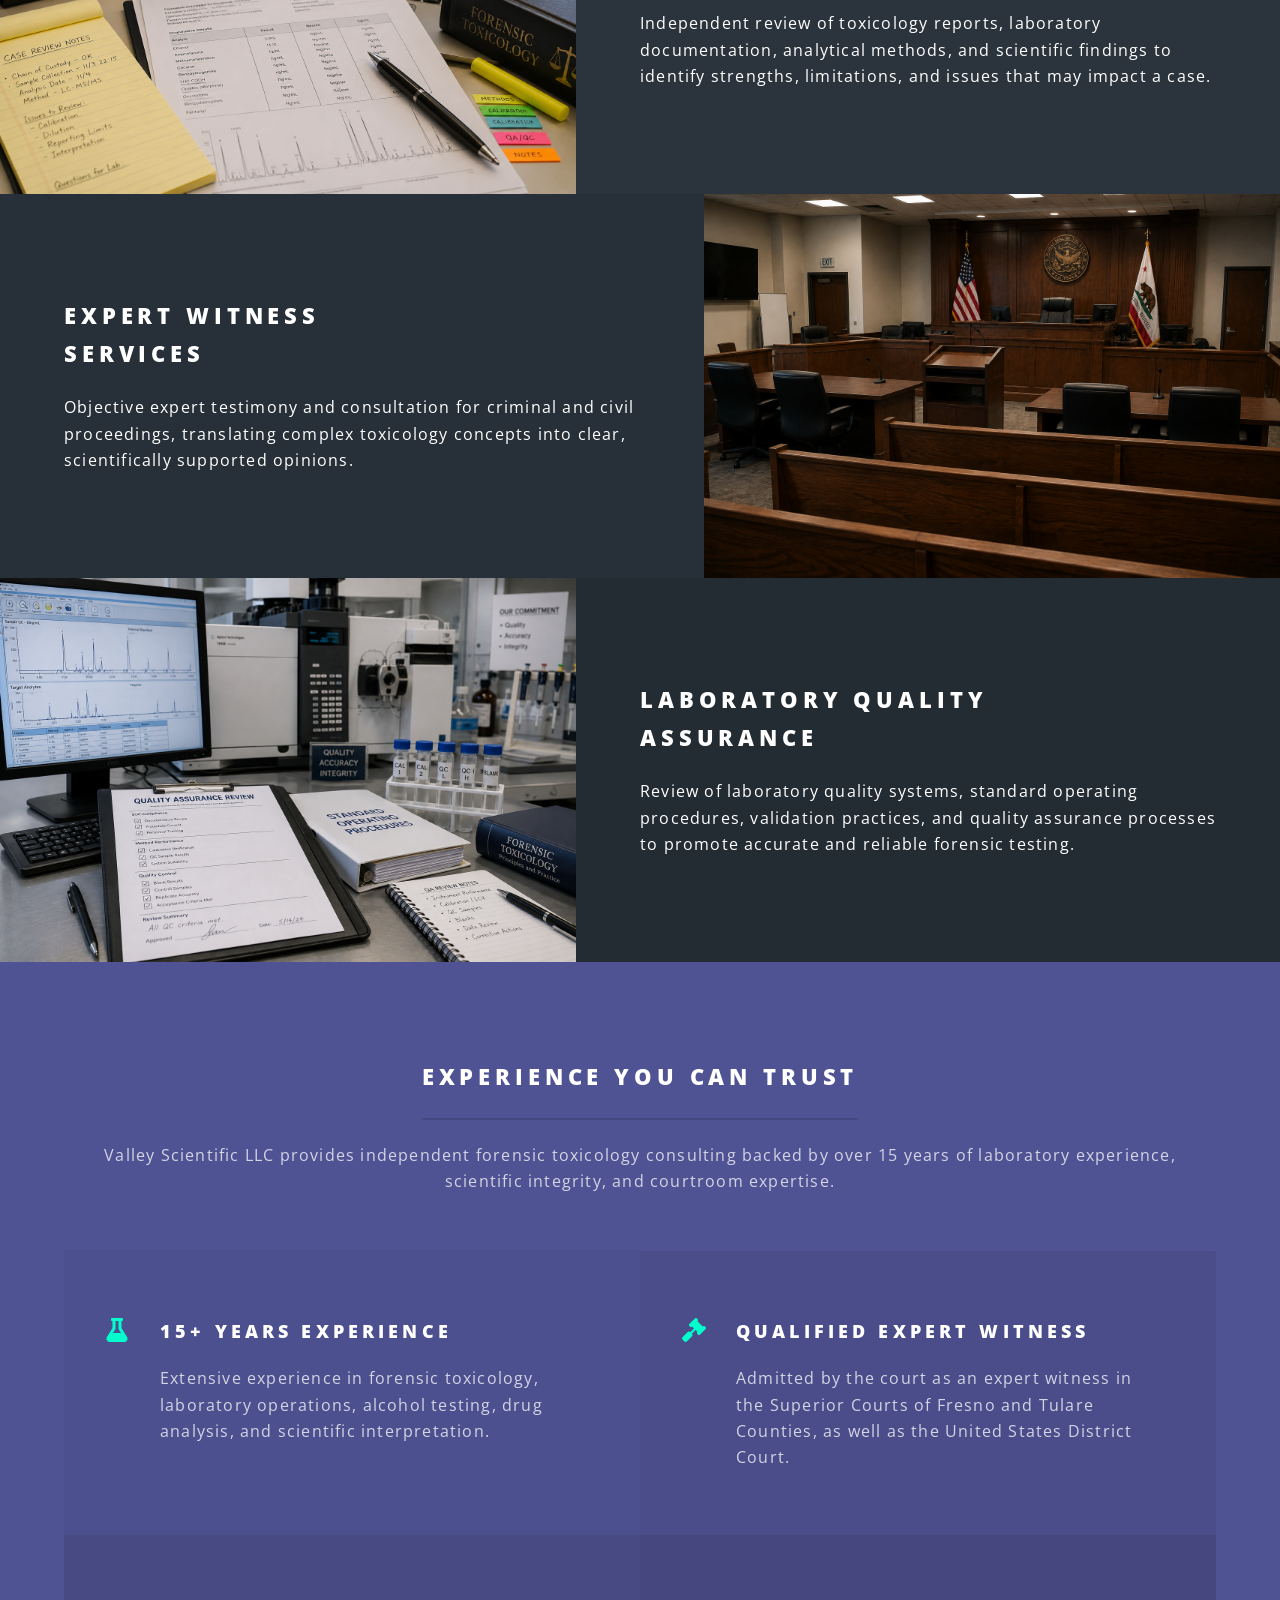
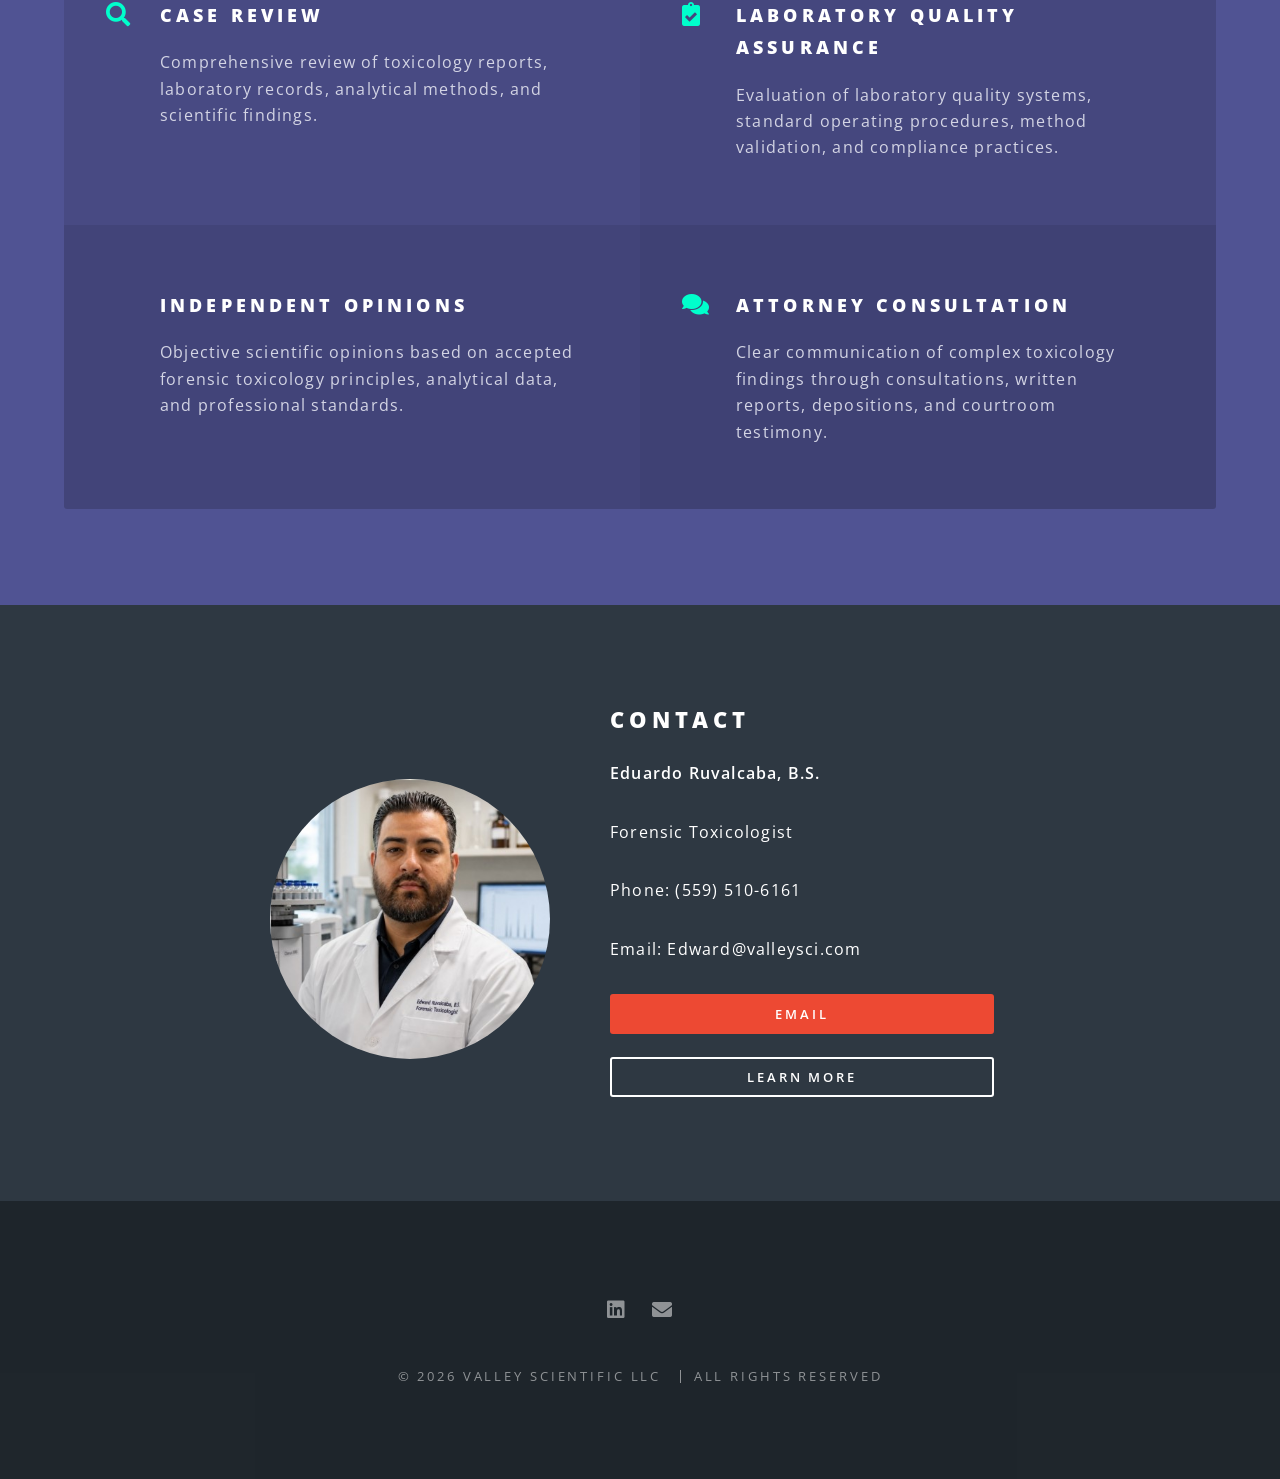
==== commit 24b64b2e: "Update index.html" ====
--- a/index.html
+++ b/index.html
@@ -51,7 +51,7 @@
            providing case review and expert witness support.
         </p>
 
-        <<ul class="actions special" style="position: relative;">
+        <ul class="actions special" style="position: relative;">
     <li><a href="#footer" class="button primary scrolly">Contact</a></li>
 </ul>
     </div>
